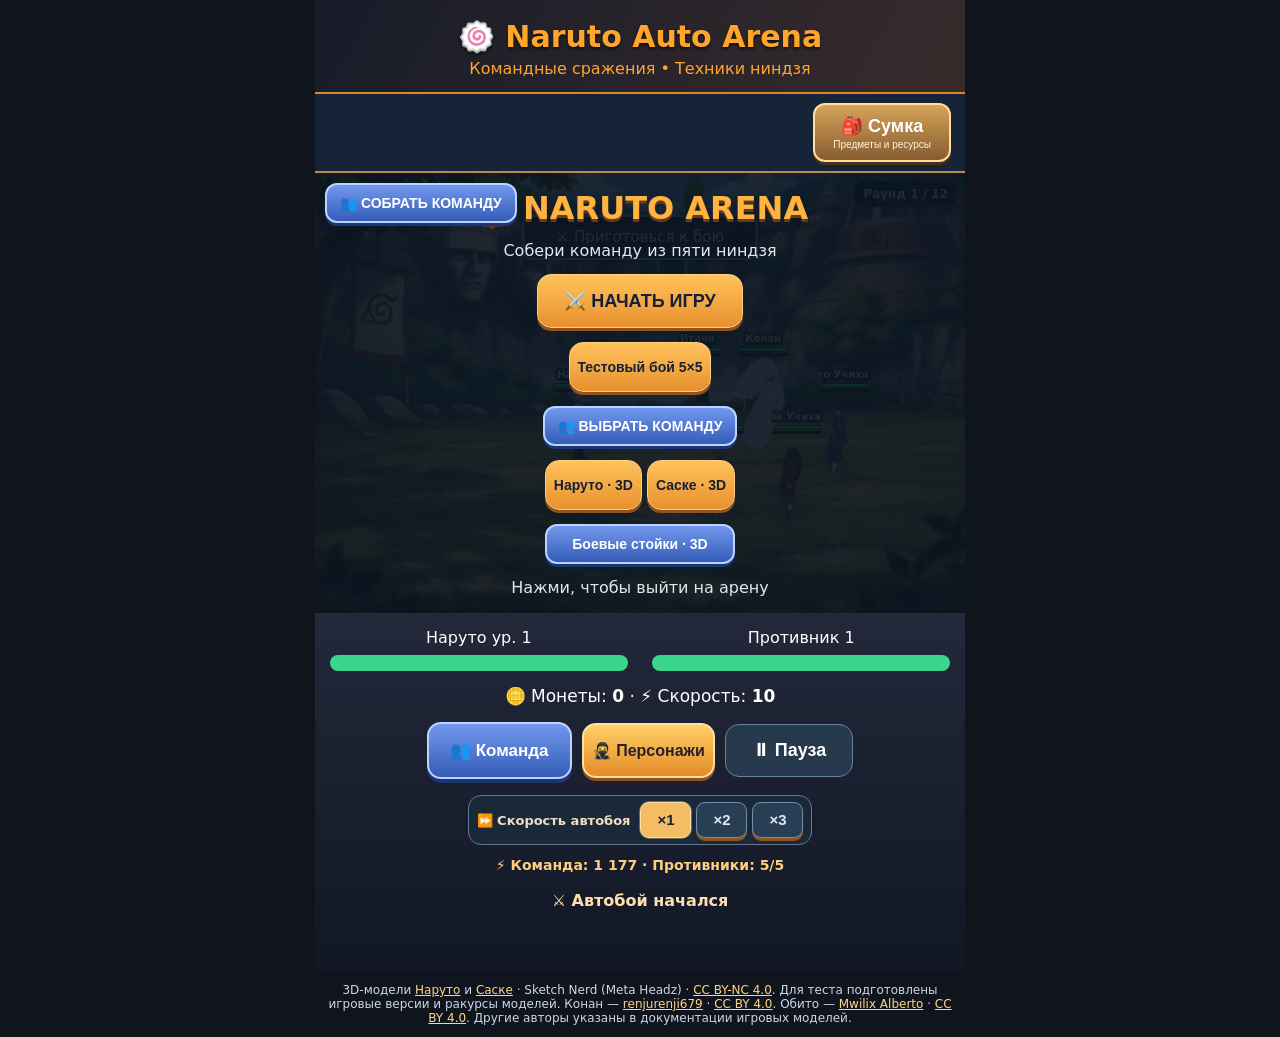
==== test-3d/index.html @ 935784d1 "Add Konan three-wave wing blades targeting every live opponent" ====
<!DOCTYPE html>
<html lang="ru">
<head>
<meta charset="UTF-8">
<meta name="viewport" content="width=device-width,initial-scale=1">
<title>Naruto Auto Arena</title>
<meta name="theme-color" content="#10192e">
<link rel="preconnect" href="https://sketchfab.com">
<link rel="preconnect" href="https://static.sketchfab.com" crossorigin>
<style>
*{box-sizing:border-box}
body{margin:0;background:#10192e;color:white;font-family:Arial;text-align:center}
header{background:#18263e;padding:18px;color:#ffa52c}
h1{font-size:27px;margin:5px}
.arena{height:310px;background:linear-gradient(#293c63,#546c91);position:relative;overflow:hidden}
.sun{position:absolute;right:35px;top:30px;background:#ffcb75;border-radius:50%;width:65px;height:65px}
.ground{position:absolute;bottom:0;width:100%;height:70px;background:#345c47}
.fighter{position:absolute;bottom:65px;font-size:75px;transition:transform .25s}
#hero{left:12%}#enemy{right:12%}
.attack{transform:translateX(45px) scale(1.15)!important}
.hurt{filter:brightness(2)}
.effect{position:absolute;top:100px;width:100%;font-size:48px;pointer-events:none}
.panel{padding:16px}
.bars{display:flex;gap:15px;justify-content:space-between}
.unit{width:48%}
.bar{background:#712c38;border-radius:20px;height:16px;overflow:hidden;margin-top:8px}
.fill{height:100%;background:#39d68c;width:100%;transition:width .3s}
button{background:#ffa52c;color:#152037;border:0;border-radius:14px;padding:16px 8px;font-weight:bold;font-size:14px}
.upgrades{display:grid;grid-template-columns:repeat(3,1fr);gap:8px;margin-top:18px}
#log{min-height:65px;color:#b9d1fa;margin-top:18px}
.stats{margin-top:15px;font-size:17px}
</style>
<style>
body{background:#10151d;font-family:system-ui,-apple-system,sans-serif}
header{background:linear-gradient(120deg,#171c29,#392b2c);border-bottom:2px solid #dc852d;padding:14px}
h1{font-size:clamp(21px,5vw,30px);text-shadow:0 2px 3px #111}
.arena{height:min(58vh,460px);min-height:340px;background:linear-gradient(#8ac2dc,#e9c69b 58%,#9d8e74 59%,#64754c);isolation:isolate}
.sun{right:14%;top:11%;background:#fff0b5;box-shadow:0 0 55px #fff4b0}
.mountain{position:absolute;inset:7% 0 32%;background:linear-gradient(#9e9d91,#7c827d);clip-path:polygon(0 75%,15% 45%,28% 57%,44% 15%,57% 45%,72% 8%,100% 50%,100% 100%,0 100%)}
.hokage{position:absolute;top:23%;left:23%;font-size:clamp(25px,8vw,50px);letter-spacing:8px;color:#615f59;opacity:.55;font-weight:900;text-shadow:2px 3px #c4baac}
.village{position:absolute;bottom:25%;height:30%;width:100%;display:flex;justify-content:space-around;align-items:end}
.house{height:60%;width:21%;border:3px solid #9c6349;border-radius:6px;background:linear-gradient(#e1b47f,#bf7956);position:relative}
.house:before{content:"";position:absolute;top:-16%;left:-12%;width:124%;height:24%;background:#a95239;border-radius:50% 50% 15% 15%}
.house:nth-child(2){height:90%;width:25%;border-radius:40% 40% 6px 6px}
.house:nth-child(3){height:72%}
.ground{height:27%;background:linear-gradient(#758a5d,#6b7957 25%,#70664e);border-top:5px solid #b2a07d}
.fighter{bottom:11%;font-size:unset;width:34%;height:55%;max-width:190px;filter:drop-shadow(2px 8px 5px #0008);z-index:3}
.fighter svg{width:100%;height:100%;overflow:visible}
#hero{left:5%}#enemy{right:4%;transform:scaleX(-1)}
#enemy.hurt{filter:brightness(1.8) drop-shadow(0 0 12px #fff)}
.clones{position:absolute;bottom:18%;left:18%;width:40%;height:34%;z-index:2;display:none;opacity:.65}
.clones.active{display:flex;animation:clonepop .6s ease-out}
.clones svg{width:50%;height:100%}
@keyframes clonepop{from{opacity:0;transform:scale(.7)}to{opacity:.65;transform:scale(1)}}
.rasengan{position:absolute;left:32%;bottom:37%;width:65px;height:65px;z-index:6;border-radius:50%;display:none;background:radial-gradient(circle,#fff,#8cf5ff 25%,#2da9fa 53%,#0054bf 75%,transparent 80%);box-shadow:0 0 24px 10px #69dfff}
.rasengan.active{display:block;animation:rasfly .7s ease-in forwards}
@keyframes rasfly{from{transform:translateX(0) scale(.6)}to{transform:translateX(180%) scale(1.5);opacity:0}}
.panel{background:linear-gradient(#23283a,#111725);padding:15px}
button{background:linear-gradient(#ffc35b,#e8902e);box-shadow:0 3px 0 #90531e;border:1px solid #ffd17d}
button:active{transform:translateY(2px)}
#log{color:#ffdfae}
@media(min-width:650px){body{max-width:650px;margin:auto}}
</style><style>
/* Visual update: richer village, shadows, battle motion */
.arena{background:linear-gradient(180deg,#7fc4e3 0%,#c9d9c3 48%,#e4c19b 72%,#83946e 100%)}
.mountain{background:linear-gradient(145deg,#c2b8a4,#777e79 68%,#646f6b);filter:drop-shadow(0 5px 2px #4c5a5577)}
.village{filter:drop-shadow(0 5px 3px #513f3580)}
.house{box-shadow:inset -14px 0 0 #754c3c44,0 4px 2px #4c483c55}
.house:after{content:"";position:absolute;left:37%;top:40%;height:26%;width:25%;border:4px solid #765449;background:#b8d6d4;box-shadow:inset 0 0 0 2px #f5d9a5}
.ground{background:linear-gradient(180deg,#6c9d64,#536f49 22%,#73634b 24%,#85734d 65%,#6b7047);box-shadow:inset 0 12px 15px #0002}
.fighter{transform-origin:50% 100%;animation:breathe 1.5s ease-in-out infinite;will-change:transform}
#enemy{animation:enemybreathe 1.7s ease-in-out infinite}
.fighter:after{content:"";position:absolute;left:13%;right:13%;bottom:-8px;height:13px;background:#172b1d66;border-radius:50%;filter:blur(5px);z-index:-1}
#hero.attack{animation:heroStrike .34s ease-in-out!important}
#enemy.hurt{animation:enemyHit .3s ease-out!important;filter:brightness(1.9) drop-shadow(0 0 12px #ff5959)}
@keyframes breathe{0%,100%{transform:translateY(0) rotate(-1deg)}50%{transform:translateY(-6px) rotate(1deg)}}
@keyframes enemybreathe{0%,100%{transform:scaleX(-1) translateY(0)}50%{transform:scaleX(-1) translateY(-5px)}}
@keyframes heroStrike{0%{transform:translateX(0)}45%{transform:translateX(80px) rotate(7deg) scale(1.08)}100%{transform:translateX(0)}}
@keyframes enemyHit{0%{transform:scaleX(-1) translateX(0)}40%{transform:scaleX(-1) translateX(-20px) rotate(-7deg)}100%{transform:scaleX(-1) translateX(0)}}
.arena:after{content:"";position:absolute;inset:0;pointer-events:none;z-index:7;background:radial-gradient(ellipse at center,transparent 52%,#252b3844 100%)}
.rasengan.active{animation:rasfly .7s cubic-bezier(.25,.6,.6,1) forwards;box-shadow:0 0 12px 6px #a7f9ff,0 0 45px 18px #348cfa}
#log{font-weight:600}
@media(max-width:400px){.fighter{width:39%}#hero{left:1%}#enemy{right:1%}}
</style><style>
/* Combat effects v4 */
.arena{overflow:hidden}
.speedlines{position:absolute;inset:0;pointer-events:none;z-index:5;opacity:0;background:repeating-linear-gradient(170deg,transparent 0 17px,#fff8 19px 21px,transparent 23px 47px)}
.speedlines.active{animation:speedFlash .42s ease-out}
@keyframes speedFlash{0%{opacity:0}35%{opacity:.8}100%{opacity:0}}
.hitnumber{position:absolute;top:38%;left:69%;z-index:9;font-weight:1000;font-size:clamp(25px,6vw,42px);color:#fff4ac;text-shadow:2px 3px #a82e25,-1px -1px #7b2d1a;opacity:0;pointer-events:none}
.hitnumber.active{animation:damageFloat .65s ease-out forwards}
@keyframes damageFloat{0%{opacity:1;transform:translateY(12px) scale(.6)}25%{opacity:1;transform:translateY(-5px) scale(1.25)}100%{opacity:0;transform:translateY(-52px) scale(.95)}}
.shockwave{position:absolute;left:68%;top:48%;width:16px;height:16px;border:5px solid #e5faff;border-radius:50%;z-index:8;opacity:0;pointer-events:none}
.shockwave.active{animation:shock .5s ease-out}
@keyframes shock{0%{opacity:1;transform:scale(.4)}100%{opacity:0;transform:scale(9)}}
.jutsu-label{position:absolute;left:0;right:0;top:8%;z-index:9;text-align:center;font-size:clamp(18px,4.5vw,29px);font-weight:1000;color:#fff;text-shadow:0 2px #0b477b,0 0 15px #36bcff;opacity:0;pointer-events:none}
.jutsu-label.active{animation:jutsuShow .9s ease-out}
@keyframes jutsuShow{0%{opacity:0;transform:scale(.6)}20%,70%{opacity:1;transform:scale(1.05)}100%{opacity:0;transform:scale(1.2)}}
.rasengan{background:repeating-conic-gradient(from 20deg,#5ce1ff 0 25deg,#c8ffff 25deg 50deg,#1479df 50deg 75deg);border:4px solid #b9ffff}
.rasengan.active{animation:rasfly .7s cubic-bezier(.25,.6,.6,1) forwards,chakraSpin .14s linear infinite}
@keyframes chakraSpin{to{filter:hue-rotate(35deg)}}
</style><style>
#hitnumber{position:absolute!important;top:29%!important;left:58%!important;z-index:999!important;display:block!important;opacity:0;font-size:46px!important;color:#fff36a!important;font-weight:1000!important;text-shadow:3px 3px 0 #9b1c17,0 0 18px #ff6d00!important;pointer-events:none}
#hitnumber.active{animation:floatHit .9s ease-out forwards!important}
#hitnumber.critical{color:#ffcf21!important;font-size:58px!important;text-shadow:3px 3px #ae1515,0 0 24px #ff4a00!important}
@keyframes floatHit{0%{opacity:0;transform:translateY(18px) scale(.5)}15%{opacity:1;transform:translateY(0) scale(1.2)}70%{opacity:1;transform:translateY(-35px) scale(1)}100%{opacity:0;transform:translateY(-70px) scale(.9)}}
#startOverlay{position:absolute;inset:0;background:#0b1420e8;z-index:1000;display:flex;flex-direction:column;align-items:center;justify-content:center;gap:14px;padding:24px;text-align:center}
#startOverlay h2{font-size:32px;color:#ffb341;margin:0;text-shadow:0 3px #673a1a}
#startOverlay p{margin:0;color:#e4e6f0}
#startButton,#pauseButton{font-size:18px;padding:15px 26px;border-radius:14px;cursor:pointer}
#pauseButton{background:#26394d;color:white;border:1px solid #6883a0;box-shadow:none}
.controls{display:flex;justify-content:center;gap:12px;margin-top:12px}
#criticalStats{color:#ffdb8a;font-size:15px;margin-top:9px}
.upgrades{grid-template-columns:repeat(2,minmax(0,1fr))}
.upgrades button{min-height:64px}
</style><style>
/* 5v5 team update */
.arena{height:440px;min-height:440px}
#hero,#enemy{display:none!important}
.team-side{position:absolute;bottom:14%;width:45%;height:58%;z-index:4;display:grid;grid-template-columns:repeat(3,1fr);grid-template-rows:repeat(2,1fr);align-items:end;gap:0}
#allyTeam{left:2%}#foeTeam{right:2%;direction:rtl}
.mini-unit{position:relative;display:flex;flex-direction:column;align-items:center;justify-content:end;min-width:0;filter:drop-shadow(0 5px 3px #17221a88);animation:breathe 1.6s ease-in-out infinite}
.mini-unit svg{height:92px;width:100%;max-width:80px;overflow:visible}
.mini-unit.enemy-unit svg{transform:scaleX(-1)}
.mini-unit .unit-name{font-size:10px;font-weight:900;color:white;background:#101b2dc9;padding:2px 3px;border-radius:4px;white-space:nowrap;max-width:100%;overflow:hidden}
.mini-unit .unit-hp{width:85%;height:5px;border-radius:6px;background:#601d29;margin:3px auto}
.mini-unit .unit-hp i{display:block;height:100%;background:#4ef18b;border-radius:6px}
.mini-unit.down{opacity:.22;filter:grayscale(1)}
.mini-unit.striking{animation:miniStrike .34s ease-in-out!important}
.mini-unit.targeted{filter:brightness(1.8) drop-shadow(0 0 8px #f55)}
@keyframes miniStrike{50%{transform:translateX(15px) scale(1.18)}}
#foeTeam .mini-unit.striking{animation:miniEnemyStrike .34s ease-in-out!important}
@keyframes miniEnemyStrike{50%{transform:translateX(-15px) scale(1.18)}}
#teamBtn{background:#547ab0;color:white;box-shadow:0 3px #28436a;border-color:#9cc1f3}
#teamModal{position:fixed;inset:0;z-index:2000;background:#07111bea;display:none;align-items:center;justify-content:center;padding:12px}
#teamModal.open{display:flex}
.team-dialog{width:min(100%,530px);max-height:92vh;overflow:auto;border:2px solid #cf8b39;border-radius:16px;background:#1b2638;padding:16px;text-align:left}
.team-dialog h2{text-align:center;color:#ffb347;margin:0 0 8px}
.team-dialog p{font-size:13px;color:#c4d2e3;margin:7px 0 12px}
.team-cards{display:grid;grid-template-columns:repeat(2,1fr);gap:8px}
.team-card{display:flex;gap:8px;align-items:center;text-align:left;background:#2c3a4d;color:white;border:2px solid #4b5e77;border-radius:10px;padding:8px;box-shadow:none;font-size:12px;min-height:74px}
.team-card.chosen{border-color:#ffbd56;background:#59432c}
.team-card svg{width:46px;height:65px;flex-shrink:0}
.team-card strong{font-size:13px}
.team-card small{display:block;color:#c8d3e3;font-size:11px;margin-top:3px}
.team-close{width:100%;margin-top:12px}
#teamStatus{color:#ffcd7d;text-align:center;font-weight:700;font-size:14px;margin:6px 0}
#hitnumber{left:55%!important;top:23%!important}
@media(max-width:390px){.arena{height:405px;min-height:405px}.mini-unit svg{height:76px}.mini-unit .unit-name{font-size:9px}}
</style><style>
#teamBtn{display:inline-flex!important;align-items:center;justify-content:center;min-width:145px;min-height:52px;background:linear-gradient(#7298ed,#355cb7)!important;border:2px solid #b9d5ff!important;color:white!important;font-weight:900;font-size:17px;box-shadow:0 4px #1b3575!important}
.controls{display:flex!important;flex-wrap:wrap;align-items:center;gap:10px!important;justify-content:center!important;margin:16px 0!important}
#hitnumber.critical{color:#ff4d69!important;font-size:clamp(34px,9vw,58px)!important;text-shadow:3px 3px #5d0920,0 0 22px #ff224f!important}
#hitnumber{color:#ffe36a!important}
.teamQuick{position:absolute;top:10px;left:10px;z-index:1050;padding:10px 13px;background:linear-gradient(#7298ed,#355cb7);color:white;border:2px solid #b9d5ff;border-radius:12px;font-weight:900;font-size:14px;box-shadow:0 3px #1b3575}
#startOverlay .teamQuick{position:static;min-width:190px}
</style><style>
.upgrades{display:none!important}
#criticalStats{display:none}
#heroProfileBtn{background:linear-gradient(#ffcf68,#e38b27);border:2px solid #ffe0a0;color:#28202a;font-size:16px}
#profileModal{position:fixed;inset:0;z-index:2400;background:#07101deF;display:none;align-items:center;justify-content:center;padding:12px}
#profileModal.open{display:flex}
.profile-dialog{background:linear-gradient(#3d3d40,#1a2838);border:2px solid #c7a265;border-radius:16px;padding:15px;width:min(100%,510px);max-height:92vh;overflow:auto;color:#f7ead4}
.profile-dialog h2{margin:4px 0 10px;color:#ffcf6c}
.profile-hero{display:flex;align-items:center;justify-content:center;gap:14px;background:linear-gradient(#6e9eb7,#dfc38f);border-radius:12px;padding:12px}
.profile-hero svg{width:110px;height:145px}
.profile-hero .hero-details{color:#252b37;text-align:left;font-weight:800}
.equip-grid{display:grid;grid-template-columns:repeat(3,minmax(0,1fr));gap:8px;margin:12px 0}
.equip-slot{min-height:77px;background:#222e40;border:2px solid #8c7b64;border-radius:9px;color:#f9dfab;padding:7px 3px;display:flex;flex-direction:column;align-items:center;justify-content:center;gap:4px;box-shadow:none;font-size:12px}
.equip-slot.equipped{border-color:#ffca5e;background:#3b3b39}
.equip-slot b{font-size:24px}
.profile-stats{display:grid;grid-template-columns:1fr 1fr;gap:7px;text-align:left}
.profile-stats span{background:#2c3543;padding:8px;border-radius:7px;font-size:13px}
.profile-actions{display:grid;grid-template-columns:1fr 1fr;gap:8px;margin-top:12px}
.profile-actions button{padding:12px 6px}
.profile-hint{font-size:12px;color:#d8c9a9;min-height:20px;margin-top:9px}
.damage-pop{position:absolute;top:22%;left:55%;z-index:1900;pointer-events:none;color:#fff6a6;font-weight:1000;font-size:clamp(32px,8vw,49px);white-space:nowrap;text-shadow:2px 3px #78381e,0 0 12px #ffc64d;animation:damagePop 1.15s ease-out forwards}
.damage-pop.iscrit{color:#ff477a;font-size:clamp(31px,8vw,51px);text-shadow:3px 3px #550820,0 0 22px #ff184e}
@keyframes damagePop{0%{opacity:0;transform:translateY(20px) scale(.6)}15%{opacity:1;transform:translateY(0) scale(1.15)}75%{opacity:1;transform:translateY(-42px) scale(1)}100%{opacity:0;transform:translateY(-78px) scale(.95)}}
</style><style>.profile-open{background:#f5bd59!important;color:#1c2533!important;border:2px solid #ffe1a1!important}.team-card{display:block!important;text-align:center!important}.team-card svg{vertical-align:middle}.team-card button{font-size:12px;padding:9px 5px}</style><style>
.quality-0{border-color:#d6dce6!important;color:#f0f4fc!important}.quality-1{border-color:#4ee784!important;color:#75ffa0!important}.quality-2{border-color:#479cff!important;color:#77baff!important}.quality-3{border-color:#bc75ff!important;color:#d5a3ff!important}.quality-4{border-color:#ffd34e!important;color:#ffe37b!important}.quality-5{border-color:#ff4b58!important;color:#ff8991!important}
.bag-grid{display:grid;grid-template-columns:repeat(2,minmax(0,1fr));gap:7px;margin-top:8px}.bag-item{background:#202e42;border:2px solid #788397;border-radius:9px;padding:9px 5px;color:#fff;box-shadow:none;font-size:12px;min-height:76px}.bag-item b{font-size:23px}.bag-section{border-top:1px solid #65728a;margin-top:14px;padding-top:10px}.bag-section h3{margin:4px 0;color:#ffcf70}.bag-actions{display:flex;gap:5px;margin-top:6px}.bag-actions button{flex:1;padding:9px 4px;font-size:12px}.equip-slot small{font-size:11px}.profile-dialog{max-height:93vh}
</style><style>
#bagModal{position:fixed;inset:0;z-index:2600;background:#07101def;display:none;align-items:center;justify-content:center;padding:12px}
#bagModal.open{display:flex}
#bagBtn{background:linear-gradient(#c69b5a,#86603c);border:2px solid #e9c58b;color:#fff;font-size:16px}
.bag-dialog{background:#202b3c;border:2px solid #dfb56d;border-radius:15px;padding:14px;width:min(100%,530px);max-height:92vh;overflow:auto}
.bag-dialog h2{color:#ffcf77;margin:0 0 8px}
</style><style>.main-nav{display:flex;justify-content:flex-end;background:#172438;padding:9px 14px;border-bottom:2px solid #b78b4d}.main-nav #bagBtn{display:flex;flex-direction:column;align-items:center;gap:2px;padding:10px 18px;font-size:18px;background:linear-gradient(#d5a35a,#875c30);border:2px solid #ffe0a1;color:white;border-radius:12px;box-shadow:0 3px #493018}.main-nav #bagBtn small{font-size:10px;font-weight:500;color:#fff3dc}</style><style>
/* Side-view tactical battlefield */
#allyTeam,#foeTeam{position:absolute!important;inset:0!important;width:100%!important;height:100%!important;display:block!important;pointer-events:none;z-index:5}
#allyTeam .mini-unit,#foeTeam .mini-unit{position:absolute!important;margin:0!important;width:16%!important;max-width:76px!important;height:104px!important;display:flex!important;flex-direction:column;align-items:center;justify-content:flex-end;transition:left .3s,bottom .3s;transform:translateX(-50%);pointer-events:none}
#allyTeam .mini-unit svg,#foeTeam .mini-unit svg{width:100%!important;height:75px!important;max-height:75px!important;object-fit:contain}
#foeTeam .mini-unit svg{transform:scaleX(-1)}
#allyTeam .mini-unit .unit-name,#foeTeam .mini-unit .unit-name{font-size:10px!important;white-space:nowrap;line-height:1.1;text-shadow:0 1px 3px #000,0 1px 3px #000}
#allyTeam .mini-unit .unit-hp,#foeTeam .mini-unit .unit-hp{width:95%!important;height:5px!important}
#allyTeam .mini-unit.striking{animation:sideStrike .35s ease-out!important}
#foeTeam .mini-unit.striking{animation:sideCounter .35s ease-out!important}
@keyframes sideStrike{50%{transform:translateX(5px) scale(1.16)}}
@keyframes sideCounter{50%{transform:translateX(-18px) scale(1.14)}}
#hero,#enemy{display:none!important}
.formation-grid{display:grid;grid-template-columns:repeat(3,minmax(0,1fr));gap:7px;margin:12px 0}.formation-col{background:#1a2a3d;border:1px solid #7084a0;border-radius:10px;padding:8px 4px}.formation-col h3{font-size:12px;margin:0 0 8px;color:#ffd27b}.formation-unit{padding:7px 3px;margin:5px 0;border-radius:8px;background:#31475c;font-size:12px;min-height:40px}.formation-empty{color:#8797a8;border:1px dashed #70839a;background:transparent}.formation-choice{display:flex;gap:4px;margin-top:6px}.formation-choice button{flex:1;padding:8px 1px;font-size:11px;border-radius:7px}.formation-choice button.active{background:#63dca0;border-color:#bbffe0}.team-card .formation-choice{width:100%}
</style><style>.preset-options{display:flex;gap:6px;margin:8px 0}.preset-options button{flex:1;padding:10px 2px;font-size:12px}.preset-options button.active{background:#5bd99a;color:#132c24}.formation-slot{width:100%;margin:5px 0;padding:8px 3px;background:#30485d;border:1px solid #7895b2;border-radius:8px;color:#fff;font-size:12px;min-height:41px}.formation-slot.empty{border-style:dashed;color:#b3c6d7}.formation-col{min-width:0}.formation-col h3{font-size:11px}.formation-help{font-size:12px;color:#e8c992}</style><style>#modelModal{display:none;position:fixed;inset:0;z-index:3000;background:#07101def;align-items:center;justify-content:center;padding:12px}#modelModal.open{display:flex}.model-dialog{background:#202c3f;border:2px solid #e7b569;border-radius:15px;width:min(100%,530px);padding:12px;max-height:95vh;overflow:auto}.model-frame{width:100%;height:min(57vh,420px);border:0;border-radius:10px;background:#101826}.model-note{font-size:12px;color:#d3ddeb}</style><style>
#battle3d{position:absolute;inset:0;z-index:4;pointer-events:none;display:none}
.arena.three-active #battle3d{display:block}


.arena.three-active .ground{opacity:.65}
</style><script src="./vendor/three.min.js" defer></script>
<script src="./vendor/GLTFLoader.js" defer></script><script src="./combat-profile.js?v=20261112-kakashi1" defer></script><script src="./naruto-profile.js" defer></script><script src="./sasuke-profile.js?v=20261104-lion-sword2" defer></script>
<style>.profile-hero:has(.profile-model){display:block!important}.profile-model{width:100%;height:260px;overflow:hidden;border-radius:13px;background:linear-gradient(135deg,#92b8c8,#e5c99e);position:relative}.profile-model iframe{width:100%;height:100%;border:0}.profile-model .model-credit{position:absolute;bottom:4px;right:6px;background:#101724bd;color:white;padding:4px 6px;border-radius:5px;font-size:10px;pointer-events:none}.profile-model-loading{padding:90px 0;color:#23334b}.profile-hero .hero-details{margin:8px!important}</style><style>.rage-bar{height:6px;background:#401821;border-radius:4px;width:95%;overflow:hidden;margin-top:3px}.rage-bar i{display:block;height:100%;background:linear-gradient(90deg,#ba1d34,#ff5555);transition:width .25s}.round-indicator{position:absolute;top:9px;right:8px;z-index:12;background:#172638e8;color:white;padding:6px 9px;border-radius:10px;font-size:12px}.profile-model{height:300px!important}</style><style>
.arena .mini-unit svg{visibility:visible!important}
.arena .mini-unit{z-index:6}
.arena .rage-bar{display:block!important;position:relative;width:95%!important;height:7px!important;background:#39101a!important;border:1px solid #f37b83!important;margin:5px auto 0!important;border-radius:5px;overflow:hidden}
.arena .rage-bar i{display:block!important;height:100%!important;background:#ed3249!important;transition:width .4s}
#roundIndicator{position:absolute!important;top:8px!important;right:8px!important;z-index:80!important;display:block!important;background:#101b30ed!important;color:#fff!important;font-weight:bold!important}
.arena .mini-unit.striking{filter:drop-shadow(0 0 7px #ffdb65)}
.arena .mini-unit.targeted{filter:brightness(1.6) sepia(.4)}
.arena .mini-unit.ultimate{filter:drop-shadow(0 0 12px #fb4757)}
#battleFeed{position:absolute;top:42px;left:50%;transform:translateX(-50%);z-index:90;background:#101b30de;border:1px solid #e7b569;border-radius:9px;color:#fff;padding:5px 8px;font-size:12px;max-width:80%;pointer-events:none}
</style><style>
/* Character-specific combat animations */
.arena{isolation:isolate}
.mini-unit{transform-origin:50% 80%}
.mini-unit.jutsu-melee{animation:ninjaLunge .62s cubic-bezier(.2,.8,.2,1)!important}
.mini-unit.jutsu-cast{animation:ninjaCast .66s ease-in-out!important}
.mini-unit.jutsu-ultimate{animation:ninjaUltimate .8s ease-in-out!important;filter:drop-shadow(0 0 9px var(--chakra,#6ecaff))}
.mini-unit.jutsu-heal{animation:ninjaHeal .85s ease-in-out!important}
.mini-unit.jutsu-hurt{animation:ninjaHurt .38s ease-out!important}
@keyframes ninjaLunge{0%,100%{transform:translateX(-50%)}40%{transform:translateX(calc(-50% + var(--strike,22px))) scale(1.14)}}
@keyframes ninjaCast{0%,100%{transform:translateX(-50%)}45%{transform:translateX(-50%) translateY(-9px) scale(1.1)}}
@keyframes ninjaUltimate{0%,100%{transform:translateX(-50%) scale(1)}35%{transform:translateX(-50%) scale(1.27) translateY(-9px)}65%{transform:translateX(calc(-50% + var(--strike,22px))) scale(1.15)}}
@keyframes ninjaHeal{0%,100%{transform:translateX(-50%)}50%{transform:translateX(-50%) translateY(-8px);filter:drop-shadow(0 0 15px #4aff9e)}}
@keyframes ninjaHurt{0%,100%{transform:translateX(-50%)}45%{transform:translateX(calc(-50% - 6px)) rotate(7deg);filter:brightness(2)}}
#jutsuFxLayer{position:absolute;inset:0;pointer-events:none;z-index:65;overflow:hidden}
.jutsu-fx{position:absolute;width:38px;height:38px;left:var(--x);top:var(--y);transform:translate(-50%,-50%);border-radius:50%;background:radial-gradient(circle,#fff 0%,var(--fx,#5fbaff) 30%,transparent 72%);box-shadow:0 0 14px var(--fx,#5fbaff);animation:jutsuFly .65s ease-out forwards;--dx:0px;--dy:0px}
.jutsu-fx::after{content:attr(data-icon);position:absolute;inset:0;display:grid;place-items:center;font-size:24px;text-shadow:0 0 8px #fff}
.jutsu-fx.jutsu-area{width:85px;height:85px;animation:jutsuBurst .85s ease-out forwards}
.jutsu-fx.jutsu-support{width:60px;height:60px;animation:jutsuSupport .95s ease-out forwards}
.jutsu-fx.jutsu-shadow{border-radius:12px;transform:translate(-50%,-50%) skewX(-25deg)}
.jutsu-fx.jutsu-clones::before,.jutsu-fx.jutsu-clones::after{content:'🥷';position:absolute;top:-12px;font-size:25px;opacity:.8}
.jutsu-fx.jutsu-clones::before{left:-32px}.jutsu-fx.jutsu-clones::after{right:-32px}
@keyframes jutsuFly{0%{opacity:0;transform:translate(-50%,-50%) scale(.4)}25%{opacity:1}70%{opacity:1;transform:translate(calc(-50% + var(--dx)),calc(-50% + var(--dy))) scale(1.1)}100%{opacity:0;transform:translate(calc(-50% + var(--dx)),calc(-50% + var(--dy))) scale(1.6)}}
@keyframes jutsuBurst{0%{opacity:0;transform:translate(-50%,-50%) scale(.25)}30%{opacity:1}100%{opacity:0;transform:translate(-50%,-50%) scale(2.2)}}
@keyframes jutsuSupport{0%{opacity:0;transform:translate(-50%,-50%) scale(.3)}45%{opacity:1}100%{opacity:0;transform:translate(-50%,-85%) scale(1.8)}}
@media(prefers-reduced-motion:reduce){.mini-unit.jutsu-melee,.mini-unit.jutsu-cast,.mini-unit.jutsu-ultimate,.mini-unit.jutsu-heal,.mini-unit.jutsu-hurt{animation-duration:.1s!important}}
</style><style>
#battleFeed{min-width:190px;text-align:center;line-height:1.45;font-size:13px!important;border-color:#89cfff!important;box-shadow:0 4px 12px #0009}
#battleFeed.ult-label{border-color:#ffba55!important;color:#ffe39b!important;box-shadow:0 0 15px #ff9d3999}
#rasenganCutin{display:none;position:absolute;left:50%;top:50%;transform:translate(-50%,-50%);width:min(230px,65%);height:155px;z-index:95;border:2px solid #6cdbff;border-radius:15px;background:radial-gradient(circle at 65% 40%,#174f86,#06172c 70%);box-shadow:0 0 24px #53cfff;pointer-events:none;overflow:hidden}
#rasenganCutin.visible{display:block;animation:cutinAppear 1.3s ease-out both}
.cutin-naruto{position:absolute;left:15px;top:22px;font-size:74px;filter:drop-shadow(0 0 8px #4fbfff);animation:cutinPunch 1.25s ease-in forwards}
.cutin-orb{position:absolute;right:28px;top:24px;width:84px;height:84px;border-radius:50%;background:repeating-conic-gradient(from 15deg,#fff 0 9deg,#47bdff 11deg 28deg,#114cb9 31deg 42deg);box-shadow:0 0 15px 7px #56d9ff, inset 0 0 16px #fff;animation:rasenganSpin .25s linear infinite}
.orb-core{position:absolute;inset:18px;border-radius:50%;background:radial-gradient(circle at 35% 30%,white,#5ce4ff 35%,#0862d6 80%);box-shadow:0 0 16px white}
#rasenganCutin strong{position:absolute;bottom:7px;left:0;right:0;color:#fff;font-size:13px;text-shadow:0 2px 5px #000}
@keyframes rasenganSpin{to{transform:rotate(360deg)}}
@keyframes cutinPunch{0%{transform:translateX(-30px)}65%,100%{transform:translateX(40px)}}
@keyframes cutinAppear{0%{opacity:0;scale:.75}15%,85%{opacity:1;scale:1}100%{opacity:0;scale:1.08}}
</style><style>.mini-unit.acting-now{z-index:35!important;filter:drop-shadow(0 0 9px #ffe07d)!important}.mini-unit.acting-now .unit-name{color:#ffe48b!important;font-weight:900!important}#battleFeed{font-size:15px!important;min-width:235px!important;max-width:90%!important;padding:9px 10px!important;line-height:1.5!important;border-width:2px!important}</style><style>#hero3d{height:280px!important;background:#172840}#hero3d canvas{display:block;width:100%!important;height:280px!important;touch-action:pan-y}#hero3d .model-credit{left:6px;right:auto}</style><style>#rasenganCutin .cutin-orb{width:100px;height:100px;background:none;box-shadow:none;animation:none;right:15px;top:10px}#rasenganCutin .cutin-orb canvas{width:100px;height:100px;display:block}#rasenganCutin .cutin-orb .orb-core{display:none}</style><style>.fighter-image{display:block;background-repeat:no-repeat;background-size:400% 400%;aspect-ratio:2/3}.profile-model>.fighter-image{height:96%;max-width:100%;margin:1% auto}.battle-image{height:75px;max-width:100%;flex-shrink:1}.model-credits{font-size:12px;color:#cad7ea;margin:12px}.model-credits a{color:#ffd486}#battle3d{z-index:8}.arena .mini-unit.has-model svg{visibility:hidden!important}.profile-model canvas{display:block;width:100%;height:100%}.model-technique{position:absolute!important;right:8px;bottom:8px;z-index:6!important;background:#16223ae8!important;color:#e5f5ff!important;border:1px solid #7dbedf!important;border-radius:9px!important;font-size:12px!important;line-height:1.1!important;padding:9px 12px!important;box-shadow:0 2px 12px #0005!important;cursor:pointer!important}
.profile-model .model-credit{bottom:8px!important;left:8px!important;right:auto!important;max-width:45%!important}

/* Portrait crops of the first frame of each existing 4x4 character sheet */
.team-card{display:flex!important;flex-direction:column!important;align-items:stretch!important;gap:8px!important;padding:9px!important;min-width:0!important}
.team-card-header{display:flex;align-items:center;gap:8px;min-width:0}
.team-avatar{display:block;width:68px;height:68px;flex:0 0 68px;border:2px solid #edc27d;border-radius:9px;background-color:#142039;background-repeat:no-repeat;background-size:auto 1550%;background-position:7.7% 2%;box-shadow:inset 0 0 9px #102039,0 2px 7px #0007}
.team-avatar-name{min-width:0;flex:1}.team-avatar-name strong{display:block;font-size:14px!important;color:#fff6df;line-height:1.2}.team-avatar-name small{display:block;font-size:11px;line-height:1.35;color:#d9dce7}
.hero-power{display:inline-block;font-size:14px;font-weight:900;color:#f9c86e;font-variant-numeric:tabular-nums;white-space:nowrap}
.team-card .hero-power{font-size:12px;margin-top:4px}
.team-card-actions{display:flex;gap:6px;margin-top:auto;width:100%}
.team-card-actions button{flex:1!important;min-width:0;padding:10px 3px!important;font-size:12px!important}
.profile-hero{display:block!important;padding:9px!important}
.profile-hero .hero-details{color:#283142!important;text-align:center!important;font-size:16px!important;line-height:1.4!important;margin-top:7px}
.profile-hero .hero-power{display:block;width:65%;text-align:center;font-size:23px;color:#613c14;background:linear-gradient(#ffe7a9,#f6c66e);border:2px solid #d7a457;border-radius:10px;padding:6px;margin:7px auto}
.mini-unit .unit-power{display:inline-block;font-size:9px;font-weight:900;color:#ffe2a0;background:#262139cc;border-radius:4px;padding:1px 2px;white-space:nowrap}
@media(max-width:390px){.team-avatar{width:57px;height:57px;flex-basis:57px}.team-card-actions button{font-size:11px!important}.team-avatar-name strong{font-size:12px!important}}

.chidori-bolts{position:absolute;inset:0;width:100%;height:100%;z-index:95;pointer-events:none;filter:drop-shadow(0 0 5px #00bfff) drop-shadow(0 0 6px #fff)}
.chidori-impact{position:absolute;width:118px;height:118px;border-radius:50%;transform:translate(-50%,-50%);pointer-events:none;z-index:96;background:repeating-conic-gradient(from 6deg,transparent 0 14deg,#7cd9ff88 15deg 20deg,transparent 22deg 35deg),radial-gradient(circle,#fff 0,#8ae4ffb0 12%,#3286fa60 33%,transparent 70%);animation:chidoriPop .7s ease-out both}
@keyframes chidoriPop{0%{opacity:0;scale:.3}15%{opacity:1;scale:1.1}100%{opacity:0;scale:1.7}}

/* Original illustrated village backdrop. The GLB model renders above it
   via alpha canvas; this is not a baked 2D picture of the fighter. */
#hero3d[data-hero="naruto"]{
  background-color:#9fbbbd!important;
  background-image:linear-gradient(180deg,rgba(8,28,44,.07),rgba(16,35,29,.02) 55%,rgba(12,26,26,.12)),url("./assets/konoha-beautiful.webp?v=2")!important;
  background-position:center center!important;
  background-size:cover!important;
  overflow:hidden!important;
}

</style><style>

#hero3d[data-hero="sasuke"]{
 background-color:#28253e!important;
 background-image:linear-gradient(180deg,rgba(15,8,34,.1),rgba(21,15,39,.04) 57%,rgba(12,10,31,.22)),url("./assets/sasuke-uchiha-night.avif?v=20261104")!important;
 background-position:center center!important;
 background-size:cover!important;
 background-repeat:no-repeat!important;
 overflow:hidden!important;
}


/* Itachi — the crow-filled crimson valley lives behind the real transparent GLB. */
#hero3d[data-hero="itachi"]{
  background-color:#302632!important;
  background-image:linear-gradient(180deg,rgba(13,8,27,.04),rgba(20,8,28,.01) 53%,rgba(9,6,18,.12)),url("./assets/itachi-crows-valley.webp?v=20261104-crows1")!important;
  background-position:center center!important;
  background-size:cover!important;
  background-repeat:no-repeat!important;
  overflow:hidden!important;
}

/* Kakashi: the approved Hokage Rock training ground from the shared image. Background stays behind the live GLB and Chidori. */
#hero3d[data-hero="kakashi"]{
  background-color:#53745b!important;
  background-image:linear-gradient(180deg,rgba(10,27,19,.05),rgba(8,23,15,0) 55%,rgba(9,28,17,.11)),url("./assets/kakashi-hokage-rock-training.webp?v=20261104-rock1")!important;
  background-position:center 46%!important;
  background-size:cover!important;
  background-repeat:no-repeat!important;
  overflow:hidden!important;
}

/* Pain: destroyed Konoha under storm clouds and falling rain.
   Keep the 3D model and its Shinra Tensei aura on the transparent WebGL canvas. */
#hero3d[data-hero="pain"]{
  background-color:#182436!important;
  background-image:linear-gradient(180deg,rgba(9,17,32,.13),rgba(10,15,28,.02) 51%,rgba(8,15,28,.22)),url("./assets/pain-ruined-konoha-rain.avif?v=20261104-pain-rain1")!important;
  background-position:center 49%!important;
  background-size:cover!important;
  background-repeat:no-repeat!important;
  overflow:hidden!important;
}

/* Hinata: approved Academy swing and Eight Trigrams technique field.
   Only the profile stage background changes; local GLB and twin chakra lions stay live. */
#hero3d[data-hero="hinata"]{
  background-color:#182631!important;
  background-image:linear-gradient(180deg,rgba(5,15,25,.08),rgba(4,19,23,.015) 55%,rgba(3,15,19,.10)),url("./assets/hinata-academy-eight-trigrams.avif?v=20261104-hinata-academy1")!important;
  background-position:center 59%!important;
  background-size:cover!important;
  background-repeat:no-repeat!important;
  overflow:hidden!important;
}

/* Sakura: user-approved original illustrated pose, retained for future 3D rigging. */
#hero3d[data-hero="sakura"]{
  background-color:#dd92b5!important;
  background-image:linear-gradient(180deg,rgba(30,15,55,.02),rgba(37,12,28,.06)),url("./assets/sakura-blossom-profile.avif?v=20261104-sakura1")!important;
  background-position:center center!important;
  background-size:cover!important;
  background-repeat:no-repeat!important;
  overflow:hidden!important;
}

#hero3d[data-hero="sakura"].sakura-free-view{background-color:#d59cb9!important;background-image:url("./assets/sakura-konoha-background-only.avif?v=20261104free1")!important;background-position:center;background-size:cover}
#hero3d .sakura-sketchfab-iframe{position:absolute;inset:0;width:100%;height:100%;border:0;z-index:2;mix-blend-mode:normal!important;filter:brightness(.97) contrast(1.13) saturate(1.1);background:transparent}
#hero3d .sakura-loading-art{position:absolute;inset:0;z-index:1;pointer-events:none;background:url("./assets/sakura-blossom-profile.avif?v=20261104-sakura1") center / cover no-repeat;opacity:1;transition:opacity .32s ease}
#hero3d .sakura-loading-art.is-hidden{opacity:0}
#hero3d .sakura-ambient-petals{position:absolute;inset:0;z-index:3;overflow:hidden;pointer-events:none}
#hero3d .sakura-ambient-petals i{position:absolute;top:-9%;width:9px;height:13px;border-radius:80% 10% 80% 20%;background:linear-gradient(135deg,#fff7fd,#f0a3cf);opacity:.58;filter:drop-shadow(0 0 3px #ffd9f0);animation:sakuraFloat 7s linear infinite}
#hero3d .sakura-ambient-petals i:nth-child(1){left:12%;animation-delay:-1s}
#hero3d .sakura-ambient-petals i:nth-child(2){left:27%;animation-delay:-4.3s}
#hero3d .sakura-ambient-petals i:nth-child(3){left:43%;animation-delay:-2.7s}
#hero3d .sakura-ambient-petals i:nth-child(4){left:58%;animation-delay:-5.7s}
#hero3d .sakura-ambient-petals i:nth-child(5){left:72%;animation-delay:-.5s}
#hero3d .sakura-ambient-petals i:nth-child(6){left:84%;animation-delay:-3.5s}
#hero3d .sakura-ambient-petals i:nth-child(7){left:93%;animation-delay:-6.2s}
@keyframes sakuraFloat{0%{transform:translate3d(0,-4px,0) rotate(0deg)}100%{transform:translate3d(-40px,480px,0) rotate(290deg)}}
@media(prefers-reduced-motion:reduce){#hero3d .sakura-ambient-petals i{animation:none;opacity:.25}}
#hero3d .sakura-embed-credit{position:absolute;right:5px;bottom:5px;z-index:3;background:#17243bdd;color:#fff;font-size:9px;border-radius:5px;padding:3px 5px}
#hero3d .sakura-embed-credit a{color:#fff;text-decoration:underline}
.sakura-preview-toggle{position:absolute;bottom:9px;left:50%;transform:translateX(-50%);z-index:8;color:#fff;background:#152137f2;border:1px solid #dfbd7c;padding:8px 16px;border-radius:9px;font-size:12px;font-weight:750;white-space:nowrap;box-shadow:0 2px 8px #1119;min-height:36px;touch-action:manipulation}
/* Character-specific 3D-stage scenes and separate high-quality approved adult character posters.
   This toggles presentation only; actual GLBs, gameplay, levels, equipment remain untouched. */
#hero3d[data-hero="naruto"].profile-art{
  background-color:#83b5df!important;
  background-image:url("./assets/naruto-hokage-art.avif?v=20261104a")!important;
  background-position:center center!important;background-size:cover!important;
}
#hero3d[data-hero="naruto"].profile-3d{
  background-color:#adcbe2!important;
  background-image:url("./assets/naruto-stage-konoha.avif?v=20261104a")!important;
  background-position:center center!important;background-size:cover!important;
}
#hero3d[data-hero="sasuke"].profile-art{
  background-color:#282344!important;
  background-image:url("./assets/sasuke-adult-art.avif?v=20261104a")!important;
  background-position:center center!important;background-size:cover!important;
}
#hero3d[data-hero="sasuke"].profile-3d{
  background-color:#252448!important;
  background-image:url("./assets/sasuke-stage-night.avif?v=20261104a")!important;
  background-position:center center!important;background-size:cover!important;
}
#hero3d[data-hero="sakura"].profile-3d,
#hero3d[data-hero="sakura"].sakura-free-view{
  background-image:url("./assets/sakura-konoha-background-only.avif?v=20261104free2")!important;
  background-position:center center!important;background-size:cover!important;
}
#hero3d[data-hero="sakura"].profile-art{
  background-image:url("./assets/sakura-blossom-profile.avif?v=20261104-sakura1")!important;
  background-position:center center!important;background-size:cover!important;
}
#hero3d iframe.sakura-sketchfab-iframe{pointer-events:auto;touch-action:auto;}
/* Gear surrounds the 3D fighter, matching a mobile RPG roster screen */
#profileContent .hero-profile-v3{padding:8px!important}
#profileContent .profile-stage-v3{position:relative;width:100%;height:clamp(350px,56vh,470px);overflow:hidden;border-radius:13px;background:linear-gradient(#95b6c5,#dfc79e)}
#profileContent .profile-stage-v3 #hero3d{position:absolute!important;inset:0!important;width:100%!important;height:100%!important;max-width:none!important;min-height:0!important;border-radius:inherit!important;z-index:1}
#profileContent .profile-stage-v3 #hero3d canvas{width:100%!important;height:100%!important;touch-action:none!important}
#profileContent .profile-stage-v3 .gear-float{position:absolute;z-index:7;width:clamp(63px,23%,96px);min-height:73px;height:22%;max-height:88px;display:flex;flex-direction:column;align-items:center;justify-content:center;gap:2px;padding:5px 2px;border:2px solid #dfbd7c;border-radius:10px;background:linear-gradient(160deg,#34435cdd,#152034ed);color:#ffdfab;line-height:1.12;text-align:center;font-size:clamp(9px,2.7vw,12px);text-shadow:0 1px 3px #101725;box-shadow:0 4px 13px #0005;white-space:normal;cursor:pointer;touch-action:manipulation}
#profileContent .profile-stage-v3 .gear-float b{font-size:clamp(21px,6vw,30px);line-height:1.1}
#profileContent .profile-stage-v3 .gear-float small{font-size:10px;line-height:1.05;max-width:100%}
#profileContent .profile-stage-v3 .gear-float.equipped{border-color:#ffd65f;background:linear-gradient(160deg,#55472bdd,#212938ef)}
#profileContent .profile-stage-v3 .gear-float.locked{opacity:.74;cursor:default;border-style:dashed}
#profileContent .profile-stage-v3 .gear-float.side-left{left:5px}
#profileContent .profile-stage-v3 .gear-float.side-right{right:5px}
#profileContent .profile-stage-v3 .gear-float.row-1{top:10%}
#profileContent .profile-stage-v3 .gear-float.row-2{top:39%}
#profileContent .profile-stage-v3 .gear-float.row-3{top:68%}
#profileContent .hero-profile-v3 .hero-details{padding:8px 0 1px;color:#283142}
#profileContent .hero-profile-v3 .hero-details .hero-power{margin:5px auto 1px}
#profileContent .profile-stage-v3 .profile-model-loading{padding-top:130px}
.gear-picker-overlay{position:fixed;inset:0;z-index:3500;background:#050b15dd;display:flex;align-items:center;justify-content:center;padding:13px}
.gear-picker-dialog{max-height:85vh;overflow-y:auto;width:min(100%,430px);border-radius:14px;border:2px solid #d9ac62;background:#1d2a3e;padding:14px;color:white}
.gear-picker-dialog h3{color:#ffcf7a;margin:2px 0 7px;text-align:center}
.gear-picker-dialog p{font-size:13px;color:#d5e0ee}
.gear-picker-options{display:grid;grid-template-columns:1fr;gap:7px;margin:10px 0}
.gear-picker-options button{display:flex;align-items:center;justify-content:space-between;font-size:13px;text-align:left;gap:10px;padding:12px;background:#304258;color:#fff;border:1px solid #8197af}
.gear-picker-options button.selected{border-color:#ffcf67;background:#4e4938}
.gear-picker-actions{display:flex;gap:8px}
.gear-picker-actions button{flex:1;font-size:13px;padding:12px 4px}
@media(max-width:370px){#profileContent .profile-stage-v3 .gear-float{width:65px;min-height:67px;padding:3px 1px}#profileContent .profile-stage-v3 .gear-float small{font-size:9px}#profileContent .profile-stage-v3{height:clamp(338px,53vh,420px)}}
#hero3d[data-hero="madara"]{background:radial-gradient(circle at 50% 26%,#9b3b6040,transparent 35%),radial-gradient(ellipse at 50% 85%,#53375888,transparent 65%),linear-gradient(180deg,#171b29 0%,#2c1e34 68%,#1b1e2b 100%)!important}
#hero3d[data-hero="obito"]{background:radial-gradient(circle at 50% 43%,#6a55a030,transparent 20%),repeating-radial-gradient(ellipse at 50% 45%,transparent 0 23px,#7154a016 25px 28px,transparent 32px 46px),linear-gradient(180deg,#11121e 0%,#21162e 55%,#0d0d1b 100%)!important}
</style><link rel="stylesheet" href="./battle-scene.css?v=20261105-calm-tempo1"><link rel="stylesheet" href="./battle-cinematics.css?v=20261105-cinematic1">
<script src="./battle-environment.js?v=20261105-konoha2" defer></script>
<script src="./naruto-combat.js?v=20261111-ultimate" defer></script>
<script src="./konan-combat.js?v=20261113-2" defer></script><script src="./madara-susanoo.js?v=20261112-perfect4" defer></script><script src="./madara-combat.js?v=20261112-perfect3" defer></script><script src="./kakashi-combat.js?v=20261112-kamui1" defer></script><script src="./sasuke-combat.js?v=20261111-fireball2" defer></script><script src="./battle-pose.js?v=madara-clones1-20261112-kakashi3-20261111-itachi-final1" defer></script><script src="./battle-cinematics.js?v=20261111-naruto" defer></script><script src="./battle-visual-upgrade.js?v=20261111-itachi-final1" defer></script><script src="./battle-ultimate-fx.js?v=20261111-itachi-final1" defer></script><script src="./itachi-susanoo.js?v=20261111-itachi-final1" defer></script><script src="./battle-scene.js?v=perfect3-madara-clones1-20261112-kakashi3-20261111-naruto-ultimate" defer></script><script src="./battle-speed.js?v=20261105-tempo1" defer></script><script src="./battle-backdrop.js?v=20261105-calm1" defer></script><script src="./madara-profile.js?v=20261112-armor1" defer></script>
<style>.in-kamui>svg,.in-kamui>.battle-model-image,.in-kamui>.unit-hp,.in-kamui>.rage-bar,.in-kamui>.unit-name,.in-kamui>.unit-power{visibility:hidden!important}.kamui-status{display:block;color:#e7d4ff;background:#281742e8;border:1px solid #a68bea;border-radius:7px;padding:4px 6px;font-size:10px;white-space:nowrap;position:absolute;left:50%;transform:translateX(-50%);top:20px}</style><style>
.arena-cinematic[data-ninja="madara"] .arena-cinematic-banner{display:none}
.arena-cinematic[data-ninja="madara"] .arena-cinematic-veil{opacity:.18!important}
.arena-cinematic[data-ninja="madara"] .arena-cinematic-flash{opacity:0!important}
</style>
</head>
<body>
<header>
<h1>🍥 Naruto Auto Arena</h1>
<div>Командные сражения • Техники ниндзя</div>
</header>
<nav class="main-nav"><button id="bagBtn" onclick="openBag()">🎒 Сумка <small>Предметы и ресурсы</small></button></nav><div class="arena">
<div id="battle3d" aria-hidden="true"></div><div class="sun"></div>
<div class="mountain"></div><div class="clouds" style="position:absolute;inset:12% 0 auto;height:35px;opacity:.55;pointer-events:none;background:radial-gradient(ellipse at 20% 50%,white 0 12%,transparent 13%),radial-gradient(ellipse at 55% 40%,white 0 9%,transparent 10%),radial-gradient(ellipse at 80% 50%,white 0 11%,transparent 12%)"></div><div class="hokage">顔 顔 顔</div><div class="village"><div class="house"></div><div class="house"></div><div class="house"></div><div class="house"></div></div><div class="ground"></div>
<div id="clones" class="clones"><svg viewBox="0 0 150 210" xmlns="http://www.w3.org/2000/svg"><path d="M24 208L22 128Q29 109 52 103H99Q125 109 130 130L128 208" fill="#f18c28" stroke="#303443" stroke-width="6"/><path d="M52 134L75 164L99 134" fill="#232b39" stroke="#e0b58b" stroke-width="5"/><path d="M54 172L54 208M97 172L97 208" stroke="#313544" stroke-width="9"/><path d="M46 110L36 142L58 152M105 110L116 142L95 152" fill="#f18c28" stroke="#333b48" stroke-width="5"/><path d="M45 68Q39 36 75 29Q110 36 105 72L101 100Q75 125 49 101Z" fill="#f7c18a" stroke="#54382d" stroke-width="3"/><path d="M40 58L31 38L46 40L43 18L61 29L73 6L82 26L105 13L103 35L120 31L109 57Z" fill="#f7cb31" stroke="#ae7b2d" stroke-width="3"/><path d="M43 59Q75 49 107 59L106 75Q75 68 44 75Z" fill="#28384c"/><rect x="60" y="57" width="32" height="14" rx="4" fill="#c7cdd0"/><path d="M69 65q8 -10 17 0q-9 8 -17 0" fill="none" stroke="#536371" stroke-width="2"/><path d="M51 82l15 1m18 0l15 -1" stroke="#29303a" stroke-width="5"/><path d="M55 86l8 1m26 0l8 -1" stroke="#f7f8ff" stroke-width="4"/><path d="M48 94l-15 -3m15 9l-15 1m68 -7l15 -3m-15 9l15 1" stroke="#a66c52" stroke-width="2.5"/><path d="M66 105Q75 111 85 105" fill="none" stroke="#9d5c48" stroke-width="2"/></svg><svg viewBox="0 0 150 210" xmlns="http://www.w3.org/2000/svg"><path d="M24 208L22 128Q29 109 52 103H99Q125 109 130 130L128 208" fill="#f18c28" stroke="#303443" stroke-width="6"/><path d="M52 134L75 164L99 134" fill="#232b39" stroke="#e0b58b" stroke-width="5"/><path d="M54 172L54 208M97 172L97 208" stroke="#313544" stroke-width="9"/><path d="M46 110L36 142L58 152M105 110L116 142L95 152" fill="#f18c28" stroke="#333b48" stroke-width="5"/><path d="M45 68Q39 36 75 29Q110 36 105 72L101 100Q75 125 49 101Z" fill="#f7c18a" stroke="#54382d" stroke-width="3"/><path d="M40 58L31 38L46 40L43 18L61 29L73 6L82 26L105 13L103 35L120 31L109 57Z" fill="#f7cb31" stroke="#ae7b2d" stroke-width="3"/><path d="M43 59Q75 49 107 59L106 75Q75 68 44 75Z" fill="#28384c"/><rect x="60" y="57" width="32" height="14" rx="4" fill="#c7cdd0"/><path d="M69 65q8 -10 17 0q-9 8 -17 0" fill="none" stroke="#536371" stroke-width="2"/><path d="M51 82l15 1m18 0l15 -1" stroke="#29303a" stroke-width="5"/><path d="M55 86l8 1m26 0l8 -1" stroke="#f7f8ff" stroke-width="4"/><path d="M48 94l-15 -3m15 9l-15 1m68 -7l15 -3m-15 9l15 1" stroke="#a66c52" stroke-width="2.5"/><path d="M66 105Q75 111 85 105" fill="none" stroke="#9d5c48" stroke-width="2"/></svg></div><div id="hero" class="fighter"><svg viewBox="0 0 150 210" xmlns="http://www.w3.org/2000/svg"><path d="M24 208L22 128Q29 109 52 103H99Q125 109 130 130L128 208" fill="#f18c28" stroke="#303443" stroke-width="6"/><path d="M52 134L75 164L99 134" fill="#232b39" stroke="#e0b58b" stroke-width="5"/><path d="M54 172L54 208M97 172L97 208" stroke="#313544" stroke-width="9"/><path d="M46 110L36 142L58 152M105 110L116 142L95 152" fill="#f18c28" stroke="#333b48" stroke-width="5"/><path d="M45 68Q39 36 75 29Q110 36 105 72L101 100Q75 125 49 101Z" fill="#f7c18a" stroke="#54382d" stroke-width="3"/><path d="M40 58L31 38L46 40L43 18L61 29L73 6L82 26L105 13L103 35L120 31L109 57Z" fill="#f7cb31" stroke="#ae7b2d" stroke-width="3"/><path d="M43 59Q75 49 107 59L106 75Q75 68 44 75Z" fill="#28384c"/><rect x="60" y="57" width="32" height="14" rx="4" fill="#c7cdd0"/><path d="M69 65q8 -10 17 0q-9 8 -17 0" fill="none" stroke="#536371" stroke-width="2"/><path d="M51 82l15 1m18 0l15 -1" stroke="#29303a" stroke-width="5"/><path d="M55 86l8 1m26 0l8 -1" stroke="#f7f8ff" stroke-width="4"/><path d="M48 94l-15 -3m15 9l-15 1m68 -7l15 -3m-15 9l15 1" stroke="#a66c52" stroke-width="2.5"/><path d="M66 105Q75 111 85 105" fill="none" stroke="#9d5c48" stroke-width="2"/></svg></div>
<div id="enemy" class="fighter"><svg viewBox="0 0 150 210" xmlns="http://www.w3.org/2000/svg"><path d="M26 208L23 120Q29 105 53 101L99 101Q123 105 130 127L127 208" fill="#1d2029" stroke="#9d3136" stroke-width="5"/><path d="M50 101L75 158L101 101" fill="#2d2d37" stroke="#b33b40" stroke-width="5"/><path d="M51 172q17 -20 36 -2q-10 20 -31 11q-8 -3 -5 -9" fill="#bb343a" stroke="#e9d7c9" stroke-width="2"/><path d="M48 61Q46 32 75 32Q106 32 105 64L102 100Q76 122 49 100Z" fill="#dcb9a2" stroke="#302529" stroke-width="4"/><path d="M36 63Q35 17 75 15Q117 17 115 65L104 49L96 34L54 34L47 53Z" fill="#20212a"/><path d="M46 67L69 72M81 72L103 67" stroke="#2a252c" stroke-width="5"/><path d="M51 77h18m12 0h18" stroke="#c62d31" stroke-width="5"/><circle cx="60" cy="77" r="3" fill="#20202a"/><circle cx="90" cy="77" r="3" fill="#20202a"/><path d="M74 79l-3 15h8M65 102q10 5 20 0" fill="none" stroke="#8d6661" stroke-width="2"/></svg></div><div id="roundIndicator" class="round-indicator">Раунд 1 / 12</div><div id="jutsuFxLayer" aria-hidden="true"></div><div id="rasenganCutin" aria-hidden="true"><div class="cutin-naruto">🥷</div><div class="cutin-orb"><div class="orb-core"></div></div><strong>НАРУТО · РАСЕНГАН!</strong></div><div id="battleFeed" aria-live="polite">⚔️ Приготовься к бою</div><div id="allyTeam" class="team-side"></div><div id="foeTeam" class="team-side"></div><div id="rasengan" class="rasengan"></div><div id="speedlines" class="speedlines"></div><div id="hitnumber" class="hitnumber"></div><button class="teamQuick" onclick="openTeam()">👥 СОБРАТЬ КОМАНДУ</button><div id="startOverlay"><h2>🍥 NARUTO ARENA</h2><p>Собери команду из пяти ниндзя</p><button id="startButton" onclick="startGame()">⚔️ НАЧАТЬ ИГРУ</button><button id="pairDemo" hidden onclick="startPairDemo()">Тестовый бой 5×5</button><button class="teamQuick" onclick="openTeam()">👥 ВЫБРАТЬ КОМАНДУ</button><div><button onclick="openCharacter('naruto')">Наруто · 3D</button> <button onclick="openCharacter('sasuke')">Саске · 3D</button></div><button class="teamQuick" onclick="openCharacter('itachi')">Боевые стойки · 3D</button><p id="startInfo">Нажми, чтобы выйти на арену</p></div><div id="shockwave" class="shockwave"></div><div id="jutsulabel" class="jutsu-label"></div>
<div id="effect" class="effect"></div>
</div>
<div class="panel">
<div class="bars">
<div class="unit">Наруто ур. <span id="level">1</span>
<div class="bar"><div id="hpbar" class="fill"></div></div></div>
<div class="unit">Противник <span id="wave">1</span>
<div class="bar"><div id="enemybar" class="fill"></div></div></div>
</div>
<div class="stats">🪙 Монеты: <b id="coins">0</b> · ⚡ Скорость: <b id="speed">10</b></div>
<div id="criticalStats">🎯 Крит. шанс: <b id="critChance">5%</b> · 💥 Крит. урон: <b id="critDamage">150%</b></div><div class="controls"><button id="teamBtn" onclick="openTeam()">👥 Команда</button><button id="heroProfileBtn" onclick="openProfile()">🥷 Персонажи</button><button id="pauseButton" onclick="togglePause()">⏸ Пауза</button></div><div class="battle-tempo" id="battleSpeedControls" aria-label="Ручная скорость автобоя"><span>⏩ Скорость автобоя</span><div class="battle-tempo-options" role="group" aria-label="Ускорение боя"><button type="button" data-battle-speed="1" aria-pressed="true" onclick="BattleTempo.setSpeed(1)">×1</button><button type="button" data-battle-speed="2" aria-pressed="false" onclick="BattleTempo.setSpeed(2)">×2</button><button type="button" data-battle-speed="3" aria-pressed="false" onclick="BattleTempo.setSpeed(3)">×3</button></div></div><div class="upgrades">
<button onclick="upgrade('damage')">⚔️ Урон<br>20 🪙</button>
<button onclick="upgrade('speed')">⚡ Скорость<br>25 🪙</button>
<button onclick="upgrade('hp')">❤️ HP<br>20 🪙</button><button onclick="upgrade('critChance')">🎯 Крит. шанс +2%<br>40 🪙</button><button onclick="upgrade('critDamage')">💥 Крит. урон +15%<br>40 🪙</button>
</div>
<div id="teamStatus">Команда: 1/5</div><div id="log">⚔️ Автобой начался</div>
</div>
<div id="modelModal"><div class="model-dialog"><h2>🥷 Наруто — тест 3D</h2><div id="modelFrameHolder"></div><p class="model-note">Настоящая модель автора ronildo.facanha со скелетом и анимацией бега. Пока это отдельный 3D-просмотр, бой продолжает работать на прежних персонажах. Модель загружается с Sketchfab.</p><button onclick="closeModelPreview()">Закрыть 3D-просмотр</button><p class="model-note">Модель: CC BY, автор ronildo.facanha / Sketchfab.</p></div></div><div id="bagModal"><div class="bag-dialog"><h2>🎒 МОЯ СУМКА</h2><div id="bagContent"></div><button class="team-close" onclick="closeBag()">✅ Закрыть сумку</button></div></div><div id="profileModal"><div class="profile-dialog"><h2>🎒 НИНДЗЯ И СНАРЯЖЕНИЕ</h2><div id="profileChoose"></div><div id="profileContent"></div><button class="team-close" onclick="closeProfile()">✅ Назад к бою</button></div></div><div id="teamModal"><div class="team-dialog"><h2>👥 МОЯ КОМАНДА</h2><p>Выбери до 5 ниндзя и назначь линию: передняя (танки), средняя (урон), задняя (хилы и поддержка). Можно 1–2 бойца на каждой линии.</p><div id="formationPreview"></div><div id="teamCards" class="team-cards"></div><button class="team-close" onclick="closeTeam()">✅ Готово</button></div></div><script>
const el=id=>document.getElementById(id);
// Render the upgraded fighters over their existing formation slots. Slot transforms
// carry movement and combat effects, while HP, targeting and turn logic stay in the game.
function turnFrame(element,frame){
  if(element.dataset.staticPortrait==='true'){element.style.backgroundPosition='center';return;}
  const n=(frame%16+16)%16;
  element.style.backgroundPosition=(n%4)*100/3+'% '+Math.floor(n/4)*100/3+'%';
}
function fighterImage(id){
  const image=document.createElement('span');
  image.className='fighter-image';image.style.backgroundImage=(id==='madara'||id==='obito')?'url("./assets/'+id+'-avatar.svg")':'url("./models/'+id+'.webp")';if(id==='madara'||id==='obito'){image.dataset.staticPortrait='true';image.style.backgroundSize='cover';image.style.backgroundPosition='center'}
  return image;
}
function showBattleImage(unit,id,side){
  const sprite=unit.querySelector('svg');if(!sprite)return;
  const image=fighterImage(id);image.classList.add('battle-image');
  sprite.replaceWith(image);turnFrame(image,side==='allyTeam'?1:15);
}
function bindBattleImages(){
  for(const [side,units] of [['allyTeam',allies],['foeTeam',foes]]){
    units.forEach((u,i)=>{
      if(!upgradedFighters.has(u.id))return;
      const unit=el(side+i);if(!unit||unit.querySelector('.fighter-image'))return;
      showBattleImage(unit,u.id,side);
    });
  }
}
function mountTurntable(host,hero){
  host.innerHTML='';
  if(hero.id==='kakashi'||hero.id==='hinata'){
    // Do not replace the full GLB with the old one-leg / low-detail sprite.
    const retry=document.createElement('button');
    retry.type='button';
    retry.className='model-retry';
    retry.textContent='3D-модель '+hero.name+' не загрузилась. Нажмите для повтора';
    retry.style.cssText='display:block;max-width:85%;margin:130px auto 0;padding:13px;border:1px solid #f3c775;color:#ffe2af;background:#1c2438;border-radius:12px;line-height:1.45;';
    retry.addEventListener('click',()=>{delete modelCache[hero.id];mountHero3D(hero)});
    host.appendChild(retry);
    return;
  }
  if(hero.id==='itachi'){
    // Never silently replace the author's original character with a synthetic sprite.
    const retry=document.createElement('button');
    retry.type='button';
    retry.className='itachi-model-retry';
    retry.textContent='Оригинальная 3D-модель Итачи не загрузилась. Нажмите для повтора';
    retry.style.cssText='display:block;max-width:85%;margin:130px auto 0;padding:13px;border:1px solid #f3c775;color:#ffe2af;background:#1c2438;border-radius:12px;line-height:1.45;';
    retry.addEventListener('click',()=>{delete modelCache.itachi;mountHero3D(hero)});
    host.appendChild(retry);
    return;
  }
  if(!upgradedFighters.has(hero.id)){host.innerHTML=ninjaSVG(hero);return}
  const image=fighterImage(hero.id),note=document.createElement('span');
  note.className='model-credit';note.textContent='Поверни персонажа пальцем';
  host.append(image,note);turnFrame(image,0);
  let start=0,base=0,current=0,pointer=null;
  host.style.touchAction='none';
  host.onpointerdown=e=>{pointer=e.pointerId;start=e.clientX;base=current;host.setPointerCapture(pointer)};
  host.onpointermove=e=>{if(e.pointerId===pointer){current=base+Math.round((e.clientX-start)/12);turnFrame(image,current)}};
  host.onpointerup=host.onpointercancel=host.onlostpointercapture=()=>{pointer=null};
}
let arena3d=null,arenaUnavailable=false;
function normalizedFighter(model){
  model.updateMatrixWorld(true);
  const bounds=new THREE.Box3().setFromObject(model);
  const size=bounds.getSize(new THREE.Vector3());
  if(!Number.isFinite(size.length())||size.y<=0)return null;
  const center=bounds.getCenter(new THREE.Vector3());
  const offset=new THREE.Group();offset.add(model);offset.position.copy(center).multiplyScalar(-1);
  const pivot=new THREE.Group();pivot.add(offset);pivot.scale.setScalar(1/size.y);
  return pivot;
}
function makeHeroMotion(id,figure){
  if(id==='madara'||id==='obito'){
    // User-supplied static GLB: retain textures and geometry; gentle whole-body idle.
    // Keep the uploaded geometry intact; animate the whole character on mobile.
    const baseY=figure.position.y;
    return (dt,time,attacking,progress=-1)=>{
      const strike=progress>=0?Math.sin(Math.PI*Math.max(0,Math.min(1,progress))):0;
      figure.position.y=baseY+.0035*Math.sin(time*.00165);
      figure.rotation.z=.008*Math.sin(time*.0011)+.08*strike;
    };
  }
  if(id==='kakashi'||id==='hinata'){
    // Static upright copies preserve their original geometry and bind pose.
    // Animate only the complete character, not the old bone skeleton.
    const baseY=figure.position.y;
    return (dt,time,attacking,progress=-1)=>{
      const strike=progress>=0?Math.sin(Math.PI*Math.max(0,Math.min(1,progress))):0;
      figure.position.y=baseY+.003*Math.sin(time*.0016);
      figure.rotation.z=.006*Math.sin(time*.0012)+.04*strike;
    };
  }
  if(id==='itachi'){
    // Source has no animation tracks: keep exact original proportions and bind pose.
    const y=figure.position.y;
    return (dt,t,attacking,progress=-1)=>{
      const strike=progress>=0?Math.sin(Math.PI*Math.max(0,Math.min(1,progress))):0;
      figure.position.y=y+.0025*Math.sin(t*.0014);
      figure.rotation.z=.005*Math.sin(t*.0013)+.06*strike;
    };
  }
  if(id==='sakura'){
    // Sakura uses two real GLB shape keys rather than shifting the arms with
    // procedural heuristics. These blend between guard and a forward punch.
    const meshes=[];
    figure.traverse(node=>{
      if(node.isMesh&&node.morphTargetInfluences&&node.morphTargetInfluences.length>=2)
        meshes.push(node);
    });
    const baseScale=figure.scale.y;
    return (dt,time,attacking,progress=-1,technique=0)=>{
      const phase=progress>=0?Math.max(0,Math.min(1,progress)):0;
      const punch=progress>=0?(technique===0?1:technique===1?.22:.04)*Math.sin(Math.PI*phase)**2:0;
      for(const mesh of meshes){
        mesh.morphTargetInfluences[0]=1-punch;
        mesh.morphTargetInfluences[1]=punch;
      }
      figure.scale.y=baseScale*(1+.006*Math.sin(time*.002));
      figure.rotation.z=.008*Math.sin(time*.00135);
    };
  }
  // Both original Sketchfab meshes are static and unrigged. Preserve all
  // textures and add two lightweight morph targets for a combat-ready pose.
  const featured=id==='naruto'||id==='sasuke'||id==='sakura';
  let mixer=null;
  const clips=modelAnimationClips[id]||[];
  if(clips.length){
    const clip=clips.find(c=>/idle|stand|combat|fight|guard|ready/i.test(c.name))||clips[0];
    try{mixer=new THREE.AnimationMixer(figure);mixer.clipAction(clip).play()}
    catch(err){console.warn('Animation fallback',id,err);mixer=null}
  }
  const arms=[],morphMeshes=[];
  if(!mixer){
    if(featured){
      figure.traverse(mesh=>{
        if(!mesh.isMesh||!mesh.geometry||!mesh.geometry.attributes.position)return;
        const src=mesh.geometry.attributes.position;
        if(src.count>65000||src.count<20)return;
        const guard=new Float32Array(src.count*3),strike=new Float32Array(src.count*3);
        const sealOpen=id==='naruto'?new Float32Array(src.count*3):null;
        const sealClosed=id==='naruto'?new Float32Array(src.count*3):null;
        for(let i=0;i<src.count;i++){
          const x=src.getX(i),y=src.getY(i),z=src.getZ(i);
          const abs=Math.abs(x),sign=x<0?-1:1;
          const smooth=v=>{v=Math.max(0,Math.min(1,v));return v*v*(3-2*v)};
          // Sakura's sculpt is 2.246 units tall and needs a higher shoulder gate.
          const sakura=id==='sakura';
          const reach=sakura?smooth((abs-.21)/.26):smooth((abs-.16)/.34);
          const torsoGate=sakura?smooth((y-1.17)/.22)*(1-smooth((y-1.78)/.23)):smooth((y-.93)/.19)*(1-smooth((y-1.52)/.18));
          const q=reach*torsoGate;
          const hand=sakura?smooth((abs-.37)/.13)*q:smooth((abs-.37)/.29)*q;
          // Gradually bend the arms down and forward from their static T pose.
          // Relax the original T-pose into a staggered taijutsu guard:
          // Sakura's left fist protects her chest; her right fist leads.
          const groundedLeg=sakura?smooth((1.09-y)/.45)*smooth((abs-.08)/.13):0;
          const gx=sakura?x-sign*(.14*q+.095*hand)+sign*.028*groundedLeg:x-sign*(.18*q+.08*hand);
          const gy=sakura?y+.025*q+.07*hand-.012*groundedLeg:y-.10*q-.09*hand;
          const gz=sakura?z+.22*q+.13*hand:z+.14*q+.05*hand;
          // Right arm extends for Rasengan / Chidori while left stays guarding.
          const attackSide=x>0?1:0;
          const sx=sakura?gx+sign*.035*q*attackSide:gx-sign*.055*q*attackSide;
          const sy=sakura?gy+.06*hand*attackSide:gy+.08*hand*attackSide;
          const sz=sakura?gz+.31*hand*attackSide+.08*q*attackSide:gz+.37*hand*attackSide+.08*q*attackSide;
          const k=i*3;
          guard[k]=gx;guard[k+1]=gy;guard[k+2]=gz;
          strike[k]=sx;strike[k+1]=sy;strike[k+2]=sz;
          if(sealOpen){
            // Hand-sign pose: elbows bent outwards, wrists cross towards the
            // centre of the chest. Blend between open and closed seals in idle.
            const across=smooth((abs-.20)/.14)*smooth((y-.91)/.20)*
              (1-smooth((y-1.47)/.20));
            const wrist=smooth((abs-.38)/.25)*across;
            const openX=x-sign*(.075*across+.39*wrist);
            const closeX=x-sign*(.10*across+.53*wrist);
            sealOpen[k]=openX;
            sealOpen[k+1]=y+.10*wrist-.02*across;
            sealOpen[k+2]=z+.10*across+.30*wrist;
            sealClosed[k]=closeX;
            sealClosed[k+1]=y+.15*wrist-.02*across;
            sealClosed[k+2]=z+.13*across+.38*wrist;
          }
        }
        // Never overwrite the cached source geometry shared by other fighters.
        const geo=mesh.geometry.clone();
        geo.morphAttributes.position=[
          new THREE.Float32BufferAttribute(guard,3),
          new THREE.Float32BufferAttribute(strike,3)
        ];
        if(sealOpen)geo.morphAttributes.position.push(
          new THREE.Float32BufferAttribute(sealOpen,3),
          new THREE.Float32BufferAttribute(sealClosed,3)
        );
        geo.morphTargetsRelative=false;
        mesh.geometry=geo;
        mesh.updateMorphTargets();
        if(mesh.morphTargetInfluences){
          mesh.morphTargetInfluences[0]=id==='naruto'?0:1;
          mesh.morphTargetInfluences[1]=0;
          if(id==='naruto'){mesh.morphTargetInfluences[2]=0;mesh.morphTargetInfluences[3]=1;}
          morphMeshes.push(mesh);
        }
      });
    }else{
      figure.traverse(bone=>{
        if(!bone.isBone)return;
        const name=bone.name.toLowerCase().replace(/[^a-z0-9]/g,'');
        const left=name.includes('left')||name.startsWith('lupper')||name.startsWith('lfore');
        const right=name.includes('right')||name.startsWith('rupper')||name.startsWith('rfore');
        if(!left&&!right)return;
        const upper=/upperarm|shoulder/.test(name)&&!/forearm/.test(name);
        const fore=/forearm|lowerarm/.test(name);
        if(upper||fore)arms.push({bone,upper,sign:left?1:-1,x:bone.rotation.x,z:bone.rotation.z});
      });
    }
  }
  let chakra=null,lightningPaths=[];
  if(featured&&id!=='sakura'){
    chakra=new THREE.Group();chakra.visible=false;
    chakra.position.set(.23,.14,.28);
    if(id==='naruto'){
      const core=new THREE.Mesh(new THREE.SphereGeometry(.087,14,10),
        new THREE.MeshBasicMaterial({color:0x49d7ff,transparent:true,opacity:.9,blending:THREE.AdditiveBlending,depthWrite:false}));
      chakra.add(core);
      for(let j=0;j<3;j++){
        const ring=new THREE.Mesh(new THREE.TorusGeometry(.11+j*.018,.007,5,26),
          new THREE.MeshBasicMaterial({color:j%2?0xffffff:0x5ac7ff,transparent:true,opacity:.8,blending:THREE.AdditiveBlending,depthWrite:false}));
        ring.rotation.set(Math.PI*j/3,Math.PI*(j+1)/4,0);chakra.add(ring);
      }
    }else{
      // Chidori: electric forks only; no Rasengan sphere or torus.
      for(let j=0;j<10;j++){
        const positions=new Float32Array(8*3),geometry=new THREE.BufferGeometry();
        geometry.setAttribute('position',new THREE.BufferAttribute(positions,3).setUsage(THREE.DynamicDrawUsage));
        const bolt=new THREE.Line(geometry,new THREE.LineBasicMaterial({
          color:j%3===0?0xf1ffff:0x53bfff,transparent:true,opacity:j%3===0?1:.9,
          blending:THREE.AdditiveBlending,depthWrite:false,depthTest:false
        }));
        bolt.frustumCulled=false;chakra.add(bolt);lightningPaths.push({positions,geometry,j});
      }
      const sparks=new Float32Array(15*3),geometry=new THREE.BufferGeometry();
      geometry.setAttribute('position',new THREE.BufferAttribute(sparks,3).setUsage(THREE.DynamicDrawUsage));
      const pointCloud=new THREE.Points(geometry,new THREE.PointsMaterial({
        color:0xd8faff,size:.031,transparent:true,opacity:1,blending:THREE.AdditiveBlending,depthWrite:false,depthTest:false
      }));
      pointCloud.frustumCulled=false;chakra.add(pointCloud);lightningPaths.sparks={sparks,geometry};
    }
    figure.add(chakra);
  }
  const baseScaleY=figure.scale.y;
  return (dt,time,attacking,progress=-1,technique=0)=>{
    if(mixer)mixer.update(Math.max(0,Math.min(dt,.08)));
    if(featured){
      const t=progress>=0?Math.max(0,Math.min(1,progress)):0;
      const smooth=(v,a,b)=>{const n=Math.max(0,Math.min(1,(v-a)/(b-a)));return n*n*(3-2*n)};
      const pulse=Math.pow(Math.sin(Math.PI*t),2);
      const punch=progress<0?0:id==='naruto'&&technique===1?0:technique===2?smooth(t,.14,.34)*(1-smooth(t,.73,.96))*.95:pulse;
      for(const m of morphMeshes){
        m.morphTargetInfluences[1]=punch;
        if(id==='naruto'&&m.morphTargetInfluences.length>=4){
          const join=progress>=0&&technique===1?.97:.5+.5*Math.sin(time*.0038);
          m.morphTargetInfluences[0]=0;
          m.morphTargetInfluences[2]=(1-punch)*(1-join);
          m.morphTargetInfluences[3]=(1-punch)*join;
        }else{
          m.morphTargetInfluences[0]=1-punch;
        }
      }
      figure.scale.y=baseScaleY*(1+(id==='sakura'?.006:.004)*Math.sin(time*.002));
      if(id==='sakura'){
        // Small weight shifts while keeping the hands forward in a ready stance.
        figure.rotation.y=.022*Math.sin(time*.0008);
        figure.rotation.z=.009*Math.sin(time*.0014);
      }
      if(chakra){
        chakra.visible=technique===2&&progress>.1&&progress<.88;
        if(id==='naruto'){
          chakra.rotation.y=time*.006;chakra.rotation.z=time*.004;
          chakra.scale.setScalar(.95+.14*Math.sin(time*.012));
        }else if(chakra.visible){
          for(const bolt of lightningPaths){
            const a=bolt.positions,j=bolt.j;
            for(let k=0;k<8;k++){
              const t=k/7,phase=time*.036+j*1.7+k*.83;
              a[k*3]=Math.sin(phase)*(.024+.12*t)+Math.cos(j*1.1)*.07*t;
              a[k*3+1]=Math.cos(phase*1.3)*(.024+.13*t)+Math.sin(j*1.4)*.06*t;
              a[k*3+2]=t*(.22+.09*(j%3));
            }
            bolt.geometry.attributes.position.needsUpdate=true;
          }
          const o=lightningPaths.sparks;
          if(o){
            for(let k=0;k<15;k++){
              const phase=time*.023+k*2.1,t=(k%5)/5;
              o.sparks[3*k]=Math.sin(phase)*(.07+.15*t);
              o.sparks[3*k+1]=Math.cos(phase*1.3)*(.08+.14*t);
              o.sparks[3*k+2]=.02+.28*t;
            }
            o.geometry.attributes.position.needsUpdate=true;
          }
        }
      }
    }else if(!mixer){
      figure.scale.y=baseScaleY*(1+.009*Math.sin(time*.0023));
      if(!arms.length)figure.rotation.x=.013*Math.sin(time*.0013);
    }
    if(arms.length){
      const breath=Math.sin(time*.0025)*.025;
      for(const a of arms){
        a.bone.rotation.z=a.z+a.sign*(a.upper?.43:-.46)+(a.upper?breath:0)+a.sign*(attacking?.14:0);
        a.bone.rotation.x=a.x+(a.upper?.06:-.11);
      }
    }
  };
}
function openModelPreview(){el('modelModal').classList.add('open');el('modelFrameHolder').innerHTML='<iframe class="model-frame" title="3D Naruto by ronildo.facanha" allow="autoplay; fullscreen; xr-spatial-tracking" allowfullscreen src="https://sketchfab.com/models/db14fc3de5b34b738e49ec3cdb83770a/embed?autostart=1&ui_infos=0"></iframe>'}
function closeModelPreview(){el('modelModal').classList.remove('open');el('modelFrameHolder').innerHTML=''}

const testBuild=location.pathname.includes('/test-3d/')||location.hostname==='terminal.local';
const saveKey=testBuild?'narutoSave-3d-test':'narutoSave';
let s;
try{s=JSON.parse(localStorage.getItem(saveKey)||(testBuild&&localStorage.getItem('narutoSave'))||'null')}catch(e){}
s=Object.assign({coins:0,level:1,wave:1,damage:12,speed:10,maxHp:100,critChance:5,critDamage:150},s||{});
s.critChance=Number(s.critChance)||5;s.critDamage=Number(s.critDamage)||150;
const fullRoster=[
{id:'naruto',name:'Наруто',role:'Атака',color:'#f19b2c',hair:'#f8d13d',skin:'#f4bd8c',hp:125,atk:16,spd:12},
{id:'sasuke',name:'Саске',role:'Урон',color:'#4e5793',hair:'#1c2232',skin:'#e7bba0',hp:105,atk:21,spd:15},
{id:'sakura',name:'Сакура',role:'Лечение',color:'#d45d77',hair:'#f6a0b7',skin:'#f4c1aa',hp:115,atk:12,spd:11},
{id:'kakashi',name:'Какаши',role:'Скорость',color:'#556b7b',hair:'#d8e3e9',skin:'#e0b9a4',hp:110,atk:19,spd:18},
{id:'hinata',name:'Хината',role:'Защита',color:'#a99bd1',hair:'#262a47',skin:'#efd1c0',hp:135,atk:13,spd:10},
{id:'shikamaru',name:'Шикамару',role:'Контроль',color:'#697c57',hair:'#292b2c',skin:'#d9ad87',hp:120,atk:15,spd:12},
{id:'gaara',name:'Гаара',role:'Защита',color:'#a05c44',hair:'#c95743',skin:'#f2c6a8',hp:145,atk:17,spd:9},
{id:'madara',name:'Мадара Учиха',role:'Урон',color:'#982c42',hair:'#161821',skin:'#d7b09b',hp:150,atk:23,spd:14},
{id:'obito',name:'Обито Учиха',role:'Контроль',color:'#383147',hair:'#1c1c24',skin:'#e0a473',hp:130,atk:19,spd:16}
];
const fullEnemies=[
{id:'itachi',name:'Итачи',color:'#272b34',hair:'#16151d',skin:'#d9b7aa',hp:110,atk:16,spd:13},
{id:'pain',name:'Пейн',color:'#33343e',hair:'#ec8c4d',skin:'#d6b7a3',hp:125,atk:16,spd:11},
{id:'kisame',name:'Кисаме',color:'#333c4e',hair:'#425b78',skin:'#7495ad',hp:145,atk:14,spd:9},
{id:'deidara',name:'Дейдара',color:'#252c35',hair:'#e9cf79',skin:'#e4c0a1',hp:95,atk:19,spd:14},
{id:'konan',name:'Конан',color:'#33303a',hair:'#627da2',skin:'#d8b5a0',hp:115,atk:16,spd:12}
];
// Temporarily unavailable pending better licensed 3D models. Their
// data and existing GLBs are preserved for a later return.
const unavailableFighters=new Set(['shikamaru','gaara','kisame','deidara']);
const roster=fullRoster.filter(hero=>!unavailableFighters.has(hero.id));
const enemies=[
  ...fullEnemies.filter(hero=>!unavailableFighters.has(hero.id)),
  // Available GLBs take the two vacant enemy slots. These distinct objects
  // must not mark the same playable heroes as enemy-only in profile UI.
  ...['madara','obito'].map(id=>({...fullRoster.find(hero=>hero.id===id)}))
];
function ninjaSVG(c){
return '<svg viewBox="0 0 80 120" xmlns="http://www.w3.org/2000/svg"><path d="M21 115L16 65Q20 56 32 53H50Q62 56 65 66L60 115" fill="'+c.color+'" stroke="#252c39" stroke-width="3"/><path d="M31 91L29 116M50 91L51 116" stroke="#242c38" stroke-width="6"/><path d="M18 65L12 89L24 95M63 65L69 89L58 95" fill="none" stroke="'+c.color+'" stroke-width="11"/><ellipse cx="40" cy="34" rx="20" ry="25" fill="'+c.skin+'" stroke="#47352f" stroke-width="2"/><path d="M18 34L14 21L27 23L25 9L35 16L42 3L48 15L60 8L58 23L68 21L62 35L55 21L25 24Z" fill="'+c.hair+'" stroke="#30313b" stroke-width="2"/><path d="M23 34L57 34L56 43L24 43Z" fill="#2a3545"/><rect x="33" y="35" width="15" height="7" rx="2" fill="#b8c4cc"/><path d="M27 48L35 48M46 48L54 48" stroke="#272936" stroke-width="3"/><path d="M36 56Q40 59 45 56" fill="none" stroke="#a15c50" stroke-width="2"/></svg>';
}
// Keep the old number of selected slots when replacing unavailable fighters;
// preserve s.heroProgress, saved inventory and equipped gear unchanged.
const previousTeam=Array.isArray(s.team)?[...new Set(s.team)]:['naruto'];
s.team=previousTeam.filter(id=>roster.some(hero=>hero.id===id));
if(!s.team.includes('naruto'))s.team.unshift('naruto');
for(const hero of roster){
  if(s.team.length>=Math.min(5,Math.max(1,previousTeam.length)))break;
  if(!s.team.includes(hero.id))s.team.push(hero.id);
}
s.team=s.team.slice(0,5);
s.formation=s.formation||{};
const formationRows=['front','middle','back'];
const rowNames={front:'🛡️ Передняя',middle:'⚔️ Средняя',back:'💚 Задняя'};
const formationPresets=[[1,2,2],[2,1,2],[2,2,1]];
s.formationPreset=Number.isInteger(s.formationPreset)&&s.formationPreset>=0&&s.formationPreset<3?s.formationPreset:0;
s.formationSlots=Array.isArray(s.formationSlots)?s.formationSlots.slice(0,5):[];
function formationSizes(){return formationPresets[s.formationPreset]}
function formationRowForSlot(i){let n=formationSizes();return i<n[0]?'front':i<n[0]+n[1]?'middle':'back'}
function ensureFormation(){
let used=new Set();
s.formationSlots=s.formationSlots.slice(0,5).map(id=>{if(!s.team.includes(id)||used.has(id))return null;used.add(id);return id});
while(s.formationSlots.length<5)s.formationSlots.push(null);
for(const id of s.team){if(!used.has(id)){let i=s.formationSlots.indexOf(null);if(i>=0){s.formationSlots[i]=id;used.add(id)}}}
s.formation={};
s.formationSlots.forEach((id,i)=>{if(id)s.formation[id]=formationRowForSlot(i)});
}
function selectPreset(index){s.formationPreset=index;ensureFormation();save();initTeams();renderTeamCards()}
function putInSlot(slot,id){
if(slot<0||slot>=5)return;
ensureFormation();
const old=s.formationSlots[slot];
const other=s.formationSlots.indexOf(id);
if(other>=0)s.formationSlots[other]=old||null;
s.formationSlots[slot]=id||null;
ensureFormation();save();initTeams();renderTeamCards();
}
ensureFormation();
let allies=[],foes=[];
function initTeams(){
window.BattleTempo?.cancel('itachi-impact');
renderedLayout='';
allies=s.team.map(id=>{let r=roster.find(x=>x.id===id),b=heroBonuses(id);return {...r,atk:r.atk+b.atk,spd:r.spd+b.speed,bonusCrit:b.crit,bonusCritDamage:b.critDamage,curHp:r.hp+b.hp+s.maxHp*.25,maxHp:r.hp+b.hp+s.maxHp*.25,rage:0,buff:0}});
foes=enemies.map(e=>({...e,curHp:Math.round(e.hp*(1+s.wave*.08)),maxHp:Math.round(e.hp*(1+s.wave*.08)),rage:0,buff:0}));
renderTeams();
}
let renderedLayout='';
function renderTeams(){
const layoutKey=JSON.stringify({a:allies.map(u=>u.id),f:foes.map(u=>u.id),formation:s.formation});
if(renderedLayout===layoutKey&&el('allyTeam0')&&el('foeTeam0')){
for(const [side,units] of [['allyTeam',allies],['foeTeam',foes]])units.forEach((u,i)=>{
const n=el(side+i);if(!n)return;
const hpBar=n.querySelector('.unit-hp i'),rageBar=n.querySelector('.rage-bar i');
if(hpBar)hpBar.style.width=Math.max(0,100*u.curHp/u.maxHp)+'%';
if(rageBar)rageBar.style.width=Math.max(0,u.rage||0)+'%';
n.classList.toggle('down',u.curHp<=0);
});
syncKamuiUI();
el('teamStatus').textContent='⚡ Команда: '+prettyPower(s.team.reduce((n,id)=>n+characterPower(roster.find(c=>c.id===id)),0))+' · Противники: '+foes.filter(u=>u.curHp>0).length+'/5';
return;
}
renderedLayout=layoutKey;
const allyXs={front:43,middle:28,back:12},foeXs={front:57,middle:72,back:88};
for(const [side,units] of [['allyTeam',allies],['foeTeam',foes]]){
const counts={front:0,middle:0,back:0};
el(side).innerHTML=units.map((u,i)=>{
const row=side==='allyTeam'?(s.formation[u.id]||'front'):(i<2?'front':i<4?'middle':'back');
const idx=counts[row]++,total=units.filter((v,j)=>(side==='allyTeam'?(s.formation[v.id]||'front'):(j<2?'front':j<4?'middle':'back'))===row).length;
const bottom=total===1?24:(idx===0?43:8);
const left=(side==='allyTeam'?allyXs:foeXs)[row];
return '<div class="mini-unit '+(side==='foeTeam'?'enemy-unit ':'')+(u.curHp<=0?'down':'')+'" style="left:'+left+'%;bottom:'+bottom+'%" id="'+side+i+'">'+ninjaSVG(u)+'<span class="unit-name">'+u.name+'</span><span class="unit-power">⚡'+prettyPower(characterPower(u))+'</span><div class="unit-hp"><i style="width:'+Math.max(0,100*u.curHp/u.maxHp)+'%"></i></div><div class="rage-bar"><i style="width:'+(u.rage||0)+'%"></i></div></div>'
}).join('');
}
if(arena3d)arena3d.bind();else if(arenaUnavailable)bindBattleImages();
syncKamuiUI();
el('teamStatus').textContent='⚡ Команда: '+prettyPower(s.team.reduce((n,id)=>n+characterPower(roster.find(c=>c.id===id)),0))+' · Противники: '+foes.filter(u=>u.curHp>0).length+'/5';

}
function renderFormationPreview(){
ensureFormation();
const sizes=formationSizes();
let offset=0;
const columns=formationRows.map((row,i)=>{
const cells=Array.from({length:sizes[i]},(_,j)=>{
const slot=offset+j,current=s.formationSlots[slot]||'';
return '<select class="formation-slot '+(current?'':'empty')+'" aria-label="Позиция '+(slot+1)+'" onchange="putInSlot('+slot+',this.value)"><option value="">＋ Место '+(slot+1)+'</option>'+s.team.map(id=>'<option value="'+id+'" '+(id===current?'selected':'')+'>'+roster.find(x=>x.id===id).name+'</option>').join('')+'</select>'
}).join('');
offset+=sizes[i];
return '<div class="formation-col"><h3>'+rowNames[row]+'</h3>'+cells+'</div>';
}).join('');
el('formationPreview').innerHTML='<p class="formation-help">Выбери схему, затем назначь любого ниндзя в каждую ячейку. Можно менять их местами.</p><div class="preset-options">'+formationPresets.map((p,i)=>'<button class="'+(s.formationPreset===i?'active':'')+'" onclick="selectPreset('+i+')">'+p.join('–')+'</button>').join('')+'</div><div class="formation-grid">'+columns+'</div>';
}
function setFormation(id,row){
const slot=s.formationSlots.findIndex((x,i)=>formationRowForSlot(i)===row&&x===null);
if(slot<0){el('teamStatus').textContent='В этой линии нет свободного места — поменяй бойцов в схеме';return}
putInSlot(slot,id);
}
// Fan prototype: external anime art, NOT the old in-game GLB snapshots.
// Keep a local character render as a network-failure fallback.
const portraitAtlas={
  official:'https://cmsapi-frontend.naruto-official.com/site/api/naruto/Image/get?path=%2Fnaruto%2Fjp%2Fnews%2F2024%2F02%2F15%2FXq6cf34ilRuV37wK%2FN+acmag+556x556.jpg',
  badge:'https://eeo.today/store/101/html/upload/save_image/686de107da702.jpg',
  akatsuki:'https://i.quotev.com/3x75nr4t5sua.jpg'
};
const portraitFrames={
  naruto:['official','0% 0%','440% 405%'],
  sasuke:['official','50% 0%','440% 405%'],
  kakashi:['official','100% 0%','440% 405%'],
  gaara:['official','0% 50%','440% 405%'],
  itachi:['official','50% 50%','440% 405%'],
  deidara:['official','100% 50%','440% 405%'],
  sakura:['badge','88% 12%','395% 395%'],
  shikamaru:['badge','50% 50%','395% 395%'],
  hinata:['badge','88% 50%','395% 395%'],
  pain:['akatsuki','0% 0%','300% 300%'],
  kisame:['akatsuki','50% 50%','300% 300%'],
  konan:['akatsuki','100% 0%','300% 300%']
};
function heroAvatarHTML(c){
  return '<span class="team-avatar" data-portrait="'+c.id+'" role="img" aria-label="Аниме-портрет '+c.name+'"></span>';
}
function applyExternalPortraits(scope=document){
  scope.querySelectorAll('[data-portrait]').forEach(node=>{
    const id=node.dataset.portrait,frame=portraitFrames[id];
    if(id==='madara'||id==='obito'){
      node.style.backgroundImage='url("./assets/'+id+'-avatar.svg")';
      node.style.backgroundPosition='center';node.style.backgroundSize='cover';node.style.backgroundRepeat='no-repeat';return;
    }
    if(!frame)return;
    node.style.backgroundImage='url("'+portraitAtlas[frame[0]]+'"),url("./models/'+id+'.webp")';
    node.style.backgroundPosition=frame[1]+',7.7% 2%';
    node.style.backgroundSize=frame[2]+',auto 1550%';
    node.style.backgroundRepeat='no-repeat,no-repeat';
  });
}
function renderTeamCards(){
  renderFormationPreview();
  el('teamCards').innerHTML=roster.map(c=>{
    const chosen=s.team.includes(c.id),slot=s.formationSlots.indexOf(c.id),p=heroData(c.id);
    return '<div class="team-card '+(chosen?'chosen':'')+'"><div class="team-card-header">'+heroAvatarHTML(c)+'<div class="team-avatar-name"><strong>'+c.name+'</strong><small>⭐ Уровень '+p.level+' · '+c.role+(chosen?' · Место '+(slot+1):'')+'</small><span class="hero-power">⚡ '+prettyPower(characterPower(c))+'</span></div></div><div class="team-card-actions"><button onclick="toggleMember(\''+c.id+'\')">'+(chosen?'✓ На поле':'➕ Взять')+'</button><button class="profile-open" onclick="openCharacter(\''+c.id+'\')">🎒 Слоты</button></div></div>';
  }).join('');
  applyExternalPortraits(el('teamCards'));
}
function openCharacter(id){selectedProfile=id;el('teamModal').classList.remove('open');el('profileModal').classList.add('open');renderProfile()}
function openTeam(){if(started&&!paused)togglePause();el('teamModal').classList.add('open');renderTeamCards()}
function closeTeam(){el('teamModal').classList.remove('open');renderTeams();render()}
function toggleMember(id){
if(id==='naruto'){log('Наруто — лидер команды');return}
if(s.team.includes(id)){s.team=s.team.filter(x=>x!==id)}
else if(s.team.length>=5){el('teamStatus').textContent='Максимум 5 ниндзя!';return}
else s.team.push(id);
ensureFormation();save();initTeams();renderTeamCards();
}
function animateUnit(side,index,cls){let n=el(side+index);if(!n)return;n.classList.remove(cls);void n.offsetWidth;n.classList.add(cls);setTimeout(()=>n.classList.remove(cls),330/BattleTempo.speed)}
let battleRoundNumber=0;
const skills={
naruto:['Теневые клоны','Расенган','Футон: Расенсюрикен'],sasuke:['Катон: Большой огненный шар','Чидори','Кирин: Грозовой дракон'],sakura:['Удар','Усиление команды','Великое исцеление'],
kakashi:['Двойной Чидори','Суйтон: Водяной дракон','Камуи'],hinata:['Мягкий кулак','Восемь триграмм','Защитная ладонь'],
shikamaru:['Удар','Теневая ловушка','Теневое связывание'],gaara:['Песчаный удар','Песчаный щит','Песчаная буря'],
itachi:['Katon — Огненный шар','Karasu Bunshin — Стая воронов','Сусаноо — Аматерасу'],pain:['Удар','Притяжение','Шинра Тенсей'],
kisame:['Самехада','Водяная атака','Водяной купол'],deidara:['Глина','Взрывная птица','C3'],
sasori:['Кукла','Ядовитые иглы','Сотня кукол'],
madara:['Гунбай · Торнадо','Скелетный Сусаноо','Совершенный Сусаноо'],
konan:['Бумажные сюрикены','Бумажные крылья','Бумажное копьё'],
obito:['Удар цепью','Камуи','Изанаги']
};
const jutsuVisuals={
naruto:[['clones','#f5f5ff',''],['orb','#4ec7ff',''],['wind','#b4f5ff','']],
sasuke:[['fire','#ff7222',''],['lightning','#68dcff',''],['lightning','#d9f4ff','']],
sakura:[['melee','#f6a0ba','💥'],['support','#ffdb8c','✨'],['heal','#53ffa3','💚']],
kakashi:[['lightning','#7bdfff',''],['water','#6bdbff',''],['shadow','#a685f5','']],
hinata:[['melee','#b4a7ff','👊'],['orb','#aa8cff','☯️'],['heal','#8de8ff','🛡️']],
shikamaru:[['melee','#b5d4a6','🗡️'],['shadow','#55576f','🌑'],['shadow','#8d83c2','🕸️']],
gaara:[['sand','#d7ae6e','🏜️'],['support','#e5bf79','🛡️'],['sand','#f0b85d','🌪️']],
itachi:[['fire','#f65d22',''],['shadow','#682638',''],['fire','#30263e','🖤']],
pain:[['melee','#b6a1df','👊'],['orb','#9b78e6','🌀'],['orb','#d2a5ff','💥']],
konan:[['melee','#eadbff','🗡️'],['paper','#f4efff','📄'],['paper','#cfaaff','🕊️']],
kisame:[['melee','#79b7dc','🗡️'],['water','#4ac9ff','🌊'],['water','#3b9bdf','🦈']],
deidara:[['melee','#e7c984','💣'],['bomb','#f5dc86','🐦'],['bomb','#ffaf42','💥']],
sasori:[['melee','#ba8991','🪡'],['shadow','#c36e9a','☠️'],['bomb','#ed5a76','🎎']],
madara:[['melee','#8ddfff',''],['clones','#65c8ff',''],['orb','#9c6eff','👹']],
obito:[['melee','#d7b5a1','⛓️'],['shadow','#8261ca','🌀'],['orb','#cba2ff','👁️']]
};
let rasengan3d=null;
function drawRasengan3D(box){
if(typeof THREE==='undefined')return;
const target=box.querySelector('.cutin-orb');if(!target)return;
try{
if(rasengan3d){rasengan3d.renderer.dispose();rasengan3d=null}
const w=100,h=100;
const renderer=new THREE.WebGLRenderer({alpha:true,antialias:true,powerPreference:'low-power'});renderer.setSize(w,h);renderer.setPixelRatio(Math.min(devicePixelRatio||1,2));
target.replaceChildren(renderer.domElement);
const scene=new THREE.Scene(),camera=new THREE.PerspectiveCamera(45,1,.1,100);camera.position.z=4;
scene.add(new THREE.AmbientLight(0xffffff,1.5));
const light=new THREE.PointLight(0x78dfff,25,10);light.position.set(2,2,3);scene.add(light);
const core=new THREE.Mesh(new THREE.SphereGeometry(.8,32,20),new THREE.MeshStandardMaterial({color:0x25bfff,emissive:0x168aff,emissiveIntensity:1.8,transparent:true,opacity:.9,roughness:.25}));scene.add(core);
const rings=[];for(let i=0;i<4;i++){const ring=new THREE.Mesh(new THREE.TorusGeometry(.92+i*.08,.024,8,64),new THREE.MeshBasicMaterial({color:i%2?0xffffff:0x57e7ff,transparent:true,opacity:.85}));ring.rotation.set(i*.7,i*.9,0);scene.add(ring);rings.push(ring)}
rasengan3d={renderer};const startedAt=performance.now();
function tick(now){if(rasengan3d?.renderer!==renderer||!box.classList.contains('visible'))return;const t=(now-startedAt)/1000;core.rotation.y=t*3;rings.forEach((r,i)=>{r.rotation.x+=.045+i*.008;r.rotation.y-=.05+i*.006});renderer.render(scene,camera);requestAnimationFrame(tick)}
requestAnimationFrame(tick);
}catch(e){console.warn('Rasengan 3D unavailable',e)}
}

function showRasenganCutin(){
let box=el('rasenganCutin');if(!box)return;
box.classList.remove('visible');void box.offsetWidth;box.classList.add('visible');drawRasengan3D(box);
clearTimeout(window.rasenganCutinTimer);
window.rasenganCutinTimer=setTimeout(()=>box.classList.remove('visible'),1350/BattleTempo.speed);
}
function showChidoriStrike(layer,sx,sy,tx,ty){
  const box=layer.getBoundingClientRect(),ns='http://www.w3.org/2000/svg';
  const svg=document.createElementNS(ns,'svg');
  svg.setAttribute('class','chidori-bolts');
  svg.setAttribute('viewBox','0 0 '+Math.max(1,box.width)+' '+Math.max(1,box.height));
  svg.setAttribute('preserveAspectRatio','none');
  const dx=tx-sx,dy=ty-sy,len=Math.max(1,Math.hypot(dx,dy)),nx=-dy/len,ny=dx/len;
  const path=(points,width,color,opacity)=>{
    const p=document.createElementNS(ns,'path');p.setAttribute('d',points);
    p.setAttribute('fill','none');p.setAttribute('stroke',color);
    p.setAttribute('stroke-width',width);
    p.setAttribute('stroke-linejoin','round');p.setAttribute('stroke-linecap','round');
    p.setAttribute('opacity',opacity);svg.appendChild(p);
  };
  for(let j=0;j<6;j++){
    let points='M '+sx.toFixed(1)+' '+sy.toFixed(1);
    for(let k=1;k<=9;k++){
      const t=k/9,spread=k===9?0:Math.sin((j+1)*13.7+k*3.7)*(12+11*(j%3))*(1-t*.6);
      const x=sx+dx*t+nx*spread,y=sy+dy*t+ny*spread;
      points+=' L '+x.toFixed(1)+' '+y.toFixed(1);
      if(k===3||k===6){
        const bx=x+nx*(j%2===0?23:-23),by=y+ny*(j%2===0?23:-23);
        path('M '+x.toFixed(1)+' '+y.toFixed(1)+' L '+bx.toFixed(1)+' '+by.toFixed(1),2,'#75d6ff',.8);
      }
    }
    path(points,j===0?10:5,'#168fff',.32);
    path(points,j===0?3.8:1.9,j%2===0?'#edffff':'#84d3ff',1);
  }
  layer.appendChild(svg);
  if(svg.animate)svg.animate([{opacity:0,transform:'scale(.93)'},{opacity:1,transform:'scale(1)'},{opacity:.85},{opacity:0}],{duration:850/BattleTempo.speed,easing:'ease-out'});
  setTimeout(()=>svg.remove(),930/BattleTempo.speed);
  const flash=document.createElement('div');flash.className='chidori-impact';
  flash.style.left=tx+'px';flash.style.top=ty+'px';layer.appendChild(flash);
  setTimeout(()=>flash.remove(),700/BattleTempo.speed);
}
function playJutsu(unit,side,sourceIndex,targetSide,targetIndex,action,supportTarget,onImpact){
const visual=(jutsuVisuals[unit.id]||jutsuVisuals.naruto)[action],kind=visual[0],color=visual[1],icon=visual[2];
const source=el(side+sourceIndex),target=supportTarget||el(targetSide+targetIndex),layer=el('jutsuFxLayer'),arena=layer&&layer.parentElement;
if(!source||!target||!layer||!arena)return;
if(arena3d&&arena3d.trigger&&arena3d.trigger(side,sourceIndex,action,targetSide,targetIndex,onImpact))return;
if(onImpact&&unit.id==='madara'&&action===0){[1008,1332,1692,2700].forEach((ms,i)=>BattleTempo.after('madara-hit-'+i,ms,()=>onImpact(i)));}
else if(onImpact&&unit.id==='madara')BattleTempo.after('madara-susanoo-impact',MadaraCombat.impactTimes[action],onImpact);
else if(onImpact&&unit.id==='konan')BattleTempo.after('konan-impact',KonanCombat.impactTimes[action],onImpact);
else if(onImpact&&unit.id==='kakashi')BattleTempo.after('kakashi-impact',KakashiCombat.impactTimes[action],onImpact);
else if(onImpact)BattleTempo.after(unit.id==='sasuke'?'sasuke-impact':'itachi-impact',unit.id==='sasuke'?[1281,1495,2516][action]:(action===2?1817:868),onImpact);
if(unit.id==='itachi'||unit.id==='konan'&&action<2)return;
const from=source.getBoundingClientRect(),to=target.getBoundingClientRect(),box=arena.getBoundingClientRect();
const sourcePoint=arena3d?.point?.(side,sourceIndex),targetPoint=arena3d?.point?.(targetSide,targetIndex);
const sx=sourcePoint?.x??(from.left+from.width/2-box.left),sy=sourcePoint?.y??(from.top+from.height*.43-box.top);
const tx=targetPoint?.x??(to.left+to.width/2-box.left),ty=targetPoint?.y??(to.top+to.height*.4-box.top);
const cls=kind==='melee'?'jutsu-melee':kind==='heal'||kind==='support'?'jutsu-heal':action===2?'jutsu-ultimate':'jutsu-cast';
source.style.setProperty('--strike',side==='allyTeam'?'22px':'-22px');
source.style.setProperty('--chakra',color);
source.classList.remove('jutsu-melee','jutsu-cast','jutsu-ultimate','jutsu-heal');
const sprite=source.querySelector('svg');if(sprite){sprite.style.transformOrigin='50% 75%';sprite.animate([{transform:'translateY(0) rotate(0deg)'},{transform:action===2?'translateY(-16px) rotate(-9deg)':'translateY(-7px) rotate(-6deg)'},{transform:action===0?'translateX(14px) rotate(12deg)':'translateX(5px) rotate(5deg)'},{transform:'translateY(0) rotate(0deg)'}],{duration:1500/BattleTempo.speed,easing:'ease-in-out'});}
void source.offsetWidth;source.classList.add(cls);
setTimeout(()=>source.classList.remove(cls),1300/BattleTempo.speed);
if(target!==source&&kind!=='heal'&&kind!=='support'){const hurtSprite=target.querySelector('svg');if(hurtSprite)hurtSprite.animate([{transform:'translateX(0)'},{transform:'translateX(8px) rotate(7deg)'},{transform:'translateX(-4px)'},{transform:'translateX(0)'}],{duration:650/BattleTempo.speed});target.classList.add('jutsu-hurt');setTimeout(()=>target.classList.remove('jutsu-hurt'),850/BattleTempo.speed)}
if(kind==='lightning'&&action===2){showChidoriStrike(layer,sx,sy,tx,ty);return}
const fx=document.createElement('div');
fx.className='jutsu-fx '+(['fire','sand','water','bomb','orb','lightning'].includes(kind)&&action===2?'jutsu-area ':kind==='heal'||kind==='support'?'jutsu-support ':kind==='shadow'?'jutsu-shadow ':kind==='clones'?'jutsu-clones ':'');
fx.style.setProperty('--x',sx+'px');fx.style.setProperty('--y',sy+'px');
fx.style.setProperty('--dx',(tx-sx)+'px');fx.style.setProperty('--dy',(ty-sy)+'px');fx.style.setProperty('--fx',color);
fx.dataset.icon=icon;layer.appendChild(fx);
setTimeout(()=>fx.remove(),1350/BattleTempo.speed);
}
function battleAction(unit,own,opponents){
if(unit.curHp<=0||unit.kamuiUntilRound||!opponents.some(x=>x.curHp>0&&!x.kamuiUntilRound))return;
const enemy=own===allies?foes:allies;
const alive=opponents.filter(x=>x.curHp>0&&!x.kamuiUntilRound);
const front=alive.filter(x=>own===allies?foes.indexOf(x)<2:s.formation[x.id]==='front');
const middle=alive.filter(x=>s.formation[x.id]==='middle');
const pool=front.length?front:own===foes&&middle.length?middle:alive;
const target=pool[Math.floor(Math.random()*pool.length)];
// Per-fighter cycle: first action is an attack, second a technique, third the ultimate.
// Rage is charged individually; battle speed and global round number never affect it.
const ult=unit.rage>=100,secondary=!ult&&unit.rage>=50;
const action=ult?2:secondary?1:0,skill=(skills[unit.id]||['Удар','Техника','Ульта'])[action];
let dmg=0,healed=0,crit=false;
document.querySelectorAll('.mini-unit').forEach(n=>n.classList.remove('acting-now'));const acting=el((own===allies?'allyTeam':'foeTeam')+own.indexOf(unit));if(acting)acting.classList.add('acting-now');
const feed=el('battleFeed');if(feed){feed.textContent=(ult?'🔥 УЛЬТА · ':action===1?'✨ ТЕХНИКА · ':'⚔️ АТАКА · ')+unit.name+' · '+skill;feed.classList.toggle('ult-label',ult)}
if(ult)unit.rage=0;else unit.rage=Math.min(100,(unit.rage||0)+50);
if(unit.id==='sakura'&&action===2){
const hurt=own.filter(x=>x.curHp>0&&!x.kamuiUntilRound).sort((a,b)=>a.curHp/a.maxHp-b.curHp/b.maxHp)[0];
if(hurt){healed=Math.min(hurt.maxHp-hurt.curHp,Math.round(hurt.maxHp*.52));hurt.curHp+=healed;playJutsu(unit,own===allies?'allyTeam':'foeTeam',own.indexOf(unit),own===allies?'allyTeam':'foeTeam',own.indexOf(hurt),action,el((own===allies?'allyTeam':'foeTeam')+own.indexOf(hurt)));log('💚 Сакура лечит '+hurt.name+' на '+healed+' HP')}
}else if(unit.id==='sakura'&&action===1){
own.filter(x=>x.curHp>0&&!x.kamuiUntilRound).forEach(x=>x.buff=2);
playJutsu(unit,own===allies?'allyTeam':'foeTeam',own.indexOf(unit),own===allies?'allyTeam':'foeTeam',own.indexOf(unit),action,el((own===allies?'allyTeam':'foeTeam')+own.indexOf(unit)));
log('✨ Сакура усиливает всю команду на 2 действия');
}else if(unit.id==='hinata'&&action===2){
const hurt=own.filter(x=>x.curHp>0&&!x.kamuiUntilRound).sort((a,b)=>a.curHp/a.maxHp-b.curHp/b.maxHp)[0];
if(hurt){healed=Math.round(hurt.maxHp*.27);hurt.curHp=Math.min(hurt.maxHp,hurt.curHp+healed);playJutsu(unit,own===allies?'allyTeam':'foeTeam',own.indexOf(unit),own===allies?'allyTeam':'foeTeam',own.indexOf(hurt),action,el((own===allies?'allyTeam':'foeTeam')+own.indexOf(hurt)))}log('🛡️ Хината защищает и восстанавливает союзника');
}else{
crit=Math.random()*100<Math.min(80,(own===allies?s.critChance:5)+(unit.bonusCrit||0));
const multiplier=action===2?3.1:action===1?1.55:1;
const base=unit.atk+(own===allies?(unit.id==='naruto'?s.damage:s.damage*.25):0);
dmg=Math.max(1,Math.round(base*multiplier*(unit.buff>0?1.25:1)*(crit?(own===allies?(s.critDamage+(unit.bonusCritDamage||0))/100:1.5):1)));
if(unit.id==='naruto'){
 const side=own===allies?'allyTeam':'foeTeam';let fraction=0,applied=0;
 const impact=(part=1)=>{if(unit.curHp<=0||unit.kamuiUntilRound||(own!==allies&&own!==foes)||!own.includes(unit)||!opponents.includes(target)||target.kamuiUntilRound)return;
 fraction=Math.min(1,fraction+part);const total=Math.round(dmg*fraction),hit=total-applied;applied=total;
 target.curHp=Math.max(0,target.curHp-hit);if(own===allies&&hit)showDamage(hit,crit);
 log(unit.name+' · '+skill+' → '+target.name+': −'+hit+(crit?' КРИТ':''));renderTeams();};
 playJutsu(unit,side,own.indexOf(unit),own===allies?'foeTeam':'allyTeam',opponents.indexOf(target),action,null,impact);
 if(unit.buff>0)unit.buff--;return;
}
if(unit.id==='madara'&&action>0){
 const victims=alive.slice(),side=own===allies?'allyTeam':'foeTeam';let applied=false;
 const impact=()=>{if(applied||unit.curHp<=0||unit.kamuiUntilRound||(own!==allies&&own!==foes)||!own.includes(unit))return;applied=true;
 const amount=Math.max(1,Math.round(action===1?dmg*.70:dmg/victims.length));
 for(const v of victims){if(!opponents.includes(v)||v.curHp<=0||v.kamuiUntilRound)continue;v.curHp=Math.max(0,v.curHp-amount);}
 if(own===allies)showDamage(amount,crit);log(unit.name+' · '+skill+' → вся команда: −'+amount+' каждому'+(crit?' КРИТ':''));renderTeams();};
 playJutsu(unit,side,own.indexOf(unit),own===allies?'foeTeam':'allyTeam',opponents.indexOf(target),action,null,impact);
 if(unit.buff>0)unit.buff--;return;
}
if(unit.id==='madara'&&action===0){
 const side=own===allies?'allyTeam':'foeTeam';
 const neighbors=alive.filter(v=>v!==target).sort((a,b)=>Math.abs(opponents.indexOf(a)-opponents.indexOf(target))-Math.abs(opponents.indexOf(b)-opponents.indexOf(target))).slice(0,2);
 const applied=new Set();
 const impact=(hit=3)=>{if(applied.has(hit)||unit.curHp<=0||unit.kamuiUntilRound||(own!==allies&&own!==foes)||!own.includes(unit))return;applied.add(hit);
 const victims=hit===3?alive:[target];
 for(const victim of victims){if(!opponents.includes(victim)||victim.curHp<=0||victim.kamuiUntilRound)continue;
 const amount=Math.max(1,Math.round(dmg*(victim===target?(hit===3?.40:.20):.35)));
 victim.curHp=Math.max(0,victim.curHp-amount);if(own===allies)showDamage(amount,crit);
 log(unit.name+' · '+skill+' → '+victim.name+': −'+amount+(crit?' КРИТ':''));}
 renderTeams();};
 playJutsu(unit,side,own.indexOf(unit),own===allies?'foeTeam':'allyTeam',opponents.indexOf(target),action,null,impact);
 if(unit.buff>0)unit.buff--;return;
}
if(unit.id==='kakashi'){
 const side=own===allies?'allyTeam':'foeTeam',victims=action===0?opponents.filter(x=>x.curHp>0&&!x.kamuiUntilRound):[target];
 const amount=Math.max(1,Math.round(dmg*(action===0?.55:1.35)));
 const impact=()=>{if(unit.curHp<=0||unit.kamuiUntilRound||(own!==allies&&own!==foes)||!own.includes(unit))return;
 if(action===2){
 if(!opponents.includes(target)||target.curHp<=0||target.kamuiUntilRound)return;
 target.kamuiUntilRound=battleRoundNumber+2;
 log('Какаши · Камуи → '+target.name+': отсутствует 2 полных раунда');renderTeams();return;
 }
 for(const victim of victims){if(opponents.includes(victim)&&victim.curHp>0&&!victim.kamuiUntilRound)victim.curHp=Math.max(0,victim.curHp-amount);}
 if(own===allies)showDamage(amount,crit);log(unit.name+' · '+skill+' → '+(action===0?'вся команда':target.name)+': −'+amount+(action===0?' каждому':''));renderTeams();};
 playJutsu(unit,side,own.indexOf(unit),own===allies?'foeTeam':'allyTeam',opponents.indexOf(target),action,null,impact);
 if(unit.buff>0)unit.buff--;return;
}
if(unit.id==='konan'&&action<2){
 const side=own===allies?'allyTeam':'foeTeam',victims=action===0?[target]:alive.slice();let applied=false;
 const impact=()=>{if(applied||unit.curHp<=0||unit.kamuiUntilRound||(own!==allies&&own!==foes)||!own.includes(unit))return;applied=true;
 const amount=Math.max(1,Math.round(dmg*(action===1?.60:1)));
 for(const v of victims){if(!opponents.includes(v)||v.curHp<=0||v.kamuiUntilRound)continue;v.curHp=Math.max(0,v.curHp-amount);}
 if(own===allies)showDamage(amount,crit);log(unit.name+' · '+skill+': −'+amount+(crit?' КРИТ':''));renderTeams();};
 playJutsu(unit,side,own.indexOf(unit),own===allies?'foeTeam':'allyTeam',opponents.indexOf(target),action,null,impact);
 if(unit.buff>0)unit.buff--;return;
}
if(unit.id==='sasuke'){
 const side=own===allies?'allyTeam':'foeTeam';
 // A large fireball loses 70% of its single-target damage PER enemy.
 // Kirin's AoE is 45% of a hypothetical single-target ultimate per enemy.
 const amount=Math.max(1,Math.round(dmg*(action===0?.30:action===2?.45:1)));
 const victims=action===1?[target]:opponents.filter(x=>x.curHp>0&&!x.kamuiUntilRound);
 const impact=()=>{
   if(unit.curHp<=0||unit.kamuiUntilRound||(own!==allies&&own!==foes)||!own.includes(unit))return;
   let landed=0;
   for(const victim of victims){
     if(!opponents.includes(victim)||victim.curHp<=0||victim.kamuiUntilRound)continue;
     victim.curHp=Math.max(0,victim.curHp-amount);landed++;
   }
   if(!landed)return;
   if(own===allies)showDamage(amount,crit);
   log(unit.name+' · '+skill+' → '+(action===1?target.name:'вся команда')+
     ': −'+amount+' каждому'+(crit?' КРИТ':''));
   renderTeams();
 };
 playJutsu(unit,side,own.indexOf(unit),own===allies?'foeTeam':'allyTeam',
   opponents.indexOf(target),action,null,impact);
 if(unit.buff>0)unit.buff--;return;
}
if(unit.id==='itachi'){
 const side=own===allies?'allyTeam':'foeTeam';
 const victims=action===2?opponents.filter(x=>x.curHp>0&&!x.kamuiUntilRound):[target];
 const impact=()=>{if(unit.curHp<=0||unit.kamuiUntilRound||(own!==allies&&own!==foes)||!own.includes(unit)||!opponents.includes(target)||target.kamuiUntilRound)return;
 for(const victim of victims)if(!victim.kamuiUntilRound)victim.curHp=Math.max(0,victim.curHp-dmg);
 if(own===allies)showDamage(dmg,crit);
 log(unit.name+' · '+skill+' → '+(action===2?'вся команда':target.name)+': −'+dmg+(crit?' КРИТ':''));renderTeams();};
 playJutsu(unit,side,own.indexOf(unit),own===allies?'foeTeam':'allyTeam',opponents.indexOf(target),action,null,impact);
 if(unit.buff>0)unit.buff--;return;
}
target.curHp=Math.max(0,target.curHp-dmg);
if(unit.buff>0)unit.buff--;
const side=own===allies?'allyTeam':'foeTeam';

playJutsu(unit,side,own.indexOf(unit),own===allies?'foeTeam':'allyTeam',opponents.indexOf(target),action);
if(own===allies)showDamage(dmg,crit);
log((ult?'🔥 УЛЬТА! ':'')+unit.name+' · '+skill+' → '+target.name+': −'+dmg+(crit?' 💥 КРИТ':''));
}
}
// A cast in round R returns at the END of R+2: two COMPLETE rounds away.
function finishKamuiRound(){
 for(const [side,units] of [['allyTeam',allies],['foeTeam',foes]])units.forEach((u,i)=>{
  if(!u.kamuiUntilRound||battleRoundNumber<u.kamuiUntilRound)return;
  u.kamuiUntilRound=0;
  const amount=Math.round(u.maxHp*.40);u.curHp=Math.max(0,u.curHp-amount);
  if(arena3d?.returnKamui)arena3d.returnKamui(side,i);
  const point=arena3d?.point?.(side,i),host=document.querySelector('.arena');
  if(host){const pop=document.createElement('div');pop.className='damage-pop';pop.textContent='−'+amount;
   pop.style.color='#d4acff';pop.style.fontSize='28px';pop.style.left=point?point.x+'px':'50%';pop.style.top=point?point.y+'px':'45%';host.appendChild(pop);
   BattleTempo.after('kamui-damage-'+side+i,1600,()=>pop.remove());}
  log('Камуи: '+u.name+' возвращается · −'+amount+' HP (40% максимума)');
 });
 renderTeams();
}
function syncKamuiUI(){
 for(const [side,units] of [['allyTeam',allies],['foeTeam',foes]])units.forEach((u,i)=>{
  const n=el(side+i);if(!n)return;const away=!!u.kamuiUntilRound;
  n.classList.toggle('in-kamui',away);let badge=n.querySelector('.kamui-status');
  if(away){if(!badge){badge=document.createElement('span');badge.className='kamui-status';n.appendChild(badge);}
   badge.textContent='Камуи — '+Math.min(2,u.kamuiUntilRound-battleRoundNumber+1)+' раунд';}
  else badge?.remove();
 });
}

function finishBattle(won){BattleTempo.cancel('action');roundInProgress=false;
if(won){winWave();battleRoundNumber=0;return}
log('⌛ 12 раундов закончились. Команда восстанавливается!');
battleRoundNumber=0;initTeams();if(el('roundIndicator'))el('roundIndicator').textContent='Раунд 1 / 12';
}
let roundInProgress=false,actionTimer=null;
function battleRound(){
if(roundInProgress)return;
if(arena3d?.isItachiBusy?.()){BattleTempo.after('round',100,battleRound);return;}
if(!allies.some(u=>u.curHp>0)){finishBattle(false);return}
if(!foes.some(u=>u.curHp>0)){finishBattle(true);return}
roundInProgress=true;
battleRoundNumber++;
syncKamuiUI();
el('roundIndicator').textContent='Раунд '+battleRoundNumber+' / 12';
const order=[...allies.map(u=>({u,own:allies,enemy:foes})),...foes.map(u=>({u,own:foes,enemy:allies}))].sort((a,b)=>b.u.spd-a.u.spd);
let i=0;
function step(){
if(!started||paused){roundInProgress=false;return}
if(arena3d?.isItachiBusy?.()){actionTimer=BattleTempo.after('action',100,step);return;}
if(i<order.length&&allies.some(u=>u.curHp>0)&&foes.some(u=>u.curHp>0)){
const a=order[i++];battleAction(a.u,a.own,a.enemy);render();
actionTimer=BattleTempo.after('action',2450,()=>{renderTeams();step()});return;
}
roundInProgress=false;
finishKamuiRound();
if(!foes.some(u=>u.curHp>0))finishBattle(true);
else if(!allies.some(u=>u.curHp>0)||(battleRoundNumber>=12&&![...allies,...foes].some(u=>u.kamuiUntilRound)))finishBattle(false);
else schedule();
}
step();
}
function winWave(){
s.coins+=15+s.wave*5;s.level++;s.wave++;save();initTeams();log('🏆 Команда победила! Волна '+s.wave+' · монеты получены');render();
}
const gearCatalog=[
{slot:'weapon',label:'Оружие',icon:'⚔️',bonus:'atk',value:8,cost:60},
{slot:'head',label:'Повязка',icon:'🥷',bonus:'hp',value:30,cost:45},
{slot:'body',label:'Броня',icon:'🦺',bonus:'hp',value:55,cost:80},
{slot:'feet',label:'Обувь',icon:'👟',bonus:'speed',value:4,cost:50},
{slot:'ring',label:'Кольцо',icon:'💍',bonus:'crit',value:5,cost:100},
{slot:'scroll',label:'Свиток',icon:'📜',bonus:'critDamage',value:25,cost:110}
];

s.heroProgress=s.heroProgress||{};
s.inventory=Array.isArray(s.inventory)?s.inventory:[];
s.nextItemId=Number(s.nextItemId)||1;
const qualities=[{name:'Белый',color:'#e8edf5'},{name:'Зелёный',color:'#4ee784'},{name:'Синий',color:'#479cff'},{name:'Фиолетовый',color:'#bc75ff'},{name:'Жёлтый',color:'#ffd34e'},{name:'Красный',color:'#ff4b58'}];
let selectedProfile='naruto';
function heroData(id){if(!s.heroProgress[id])s.heroProgress[id]={level:1,gear:{}};const p=s.heroProgress[id];p.gear=p.gear||{};return p}
function itemById(id){return s.inventory.find(x=>x.id===Number(id))}
function newItem(slot,quality=0){let item={id:s.nextItemId++,slot:slot,quality:quality};s.inventory.push(item);return item}
function migrateOldGear(){
for(const [id,p] of Object.entries(s.heroProgress)){
p.gear=p.gear||{};
for(const [slot,value] of Object.entries(p.gear)){
if(value===true){p.gear[slot]=newItem(slot).id}
else if(typeof value==='number'&&!itemById(value)){delete p.gear[slot]}
}
}
save();
}
try{migrateOldGear()}catch(e){console.error("Inventory migration:",e)}
function gearOwner(itemId){for(const [id,p] of Object.entries(s.heroProgress)){if(Object.values(p.gear||{}).some(v=>v===itemId))return id}return null}
function heroBonuses(id){
const p=heroData(id),b={atk:(p.level-1)*3,hp:(p.level-1)*12,speed:0,crit:0,critDamage:0};
for(const g of gearCatalog){const item=itemById(p.gear[g.slot]);if(item)b[g.bonus]+=g.value*(1+item.quality)}
return b;
}
/* Combat power is derived from base stats, a character's level, and the
   actual equipped items plus their improvement quality; no save migration. */
function characterPower(c){
  if(!c)return 0;
  const p=heroData(c.id),b=heroBonuses(c.id);
  return Math.max(1,Math.round((c.atk+b.atk)*22+(c.hp+b.hp)*3.2+
    (c.spd+b.speed)*15+(5+b.crit)*8+(150+b.critDamage)*.9+p.level*70));
}
function prettyPower(v){return Number(v||0).toLocaleString('ru-RU')}

function openProfile(){if(started&&!paused)togglePause();el('profileModal').classList.add('open');renderProfile()}
function closeProfile(){closeGearPicker();el('profileModal').classList.remove('open');releaseProfile();initTeams();render();openTeam()}
function selectProfile(id){closeGearPicker();selectedProfile=id;renderProfile()}
function showGearHint(msg){let e=el('profileHint');if(e)e.textContent=msg}

// User-supplied Team 7 Sakura keeps her existing hand-sign pose, without re-posing.
const customModelVersions={kakashi:'upright3',pain:'ff1',itachi:'original2',hinata:'upright3',konan:'pre-akatsuki-1',madara:'user-original-1',obito:'user-original-1'};
const remoteHeroModels=Object.fromEntries([...roster,...enemies].map(hero=>[hero.id,hero.id==='sakura'?'./models/sakura-team7.glb?v=20261104team7':'./models/'+(hero.id==='madara'?'madara-combat':hero.id)+'.glb'+(customModelVersions[hero.id]?'?v='+customModelVersions[hero.id]:'')]));
const upgradedFighters=new Set(Object.keys(remoteHeroModels));
const modelCache={};
const pendingModels={};
const modelAnimationClips={};
function instantiateHero(source){
  const instance=source.clone(true), originals=[], copies=[];
  source.traverse(node=>originals.push(node));
  instance.traverse(node=>copies.push(node));
  const nodes=new Map(originals.map((node,i)=>[node,copies[i]]));
  for(const original of originals){
    if(!original.isSkinnedMesh)continue;
    const mesh=nodes.get(original),skeleton=original.skeleton.clone();
    skeleton.bones=original.skeleton.bones.map(bone=>nodes.get(bone));
    mesh.bind(skeleton,original.bindMatrix);
  }
  return instance;
}
function fetchHeroModel(id,callback){
  if(!remoteHeroModels[id]||typeof THREE==='undefined'||!THREE.GLTFLoader){callback(null);return}
  if(modelCache[id]){callback(instantiateHero(modelCache[id]));return}
  if(pendingModels[id]){pendingModels[id].push(callback);return}
  pendingModels[id]=[callback];
  function deliver(source){
    const callbacks=pendingModels[id];
    delete pendingModels[id];
    for(const cb of callbacks)cb(source?instantiateHero(source):null);
  }
  new THREE.GLTFLoader().load(remoteHeroModels[id],g=>{
    modelAnimationClips[id]=g.animations||[];
    // The new Konan has dramatic paper wings extending 2x her height; bring them
    // closer to her silhouette so her face and body stay visible on iPhone.
    // Only transform the dedicated wing mesh; preserve the uploaded GLB itself.
    if(id==='konan'){
      const paperWings=g.scene.getObjectByName('Object_16');
      if(paperWings)paperWings.scale.x=.68;
    }
    modelCache[id]=g.scene;
    deliver(g.scene);
  },undefined,error=>{console.warn('GLB not loaded',id,error);deliver(null)});
}
let heroRenderer=null;
let profileCleanup=null;
let releaseResize=null;
let profileFrame=0;
// State is specific to each hero: switching to another profile never loses the selected view.
const characterPreview3D={naruto:true,sasuke:true,sakura:true};
function characterPreviewButtonLabel(id){return characterPreview3D[id]?'🌸 Показать арт':'↻ Показать 3D'}
function updateCharacterPreviewButton(){
 const btn=document.getElementById('characterPreviewToggle');
 if(btn){btn.textContent=characterPreviewButtonLabel(selectedProfile);btn.setAttribute('aria-label',btn.textContent)}
}
function toggleCharacterPreview(){
 const id=selectedProfile;
 if(!Object.prototype.hasOwnProperty.call(characterPreview3D,id))return;
 characterPreview3D[id]=!characterPreview3D[id];
 updateCharacterPreviewButton();
 const hero=[...roster,...enemies].find(x=>x.id===id);
 if(hero)mountHero3D(hero);
}
function releaseProfile(){
  if(profileCleanup){profileCleanup();profileCleanup=null}
  if(profileFrame){cancelAnimationFrame(profileFrame);profileFrame=0}
  if(releaseResize){releaseResize.disconnect();releaseResize=null}
  if(heroRenderer){heroRenderer.dispose();heroRenderer.forceContextLoss();heroRenderer=null}
  const ext=document.querySelector('#hero3d iframe.sakura-sketchfab-iframe');
  if(ext)ext.remove();
}

function mountHero3D(hero){
const host=el('hero3d');if(!host||host.dataset.hero!==hero.id)return;
// Use the existing character GLBs in the 5-on-5 arena; never modify progression.
releaseProfile();
const hasDualView=Object.prototype.hasOwnProperty.call(characterPreview3D,hero.id);
host.classList.toggle('profile-3d',hasDualView&&characterPreview3D[hero.id]);
host.classList.toggle('profile-art',hasDualView&&!characterPreview3D[hero.id]);
host.classList.toggle('sakura-free-view',hero.id==='sakura'&&characterPreview3D.sakura);
if(hasDualView&&!characterPreview3D[hero.id]){
  host.innerHTML='';
  host.setAttribute('aria-label',hero.name+': иллюстрация персонажа. Нажмите Показать 3D для вращения модели.');
  return;
}
// Sakura is now a bundled, self-contained GLB in the normal native viewer.
if(typeof THREE==='undefined'||!THREE.GLTFLoader){mountTurntable(host,hero);return}
try{
host.innerHTML='';
const scene=new THREE.Scene();scene.background=null;
const camera=new THREE.PerspectiveCamera(32,host.clientWidth/host.clientHeight,.1,100);camera.position.set(0,1.9,6.6);camera.lookAt(0,1.35,0);
const renderer=new THREE.WebGLRenderer({antialias:true,alpha:true,powerPreference:'low-power'});renderer.setPixelRatio(Math.min(window.devicePixelRatio||1,(hero.id==='sakura'||hero.id==='itachi'||hero.id==='kakashi'||hero.id==='hinata')?2:1.5));renderer.outputEncoding=THREE.sRGBEncoding;renderer.setSize(host.clientWidth,host.clientHeight);host.appendChild(renderer.domElement);heroRenderer=renderer;
scene.add(new THREE.HemisphereLight(0xffffff,0x8592a5,hero.id==='sakura'?.95:1.25));const lamp=new THREE.DirectionalLight(0xffffff,hero.id==='sakura'?.52:.85);lamp.position.set(3,6,5);scene.add(lamp);
const group=new THREE.Group();scene.add(group);
let drag=false,last=0,angle=hero.id==='itachi'?.38:.10;
renderer.domElement.style.touchAction='none';
renderer.domElement.addEventListener('pointerdown',e=>{drag=true;last=e.clientX;renderer.domElement.setPointerCapture(e.pointerId)});
renderer.domElement.addEventListener('pointerup',()=>drag=false);
renderer.domElement.addEventListener('pointercancel',()=>drag=false);
renderer.domElement.addEventListener('lostpointercapture',()=>drag=false);
renderer.domElement.addEventListener('pointermove',e=>{if(drag){angle+=(e.clientX-last)*.013;last=e.clientX;group.rotation.y=angle;renderer.render(scene,camera)}});
group.rotation.y=angle;renderer.render(scene,camera);
const note=document.createElement('span');note.className='model-credit';note.textContent='Загружаю 3D-модель…';host.appendChild(note);
if(!upgradedFighters.has(hero.id)){note.textContent='Поверни персонажа пальцем';return}
fetchHeroModel(CombatProfile.modelKey(hero.id,remoteHeroModels),model=>{
  if(heroRenderer!==renderer||!host.isConnected)return;
  try {
  const fighter=model&&normalizedFighter(model);
  if(!fighter){if(upgradedFighters.has(hero.id))mountTurntable(host,hero);else note.textContent='3D-модель не загрузилась';return}
  while(group.children.length)group.remove(group.children[0]);
  if(hero.id==='sakura'){
    fighter.traverse(node=>{
      if(!node.isMesh||!node.material)return;
      const adjust=m=>{
        const copy=m.clone();
        if(typeof copy.roughness==='number')copy.roughness=Math.max(.75,copy.roughness);
        if(typeof copy.metalness==='number')copy.metalness=Math.min(.035,copy.metalness);
        return copy;
      };
      node.material=Array.isArray(node.material)?node.material.map(adjust):adjust(node.material);
    });
  }
  group.add(fighter);group.position.y=.5;
  const baseMotion=hero.id==='naruto'?makeNarutoChakraIdle(fighter):hero.id==='sasuke'?makeSasukeProfileMotion(fighter):(CombatProfile.mount(hero.id,fighter,{renderer,scene,camera})||makeHeroMotion(hero.id,fighter));
  // Permanent, animated 3D ribs in Madara's profile. The original model,
  // fingers-to-rotate turntable, stats and combat animations stay unchanged.
  const profileSusanoo=hero.id==='madara'&&typeof window.createMadaraProfileSusanoo==='function'
    ?window.createMadaraProfileSusanoo(THREE,group):null;
  const motion=profileSusanoo?(dt,t,attacking,progress,step)=>{
    baseMotion(dt,t,attacking,progress,step);
    profileSusanoo(dt,t);
  }:baseMotion;
  if(profileSusanoo){
    host.dataset.susanoo='active';
    motion.dispose=()=>{profileSusanoo.dispose();baseMotion.dispose?.()};
  }
  if(motion.dispose)profileCleanup=()=>motion.dispose();
  // Cinematic roster view: no technique buttons, no spin controls.
  let prevFrame=0;
  function animateProfile(t){
    if(heroRenderer!==renderer||!host.isConnected)return;
    if(!document.hidden&&t-prevFrame>=48){
      const dt=prevFrame?Math.min(.08,(t-prevFrame)/1000):.048;
      motion(dt,t,false,-1,0);
      if(hero.id==='naruto'){
        // Rasengan floats between Naruto's raised hands throughout the idle animation.
        group.position.set(0,.5+.006*Math.sin(t*.00155),0);
        group.rotation.set(0,angle+.015*Math.sin(t*.00075),.008*Math.sin(t*.0011));
      }else if(hero.id==='sasuke'){
        group.position.y=.5+.004*Math.sin(t*.00165);
        group.rotation.y=angle+.015*Math.sin(t*.0009);
      }
      renderer.render(scene,camera);prevFrame=t;
    }
    profileFrame=requestAnimationFrame(animateProfile);
  }
  profileFrame=requestAnimationFrame(animateProfile);
  function fit(){
    const w=host.clientWidth,h=host.clientHeight;if(!w||!h)return;
    renderer.setSize(w,h);camera.aspect=w/h;
    const box=new THREE.Box3().setFromObject(fighter);
    const sphere=box.getBoundingSphere(new THREE.Sphere());
    // Keep Naruto large inside the tall iPhone panel while preserving full-body framing.
    const aperture=Math.atan(Math.tan(camera.fov*Math.PI/360)*Math.min(1,Math.max(.78,camera.aspect)));
    camera.position.set(0,.5,(hero.id==='sakura'?1.26:1.05)*sphere.radius/Math.sin(aperture));
    if (CombatProfile.has(hero.id)) {
      const size=box.getSize(new THREE.Vector3());
      const horizontal=Math.hypot(size.x,size.z);
      camera.position.z=.5*horizontal+Math.max(size.y,horizontal/camera.aspect)*.58/Math.tan(camera.fov*Math.PI/360);
    }
    if(hero.id==='madara')camera.position.z*=1.65;
    camera.lookAt(0,hero.id==='madara'?.70:.5,0);camera.updateProjectionMatrix();renderer.render(scene,camera);
  }
  fit();
  if(window.ResizeObserver){releaseResize=new ResizeObserver(fit);releaseResize.observe(host)}
  host.dataset.modelSource='local-glb';
  if(hero.id==='kakashi'||hero.id==='hinata')note.remove();else if(hero.id==='itachi')note.textContent='3D · оригинальная модель Итачи · поверни пальцем';else if(hero.id==='naruto'||hero.id==='sasuke'||hero.id==='sakura')note.remove();else note.textContent='Поверни персонажа пальцем';
  } catch(err) {
    console.warn('3D profile initialization failed',hero.id,err);
    if(heroRenderer===renderer){releaseProfile();mountTurntable(host,hero)}
  }
});
}catch(err){mountTurntable(host,hero);console.warn('3D fallback',err)}
}

function stageGearSlots(progress,locked){
 return gearCatalog.map((g,i)=>{
  const item=locked?null:itemById(progress.gear[g.slot]);
  const side=i<3?'side-left':'side-right',row='row-'+(i%3+1);
  const state=locked?'🔒':item?qualities[item.quality].name+' ✓':'Пусто';
  const caption=locked?'Недоступно':item?qualities[item.quality].name+' ✓':'Выбрать';
  return '<button type="button" class="gear-float '+side+' '+row+
    (item?' equipped quality-'+item.quality:'')+(locked?' locked':'')+
    '" '+(locked?'disabled aria-disabled="true"':'onclick="slotClick(\''+g.slot+'\')"')+
    ' aria-label="'+g.label+': '+state+'"><b>'+g.icon+'</b><strong>'+g.label+
    '</strong><small>'+caption+'</small></button>';
 }).join('');
}
function renderProfile(){
 const fighters=[...roster,...enemies.filter(enemy=>!roster.some(hero=>hero.id===enemy.id))];
 const c=fighters.find(x=>x.id===selectedProfile)||roster[0];
 const isEnemy=enemies.includes(c),p=heroData(c.id),b=heroBonuses(c.id);
 el('profileChoose').innerHTML='<select style="width:100%;padding:11px;background:#25364b;color:white;border-radius:9px;margin-bottom:10px" onchange="selectProfile(this.value)">'+fighters.map(x=>'<option value="'+x.id+'" '+(x.id===c.id?'selected':'')+'>'+x.name+'</option>').join('')+'</select>';
 const stage='<div class="profile-hero hero-profile-v3"><div class="profile-stage-v3">'+
  '<div class="profile-model" id="hero3d" data-hero="'+c.id+'"><div class="profile-model-loading">Загружаю 3D…</div></div>'+
  stageGearSlots(p,isEnemy)+(Object.prototype.hasOwnProperty.call(characterPreview3D,c.id)?'<button id="characterPreviewToggle" type="button" class="sakura-preview-toggle" onclick="toggleCharacterPreview()">'+characterPreviewButtonLabel(c.id)+'</button>':'')+'</div>'+
  '<div class="hero-details">'+c.name+'<br>⭐ Уровень '+p.level+' · '+(isEnemy?'Акацуки':c.role)+
  '<span class="hero-power">⚡ '+prettyPower(characterPower(c))+'</span></div></div>';
 const stats='<div class="profile-stats"><span>⚔️ Атака: '+(c.atk+(isEnemy?0:b.atk))+'</span>'+
  '<span>❤️ HP: '+(c.hp+(isEnemy?0:b.hp))+'</span>'+
  '<span>⚡ Скорость: '+(c.spd+(isEnemy?0:b.speed))+'</span>'+
  (isEnemy?'':'<span>🎯 Крит: '+Math.min(100,s.critChance+b.crit)+'%</span>'+
  '<span>💥 Крит. урон: '+(s.critDamage+b.critDamage)+'%</span><span>🪙 Монеты: '+s.coins+'</span>')+'</div>';
 el('profileContent').innerHTML=stage+stats+(isEnemy?
  '<div class="profile-hint">Это противник. Его экипировка пока недоступна.</div>':
  '<div class="profile-actions"><button onclick="levelHero()">⬆️ Повысить уровень<br>'+levelCost(p)+' 🪙</button><button onclick="unequipAll()">📤 Снять всё в сумку</button></div>'+
  '<div class="profile-hint" id="profileHint">Нажми слот рядом с героем, чтобы выбрать предмет из сумки. Улучшения сохраняются.</div>');
 setTimeout(()=>mountHero3D(c),0);
}

function openBag(){if(started&&!paused)togglePause();el('bagModal').classList.add('open');renderBag()}
function closeBag(){el('bagModal').classList.remove('open');initTeams();render()}
function bagAction(id,hero){
const item=itemById(id);if(!item)return;
const owner=gearOwner(id);
if(owner===hero)delete heroData(owner).gear[item.slot];
else{if(owner)delete heroData(owner).gear[item.slot];delete heroData(hero).gear[item.slot];heroData(hero).gear[item.slot]=id}
save();initTeams();render();renderBag();
}
function bagUpgrade(id){
const item=itemById(id);if(!item||item.quality>=5)return;
const cost=upgradeCost(item);
if(s.coins<cost){el('bagHint').textContent='Не хватает монет! Нужно '+cost;return}
s.coins-=cost;item.quality++;save();initTeams();render();renderBag();
}
function renderBag(){
const available=s.inventory.filter(i=>!gearOwner(i.id));
el('bagContent').innerHTML='<p style="color:#e8d7b7">🪙 Монеты: '+s.coins+' · Свободно: '+available.length+' · Всего: '+s.inventory.length+'</p>'+
'<div class="bag-grid">'+(s.inventory.map(item=>{
const g=gearCatalog.find(x=>x.slot===item.slot),owner=gearOwner(item.id);
return '<div class="bag-item quality-'+item.quality+'"><b>'+g.icon+'</b><div>'+g.label+' · '+qualities[item.quality].name+'</div><small>'+(owner?'Надето: '+(roster.find(x=>x.id===owner)?.name||owner):'В сумке')+'</small><div class="bag-actions"><button onclick="bagAction('+item.id+',document.getElementById(\'bagHero\').value)">'+(owner?'Снять / надеть':'Надеть')+'</button><button '+(item.quality===5?'disabled':'')+' onclick="bagUpgrade('+item.id+')">'+(item.quality===5?'MAX':'⬆️ '+upgradeCost(item)+' 🪙')+'</button></div></div>'
}).join('')||'<p>Сумка пуста. Купи предмет ниже.</p>')+'</div>'+
'<p style="margin:12px 0 5px;color:#f5dba5">На какого ниндзя надевать:</p><select id="bagHero" style="width:100%;padding:11px;border-radius:8px;background:#34445a;color:white">'+roster.map(x=>'<option value="'+x.id+'">'+x.name+'</option>').join('')+'</select>'+
'<div class="bag-section"><h3>🛒 Магазин</h3><div class="bag-grid">'+gearCatalog.map(g=>'<button class="bag-item" onclick="bagBuy(\''+g.slot+'\')"><b>'+g.icon+'</b><div>'+g.label+'</div><small>Белый · '+g.cost+' 🪙</small></button>').join('')+'</div></div><p id="bagHint" style="color:#ffcf77;font-size:13px">Предметы остаются в сумке после снятия.</p>';
}
function bagBuy(slot){const g=gearCatalog.find(x=>x.slot===slot);if(s.coins<g.cost){el('bagHint').textContent='Не хватает монет!';return}s.coins-=g.cost;newItem(slot);save();render();renderBag()}
function levelCost(p){return 30+p.level*20}
function levelHero(){let p=heroData(selectedProfile),cost=levelCost(p);if(s.coins<cost){showGearHint('Не хватает монет! Нужно '+cost);return}s.coins-=cost;p.level++;save();initTeams();render();renderProfile()}
function buyGear(slot){const g=gearCatalog.find(x=>x.slot===slot);if(!g)return;if(s.coins<g.cost){showGearHint('Не хватает монет! Нужно '+g.cost);return}s.coins-=g.cost;newItem(slot);save();render();renderProfile()}
function equipItem(id){
const item=itemById(id);if(!item)return;
const owner=gearOwner(id);
if(owner===selectedProfile){delete heroData(owner).gear[item.slot]}
else{
if(owner)delete heroData(owner).gear[item.slot];
const p=heroData(selectedProfile);delete p.gear[item.slot];p.gear[item.slot]=item.id;
}
save();initTeams();render();renderProfile();
}
function closeGearPicker(){const picker=el('gearPicker');if(picker)picker.remove()}
function equipGearFromPicker(id){closeGearPicker();equipItem(id)}
function removeGearFromSlot(slot){delete heroData(selectedProfile).gear[slot];closeGearPicker();save();initTeams();render();renderProfile()}
function slotClick(slot){
 const config=gearCatalog.find(g=>g.slot===slot);
 if(!config||!roster.some(hero=>hero.id===selectedProfile))return;
 closeGearPicker();
 const equipped=itemById(heroData(selectedProfile).gear[slot]);
 const items=s.inventory.filter(i=>i.slot===slot).slice().sort((a,b)=>b.quality-a.quality);
 const rows=items.map(item=>{
  const owner=gearOwner(item.id),q=qualities[item.quality];
  const hint=owner===selectedProfile?'✓ Надето':owner?'На '+([...roster,...enemies].find(c=>c.id===owner)?.name||owner):'В сумке';
  return '<button type="button" class="'+(equipped&&equipped.id===item.id?'selected':'')+
   '" onclick="equipGearFromPicker('+item.id+')"><span><b style="color:'+q.color+'">'+config.icon+' '+q.name+
   '</b><br><small>'+hint+'</small></span><strong>'+(owner===selectedProfile?'Снять / заменить':'Надеть')+'</strong></button>';
 }).join('');
 const overlay=document.createElement('div');overlay.id='gearPicker';overlay.className='gear-picker-overlay';
 overlay.innerHTML='<div class="gear-picker-dialog" role="dialog" aria-modal="true" aria-label="Выбор экипировки">'+
  '<h3>'+config.icon+' '+config.label+'</h3><p>Выбери предмет для '+(roster.find(x=>x.id===selectedProfile)?.name||'персонажа')+'.</p>'+
  '<div class="gear-picker-options">'+(rows||'<p>У тебя ещё нет предметов этого типа.</p>')+'</div>'+
  '<div class="gear-picker-actions">'+(equipped?'<button type="button" onclick="removeGearFromSlot(\''+slot+'\')">Снять</button>':'')+
  '<button type="button" onclick="closeGearPicker();openBag()">🎒 Сумка</button>'+
  '<button type="button" onclick="closeGearPicker()">Закрыть</button></div></div>';
 overlay.addEventListener('click',e=>{if(e.target===overlay)closeGearPicker()});
 document.body.appendChild(overlay);
}
function unequipAll(){heroData(selectedProfile).gear={};save();initTeams();render();renderProfile()}
function resetHeroGear(){unequipAll()}
function upgradeCost(item){return 35*(item.quality+1)}
function improveItem(id){
const item=itemById(id);if(!item||item.quality>=5)return;
const cost=upgradeCost(item);
if(s.coins<cost){showGearHint('Для улучшения нужно '+cost+' монет');return}
s.coins-=cost;item.quality++;save();initTeams();render();renderProfile();
}
let hp=s.maxHp,enemyHp=100+s.wave*25,maxEnemy=enemyHp,turn=0;
let started=false,paused=false,timer=null;
function save(){try{localStorage.setItem(saveKey,JSON.stringify(s))}catch(e){console.warn('Save unavailable',e)}}
function render(){
el('coins').textContent=s.coins;el('level').textContent=s.level;el('wave').textContent=s.wave;el('speed').textContent=s.speed;
el('hpbar').style.width=Math.max(0,hp/s.maxHp*100)+'%';el('enemybar').style.width=Math.max(0,enemyHp/maxEnemy*100)+'%';
el('critChance').textContent=s.critChance+'%';el('critDamage').textContent=s.critDamage+'%';
}
function log(t){el('log').textContent=t}
function pulse(id,duration=700){const node=el(id);if(!node)return;node.classList.remove('active');void node.offsetWidth;node.classList.add('active');setTimeout(()=>node.classList.remove('active'),duration)}
function effect(t){let special=t.includes('Расенган');pulse(special?'rasengan':'clones');pulse('speedlines',450);el('jutsulabel').textContent=special?'螺旋丸 • РАСЕНГАН!':'影分身 • ТЕНЕВЫЕ КЛОНЫ!';pulse('jutsulabel',950)}
function showDamage(d,critical){
const arena=document.querySelector('.arena');
const n=document.createElement('div');
n.className='damage-pop'+(critical?' iscrit':'');
n.textContent=critical?'КРИТ! −'+d:'−'+d;
n.style.left=(critical?'45%':'57%');
n.style.top=(18+Math.floor(Math.random()*13))+'%';
arena.appendChild(n);
setTimeout(()=>n.remove(),1200/BattleTempo.speed);
pulse('shockwave',500);
}
function upgrade(type){
let cost=type==='speed'?25:(type==='critChance'||type==='critDamage'?40:20);
if(s.coins<cost){log('Недостаточно монет! Нужно '+cost+' 🪙');return}
if(type==='critChance'&&s.critChance>=75){log('Максимальный крит. шанс 75%');return}
s.coins-=cost;
if(type==='damage')s.damage+=5;
if(type==='speed')s.speed+=3;
if(type==='hp'){s.maxHp+=25;hp+=25}
if(type==='critChance')s.critChance=Math.min(75,s.critChance+2);
if(type==='critDamage')s.critDamage+=15;
save();render();log('Улучшение куплено!');
}
function hit(){
turn++;battleRound();return;let dmg=s.damage;
let crit=Math.random()*100<s.critChance;
el('hero').classList.add('attack');el('enemy').classList.add('hurt');
setTimeout(()=>el('enemy').classList.remove('hurt'),200);
setTimeout(()=>el('hero').classList.remove('attack'),260);
let skill='';
if(turn%7===0){dmg*=4;skill='Расенган';effect('Расенган')}
else if(turn%3===0){dmg*=2;skill='Теневые клоны';effect('Клоны')}
if(crit)dmg=Math.round(dmg*(s.critDamage+(attacker.bonusCritDamage||0))/100);
dmg=Math.round(dmg);enemyHp-=dmg;
showDamage(dmg,crit);
log((skill?skill+'! ':'Наруто атакует! ')+(crit?'💥 КРИТ! ':'')+'−'+dmg+' HP');
if(enemyHp<=0){
s.coins+=15+s.wave*5;s.level++;s.wave++;maxEnemy=100+s.wave*25;enemyHp=maxEnemy;hp=s.maxHp;
save();log('🏆 Победа! Волна '+s.wave+' · награда получена!');
}else{
hp-=Math.max(2,14-Math.floor(s.speed/5));
if(hp<=0){hp=s.maxHp;log('Наруто восстановился!')}
}
render();
}
function schedule(){BattleTempo.cancel('round');if(!started||paused||roundInProgress)return;timer=BattleTempo.after('round',2200,()=>battleRound())}
function startPairDemo(){
  if(!testBuild){startGame();return}
  s.team=['naruto','sasuke','sakura','kakashi','hinata'];
  s.formationSlots=[...s.team];ensureFormation();startGame();
}
function startGame(){BattleTempo.cancel('action');roundInProgress=false;battleRoundNumber=0;started=true;paused=false;el('startOverlay').style.display='none';el('pauseButton').textContent='⏸ Пауза';try{initTeams();log('⚔️ Бой начался!');schedule()}catch(e){console.error('Battle startup:',e);log('Ошибка боя: '+e.message)}}
function togglePause(){
if(!started){startGame();return}
paused=!paused;if(paused){BattleTempo.cancel('action');BattleTempo.cancel('round');roundInProgress=false}else{roundInProgress=false;schedule()}el('pauseButton').textContent=paused?'▶️ Продолжить':'⏸ Пауза';
log(paused?'⏸ Бой на паузе':'⚔️ Бой продолжается');
}
if(testBuild)el('pairDemo').hidden=false;
document.addEventListener('DOMContentLoaded',()=>initArena3d());
document.addEventListener('DOMContentLoaded',()=>{
  const hero=new URLSearchParams(location.search).get('pose');
  if(hero && upgradedFighters.has(hero) && (CombatProfile.has(hero)||hero==='sasuke'||hero==='obito')) openCharacter(hero);
});
try{initTeams();render()}catch(e){console.error('Game initialization:',e);const info=el('startInfo');if(info)info.textContent='Инициализация: '+e.message}
</script>
<footer class="model-credits">3D-модели <a href="https://sketchfab.com/3d-models/naruto-35d26667e16144a3aa73f5d2ab096654">Наруто</a> и <a href="https://sketchfab.com/3d-models/sasuke-5a64992077484a60a91770d6dfc86551">Саске</a> · Sketch Nerd (Meta Headz) · <a href="https://creativecommons.org/licenses/by-nc/4.0/">CC BY-NC 4.0</a>. Для теста подготовлены игровые версии и ракурсы моделей. Конан — <a href="https://sketchfab.com/3d-models/konan-pre--akatsuki-39d1b5f5333f4b70abfe1fe832006c34">renjurenji679</a> · <a href="https://creativecommons.org/licenses/by/4.0/">CC BY 4.0</a>. Обито — <a href="https://sketchfab.com/3d-models/obito-uchiha-full-rigged-5ab22bc6374e4e0181f34d8104342cd9">Mwilix Alberto</a> · <a href="https://creativecommons.org/licenses/by/4.0/">CC BY 4.0</a>. Другие авторы указаны в документации игровых моделей.</footer></body>
</html>
---- test-3d/battle-scene.css ----
/* All overrides are confined to the battlefield. */
.arena.side-battle #allyTeam,.arena.side-battle #foeTeam{z-index:10!important}
.arena.side-battle #allyTeam .mini-unit.has-model,.arena.side-battle #foeTeam .mini-unit.has-model{bottom:auto!important;height:auto!important;width:52px!important;max-width:52px!important;transform:translate(-50%,-100%)!important;animation:none!important;transition:none!important;filter:none!important;gap:0;pointer-events:none}
.arena.side-battle .mini-unit.has-model svg,.arena.side-battle .mini-unit.has-model .unit-power{display:none!important}
.arena.side-battle .mini-unit.has-model .unit-name{font-size:8px!important;background:#172c3caa;max-width:100%;padding:1px 2px}
.arena.side-battle .mini-unit.has-model .unit-hp{height:4px!important;margin:2px auto 0!important;border:1px solid #193f2c}
.arena.side-battle .mini-unit.has-model .rage-bar{height:3px!important;margin:1px auto 0!important;border:0!important}
.arena.side-battle .mini-unit.down{opacity:0!important}
.arena.side-battle #battle3d canvas{display:block;width:100%;height:100%}
.arena.side-battle:after{z-index:9;background:radial-gradient(ellipse at center,transparent 65%,#25364422)}

/* Approved animated waterfall: behind the untouched 5v5 WebGL formation. */
.arena.side-battle.three-active #battle3d{
  background:#8abb6e url("./assets/waterfall-battle.gif?v=20261105-waterfall2") center bottom / cover no-repeat;
}
.arena.side-battle.three-active #battle3d canvas{
  display:block;
  background:transparent!important;
}
/* Remove only the legacy CSS landscape, not units, HUD, combat or FX. */
.arena.side-battle.three-active > .sun,
.arena.side-battle.three-active > .mountain,
.arena.side-battle.three-active > .clouds,
.arena.side-battle.three-active > .hokage,
.arena.side-battle.three-active > .village,
.arena.side-battle.three-active > .ground{
  display:none!important;
}

/* On portrait iPhones, raise the grass horizon behind fighter feet. */
@media (max-width:550px) and (orientation:portrait){
  .arena.side-battle.three-active #battle3d{
    background-size:auto 130%;
    background-position:center bottom;
  }
}


/* User-controlled autobattle speed: not the purchasable ninja speed stat. */
.battle-tempo{
  display:flex;align-items:center;justify-content:center;flex-wrap:wrap;gap:10px;
  margin:8px auto 12px;padding:6px 8px;width:fit-content;max-width:100%;
  color:#f1dec1;font-size:13px;font-weight:750;
  background:#1a293a;border:1px solid #64788c;border-radius:13px;
}
.battle-tempo-options{display:flex;gap:5px}
.battle-tempo-options button{
  font-size:15px;font-weight:900;color:#e5e9f5;min-width:51px;
  padding:7px 10px;line-height:1.25;min-height:36px;border-radius:9px;
  background:#283e55;border:1px solid #7790a8;
}
.battle-tempo-options button.active,
.battle-tempo-options button[aria-pressed="true"]{
  background:#f4bc63;color:#172231;border-color:#ffe2a3;
  box-shadow:0 0 0 1px #efc66b66;
}
.battle-tempo-options button:focus-visible{outline:3px solid #b8e8ff;outline-offset:2px}
@media(max-width:385px){.battle-tempo{gap:5px;margin-top:6px}.battle-tempo-options button{min-width:46px;padding:6px 8px}}

/* These durations track the same 1x/2x/3x value as game logic and WebGL. */
.arena .mini-unit.jutsu-melee{animation-duration:var(--battle-jutsu-melee,.62s)!important}
.arena .mini-unit.jutsu-cast{animation-duration:var(--battle-jutsu-cast,.66s)!important}
.arena .mini-unit.jutsu-ultimate{animation-duration:var(--battle-jutsu-ultimate,.8s)!important}
.arena .mini-unit.jutsu-heal{animation-duration:var(--battle-jutsu-heal,.85s)!important}
.arena .mini-unit.jutsu-hurt{animation-duration:var(--battle-jutsu-hurt,.38s)!important}
.arena .jutsu-fx{animation-duration:var(--battle-fx,.65s)!important}
.arena .jutsu-fx.jutsu-area{animation-duration:var(--battle-fx-area,.85s)!important}
.arena .jutsu-fx.jutsu-support{animation-duration:var(--battle-fx-support,.95s)!important}
.arena .damage-pop{animation-duration:var(--battle-damage,.9s)!important}

/* Freeze the low-frame-rate landscape and reveal just 9% of its old motion.
   Every waterfall frame can still be seen subtly, but cliffs, grass and horizon
   remain anchored. The CSS overlay is behind transparent 3D fighter canvas. */
.arena.side-battle.three-active #battle3d.waterfall-calm{
  background-image:var(--waterfall-still)!important;
}
.arena.side-battle.three-active #battle3d.waterfall-calm::before{
  content:"";position:absolute;inset:0;z-index:0;pointer-events:none;
  background-image:url("./assets/waterfall-battle.gif?v=20261105-waterfall2");
  background-position:center bottom;background-size:cover;background-repeat:no-repeat;
  opacity:.09;
}
.arena.side-battle.three-active #battle3d.waterfall-calm canvas{
  position:relative;z-index:1;background:transparent!important;
}
@media(max-width:550px) and (orientation:portrait){
  .arena.side-battle.three-active #battle3d.waterfall-calm::before{
    background-position:center bottom;background-size:auto 130%;
  }
}
@media(prefers-reduced-motion:reduce){
  .arena.side-battle.three-active #battle3d.waterfall-calm::before{display:none}
}
---- test-3d/battle-cinematics.css ----
/* Cinematic 3D ultimate overlay: visual-only, cannot intercept touches. */
.arena .arena-cinematic{
  pointer-events:none;position:absolute;inset:0;overflow:hidden;
  z-index:16;display:none;isolation:isolate;opacity:0;
}
.arena .arena-cinematic.active{display:block}
.arena-cinematic-veil{
  position:absolute;inset:0;background:
    radial-gradient(ellipse at center,#070f2705 15%,#020819e0 98%),
    linear-gradient(120deg,#0a1526cc,#11101bb0 50%,#0a1526b8);
  opacity:0;will-change:opacity;
}
.arena-cinematic-flash{
  position:absolute;inset:-35%;opacity:0;
  background:radial-gradient(circle at center,var(--cinema-accent,#9fcfff) 0%,transparent 59%);
  mix-blend-mode:screen;will-change:opacity,transform;
}
.arena-cinematic-banner{
  position:absolute;left:5%;top:12%;max-width:90%;
  display:flex;flex-direction:column;align-items:flex-start;gap:4px;
  filter:drop-shadow(0 3px 12px #000b);
  will-change:transform,opacity;
}
.arena-cinematic-tag{
  padding:2px 8px;border-radius:3px;
  font:700 clamp(9px,2.8vw,13px)/1.3 system-ui,sans-serif;
  letter-spacing:.12em;color:#fafcff;background:#0b1624b8;
  border-left:3px solid var(--cinema-accent,#9fcfff);
}
.arena-cinematic-heading{
  color:#fff9ec;font:900 clamp(13px,4vw,25px)/1.25 system-ui,sans-serif;
  text-shadow:0 2px 0 #0d2130,0 0 16px var(--cinema-accent,#9fcfff);
  overflow-wrap:break-word;
}
.arena-cinematic-rule{
  height:3px;width:80%;max-width:245px;
  transform-origin:left center;background:var(--cinema-accent,#9fcfff);
  border-radius:3px;box-shadow:0 0 13px var(--cinema-accent,#9fcfff);
}
@media (max-width:420px){
  .arena-cinematic-banner{top:9%;left:6%;right:5%}
}
@media(prefers-reduced-motion:reduce){
  .arena-cinematic-flash{display:none}
}
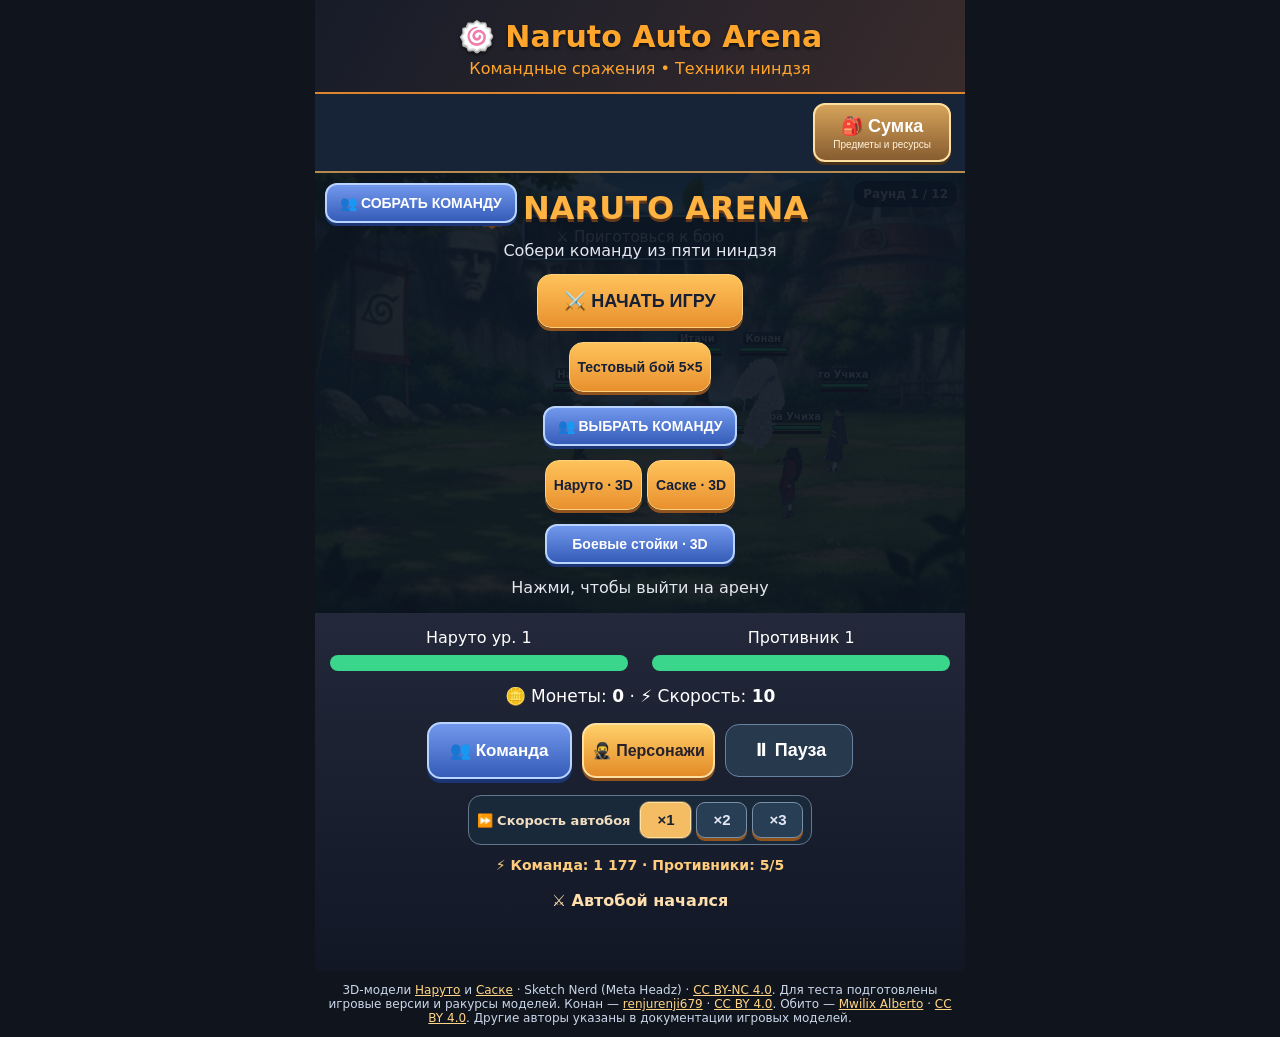
==== commit 61fc2daa: "Add Konan directed 36-blade paper storm with synchronized team impact" ====
--- a/test-3d/index.html
+++ b/test-3d/index.html
@@ -435,7 +435,7 @@
 </style><link rel="stylesheet" href="./battle-scene.css?v=20261105-calm-tempo1"><link rel="stylesheet" href="./battle-cinematics.css?v=20261105-cinematic1">
 <script src="./battle-environment.js?v=20261105-konoha2" defer></script>
 <script src="./naruto-combat.js?v=20261111-ultimate" defer></script>
-<script src="./konan-combat.js?v=20261113-2" defer></script><script src="./madara-susanoo.js?v=20261112-perfect4" defer></script><script src="./madara-combat.js?v=20261112-perfect3" defer></script><script src="./kakashi-combat.js?v=20261112-kamui1" defer></script><script src="./sasuke-combat.js?v=20261111-fireball2" defer></script><script src="./battle-pose.js?v=madara-clones1-20261112-kakashi3-20261111-itachi-final1" defer></script><script src="./battle-cinematics.js?v=20261111-naruto" defer></script><script src="./battle-visual-upgrade.js?v=20261111-itachi-final1" defer></script><script src="./battle-ultimate-fx.js?v=20261111-itachi-final1" defer></script><script src="./itachi-susanoo.js?v=20261111-itachi-final1" defer></script><script src="./battle-scene.js?v=perfect3-madara-clones1-20261112-kakashi3-20261111-naruto-ultimate" defer></script><script src="./battle-speed.js?v=20261105-tempo1" defer></script><script src="./battle-backdrop.js?v=20261105-calm1" defer></script><script src="./madara-profile.js?v=20261112-armor1" defer></script>
+<script src="./konan-combat.js?v=20261113-final1" defer></script><script src="./madara-susanoo.js?v=20261112-perfect4" defer></script><script src="./madara-combat.js?v=20261112-perfect3" defer></script><script src="./kakashi-combat.js?v=20261112-kamui1" defer></script><script src="./sasuke-combat.js?v=20261111-fireball2" defer></script><script src="./battle-pose.js?v=konan1-madara-clones1-20261112-kakashi3-20261111-itachi-final1" defer></script><script src="./battle-cinematics.js?v=20261111-naruto" defer></script><script src="./battle-visual-upgrade.js?v=20261111-itachi-final1" defer></script><script src="./battle-ultimate-fx.js?v=20261111-itachi-final1" defer></script><script src="./itachi-susanoo.js?v=20261111-itachi-final1" defer></script><script src="./battle-scene.js?v=konan1-perfect3-madara-clones1-20261112-kakashi3-20261111-naruto-ultimate" defer></script><script src="./battle-speed.js?v=20261105-tempo1" defer></script><script src="./battle-backdrop.js?v=20261105-calm1" defer></script><script src="./madara-profile.js?v=20261112-armor1" defer></script>
 <style>.in-kamui>svg,.in-kamui>.battle-model-image,.in-kamui>.unit-hp,.in-kamui>.rage-bar,.in-kamui>.unit-name,.in-kamui>.unit-power{visibility:hidden!important}.kamui-status{display:block;color:#e7d4ff;background:#281742e8;border:1px solid #a68bea;border-radius:7px;padding:4px 6px;font-size:10px;white-space:nowrap;position:absolute;left:50%;transform:translateX(-50%);top:20px}</style><style>
 .arena-cinematic[data-ninja="madara"] .arena-cinematic-banner{display:none}
 .arena-cinematic[data-ninja="madara"] .arena-cinematic-veil{opacity:.18!important}
@@ -987,7 +987,7 @@
 kisame:['Самехада','Водяная атака','Водяной купол'],deidara:['Глина','Взрывная птица','C3'],
 sasori:['Кукла','Ядовитые иглы','Сотня кукол'],
 madara:['Гунбай · Торнадо','Скелетный Сусаноо','Совершенный Сусаноо'],
-konan:['Бумажные сюрикены','Бумажные крылья','Бумажное копьё'],
+konan:['Бумажные сюрикены','Бумажные крылья','Бумажный шторм'],
 obito:['Удар цепью','Камуи','Изанаги']
 };
 const jutsuVisuals={
@@ -1078,7 +1078,7 @@
 else if(onImpact&&unit.id==='konan')BattleTempo.after('konan-impact',KonanCombat.impactTimes[action],onImpact);
 else if(onImpact&&unit.id==='kakashi')BattleTempo.after('kakashi-impact',KakashiCombat.impactTimes[action],onImpact);
 else if(onImpact)BattleTempo.after(unit.id==='sasuke'?'sasuke-impact':'itachi-impact',unit.id==='sasuke'?[1281,1495,2516][action]:(action===2?1817:868),onImpact);
-if(unit.id==='itachi'||unit.id==='konan'&&action<2)return;
+if(unit.id==='itachi'||unit.id==='konan')return;
 const from=source.getBoundingClientRect(),to=target.getBoundingClientRect(),box=arena.getBoundingClientRect();
 const sourcePoint=arena3d?.point?.(side,sourceIndex),targetPoint=arena3d?.point?.(targetSide,targetIndex);
 const sx=sourcePoint?.x??(from.left+from.width/2-box.left),sy=sourcePoint?.y??(from.top+from.height*.43-box.top);
@@ -1176,10 +1176,10 @@
  playJutsu(unit,side,own.indexOf(unit),own===allies?'foeTeam':'allyTeam',opponents.indexOf(target),action,null,impact);
  if(unit.buff>0)unit.buff--;return;
 }
-if(unit.id==='konan'&&action<2){
+if(unit.id==='konan'){
  const side=own===allies?'allyTeam':'foeTeam',victims=action===0?[target]:alive.slice();let applied=false;
  const impact=()=>{if(applied||unit.curHp<=0||unit.kamuiUntilRound||(own!==allies&&own!==foes)||!own.includes(unit))return;applied=true;
- const amount=Math.max(1,Math.round(dmg*(action===1?.60:1)));
+ const amount=Math.max(1,Math.round(dmg*(action===1?.60:action===2?.55:1)));
  for(const v of victims){if(!opponents.includes(v)||v.curHp<=0||v.kamuiUntilRound)continue;v.curHp=Math.max(0,v.curHp-amount);}
  if(own===allies)showDamage(amount,crit);log(unit.name+' · '+skill+': −'+amount+(crit?' КРИТ':''));renderTeams();};
  playJutsu(unit,side,own.indexOf(unit),own===allies?'foeTeam':'allyTeam',opponents.indexOf(target),action,null,impact);
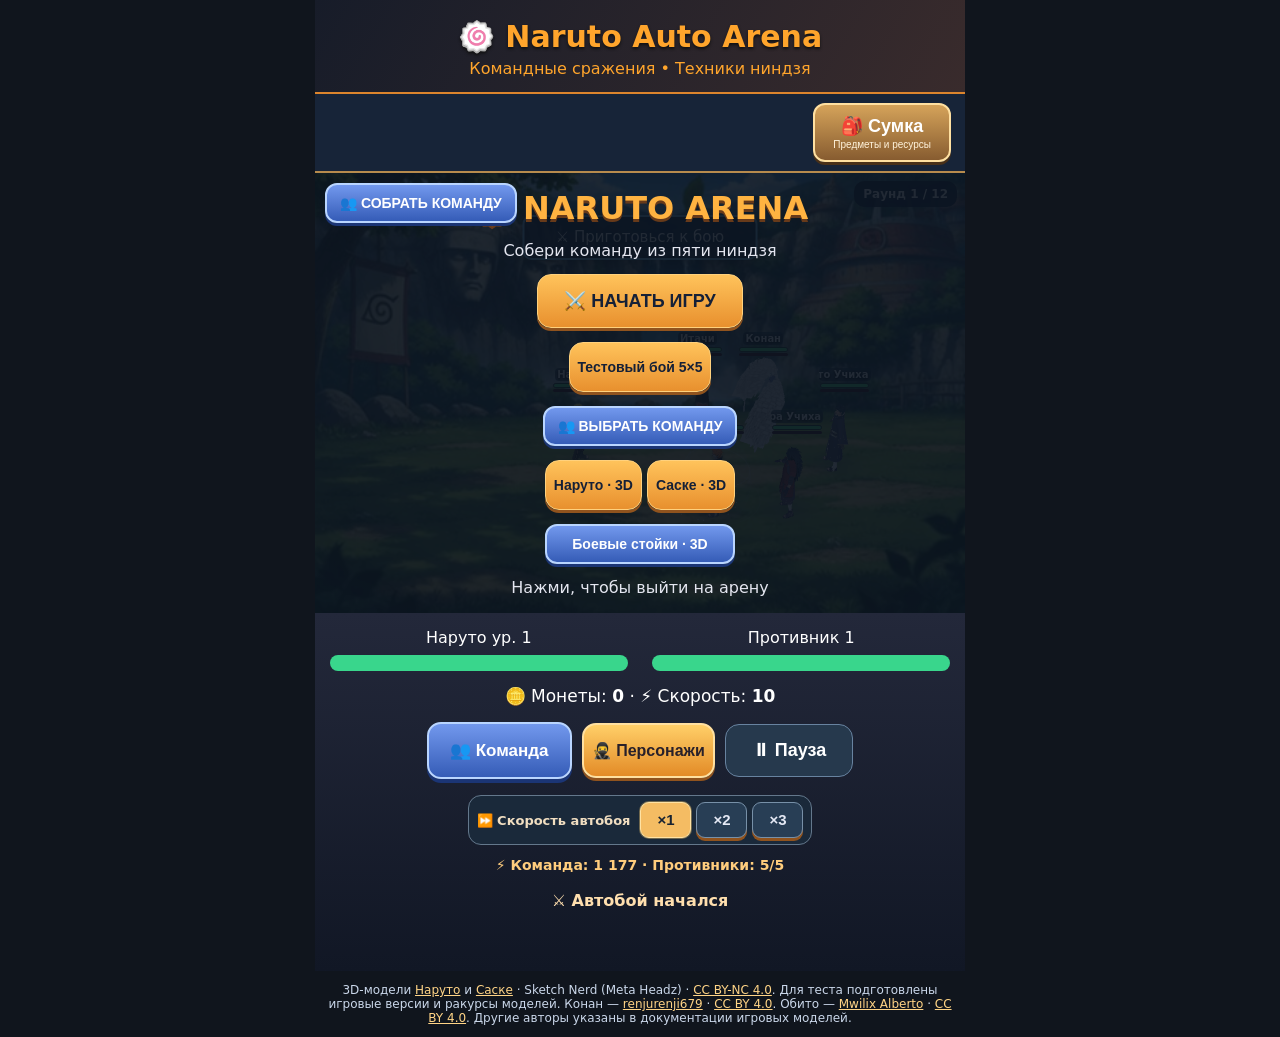
==== commit fe63e57e: "Build ten-ribbon paper cocoon and single-target compression damage" ====
--- a/test-3d/index.html
+++ b/test-3d/index.html
@@ -987,7 +987,7 @@
 kisame:['Самехада','Водяная атака','Водяной купол'],deidara:['Глина','Взрывная птица','C3'],
 sasori:['Кукла','Ядовитые иглы','Сотня кукол'],
 madara:['Гунбай · Торнадо','Скелетный Сусаноо','Совершенный Сусаноо'],
-konan:['Бумажные сюрикены','Бумажные крылья','Бумажный шторм'],
+konan:['Бумажное копьё','Бумажная ловушка','Бумажный океан'],
 obito:['Удар цепью','Камуи','Изанаги']
 };
 const jutsuVisuals={
@@ -1177,9 +1177,9 @@
  if(unit.buff>0)unit.buff--;return;
 }
 if(unit.id==='konan'){
- const side=own===allies?'allyTeam':'foeTeam',victims=action===0?[target]:alive.slice();let applied=false;
+ const side=own===allies?'allyTeam':'foeTeam',victims=action===2?alive.slice():[target];let applied=false;
  const impact=()=>{if(applied||unit.curHp<=0||unit.kamuiUntilRound||(own!==allies&&own!==foes)||!own.includes(unit))return;applied=true;
- const amount=Math.max(1,Math.round(dmg*(action===1?.60:action===2?.55:1)));
+ const amount=Math.max(1,Math.round(dmg*(action===2?.55:1)));
  for(const v of victims){if(!opponents.includes(v)||v.curHp<=0||v.kamuiUntilRound)continue;v.curHp=Math.max(0,v.curHp-amount);}
  if(own===allies)showDamage(amount,crit);log(unit.name+' · '+skill+': −'+amount+(crit?' КРИТ':''));renderTeams();};
  playJutsu(unit,side,own.indexOf(unit),own===allies?'foeTeam':'allyTeam',opponents.indexOf(target),action,null,impact);
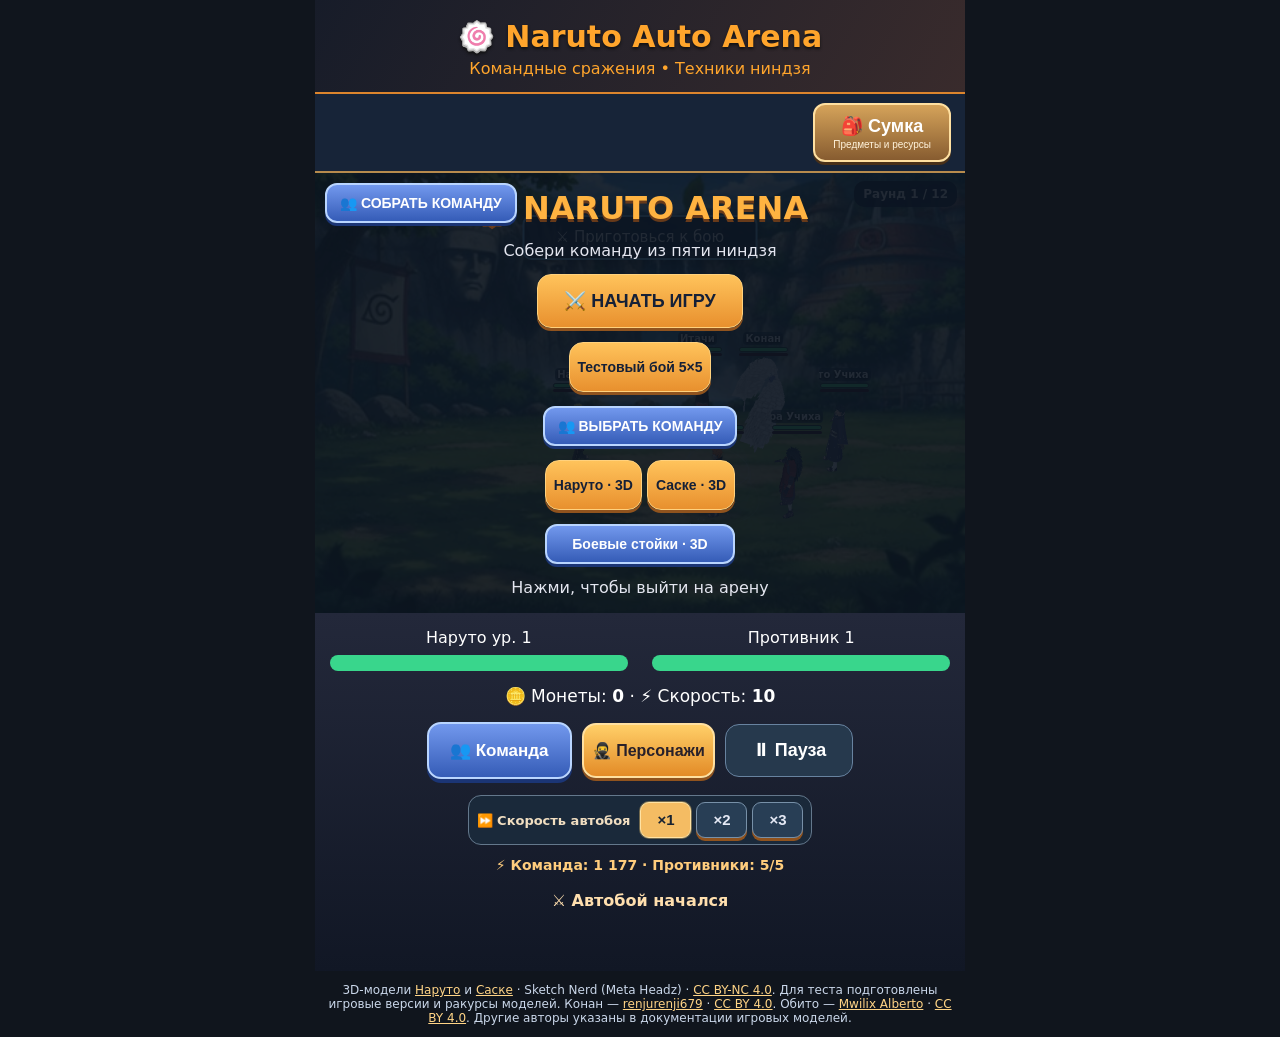
==== commit f642f951: "Add layered paper ocean, igniting seals and synchronized final explosion" ====
--- a/test-3d/index.html
+++ b/test-3d/index.html
@@ -435,7 +435,7 @@
 </style><link rel="stylesheet" href="./battle-scene.css?v=20261105-calm-tempo1"><link rel="stylesheet" href="./battle-cinematics.css?v=20261105-cinematic1">
 <script src="./battle-environment.js?v=20261105-konoha2" defer></script>
 <script src="./naruto-combat.js?v=20261111-ultimate" defer></script>
-<script src="./konan-combat.js?v=20261113-final1" defer></script><script src="./madara-susanoo.js?v=20261112-perfect4" defer></script><script src="./madara-combat.js?v=20261112-perfect3" defer></script><script src="./kakashi-combat.js?v=20261112-kamui1" defer></script><script src="./sasuke-combat.js?v=20261111-fireball2" defer></script><script src="./battle-pose.js?v=konan1-madara-clones1-20261112-kakashi3-20261111-itachi-final1" defer></script><script src="./battle-cinematics.js?v=20261111-naruto" defer></script><script src="./battle-visual-upgrade.js?v=20261111-itachi-final1" defer></script><script src="./battle-ultimate-fx.js?v=20261111-itachi-final1" defer></script><script src="./itachi-susanoo.js?v=20261111-itachi-final1" defer></script><script src="./battle-scene.js?v=konan1-perfect3-madara-clones1-20261112-kakashi3-20261111-naruto-ultimate" defer></script><script src="./battle-speed.js?v=20261105-tempo1" defer></script><script src="./battle-backdrop.js?v=20261105-calm1" defer></script><script src="./madara-profile.js?v=20261112-armor1" defer></script>
+<script src="./konan-combat.js?v=20261113-ocean2" defer></script><script src="./madara-susanoo.js?v=20261112-perfect4" defer></script><script src="./madara-combat.js?v=20261112-perfect3" defer></script><script src="./kakashi-combat.js?v=20261112-kamui1" defer></script><script src="./sasuke-combat.js?v=20261111-fireball2" defer></script><script src="./battle-pose.js?v=konan1-madara-clones1-20261112-kakashi3-20261111-itachi-final1" defer></script><script src="./battle-cinematics.js?v=20261111-naruto" defer></script><script src="./battle-visual-upgrade.js?v=20261111-itachi-final1" defer></script><script src="./battle-ultimate-fx.js?v=20261111-itachi-final1" defer></script><script src="./itachi-susanoo.js?v=20261111-itachi-final1" defer></script><script src="./battle-scene.js?v=konan-ocean2-perfect3-madara-clones1-20261112-kakashi3-20261111-naruto-ultimate" defer></script><script src="./battle-speed.js?v=20261105-tempo1" defer></script><script src="./battle-backdrop.js?v=20261105-calm1" defer></script><script src="./madara-profile.js?v=20261112-armor1" defer></script>
 <style>.in-kamui>svg,.in-kamui>.battle-model-image,.in-kamui>.unit-hp,.in-kamui>.rage-bar,.in-kamui>.unit-name,.in-kamui>.unit-power{visibility:hidden!important}.kamui-status{display:block;color:#e7d4ff;background:#281742e8;border:1px solid #a68bea;border-radius:7px;padding:4px 6px;font-size:10px;white-space:nowrap;position:absolute;left:50%;transform:translateX(-50%);top:20px}</style><style>
 .arena-cinematic[data-ninja="madara"] .arena-cinematic-banner{display:none}
 .arena-cinematic[data-ninja="madara"] .arena-cinematic-veil{opacity:.18!important}
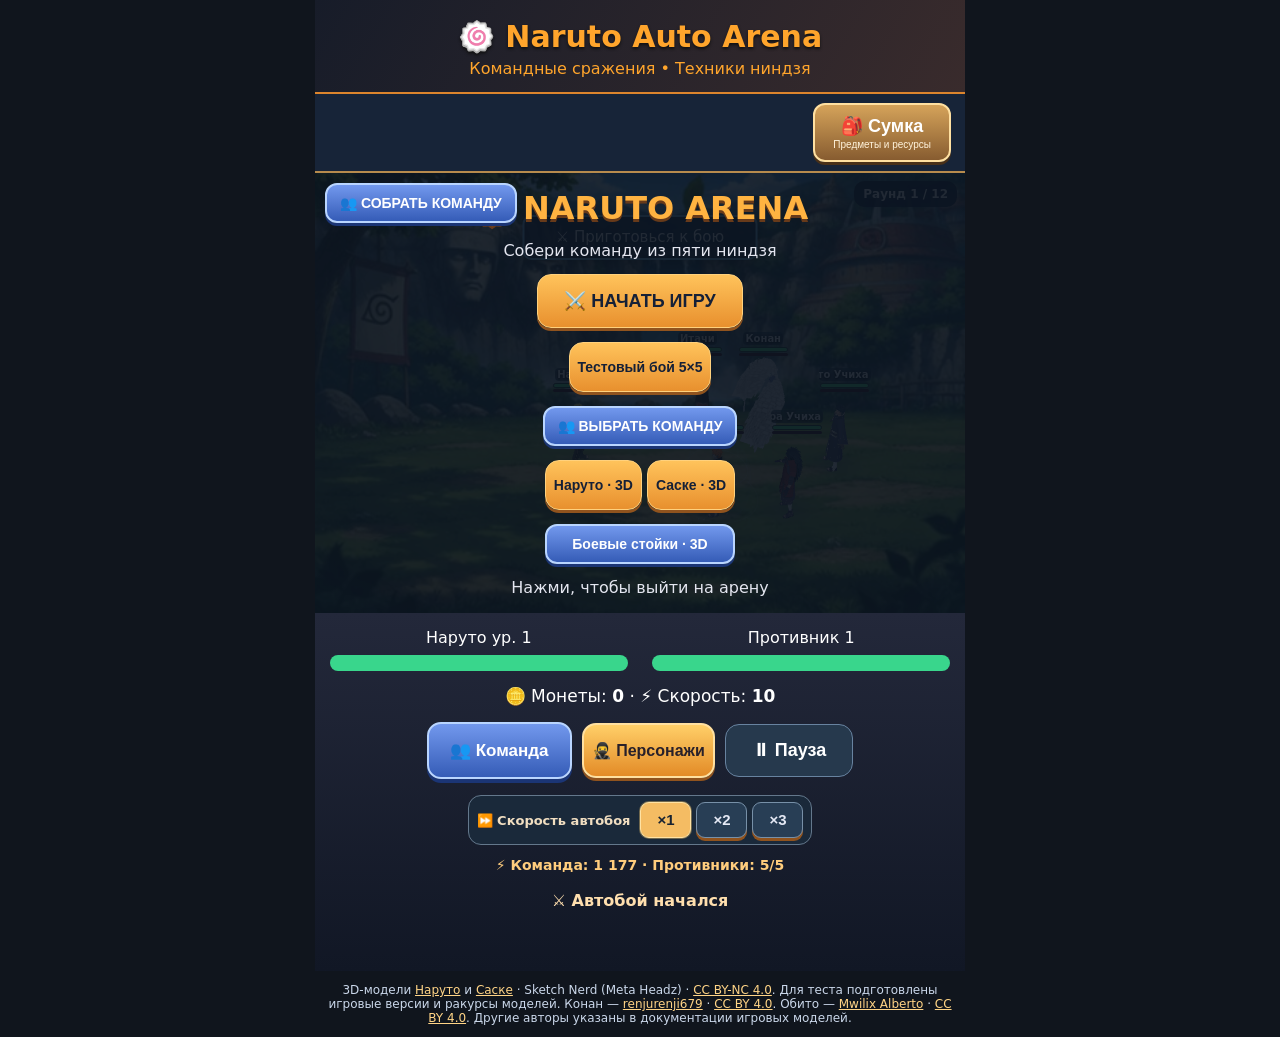
==== commit 16fa7464: "Wire original Madara GLB ultimate on both game entrypoints" ====
--- a/test-3d/index.html
+++ b/test-3d/index.html
@@ -435,7 +435,7 @@
 </style><link rel="stylesheet" href="./battle-scene.css?v=20261105-calm-tempo1"><link rel="stylesheet" href="./battle-cinematics.css?v=20261105-cinematic1">
 <script src="./battle-environment.js?v=20261105-konoha2" defer></script>
 <script src="./naruto-combat.js?v=20261111-ultimate" defer></script>
-<script src="./konan-combat.js?v=20261113-ocean2" defer></script><script src="./madara-susanoo.js?v=20261112-perfect4" defer></script><script src="./madara-combat.js?v=20261112-perfect3" defer></script><script src="./kakashi-combat.js?v=20261112-kamui1" defer></script><script src="./sasuke-combat.js?v=20261111-fireball2" defer></script><script src="./battle-pose.js?v=konan1-madara-clones1-20261112-kakashi3-20261111-itachi-final1" defer></script><script src="./battle-cinematics.js?v=20261111-naruto" defer></script><script src="./battle-visual-upgrade.js?v=20261111-itachi-final1" defer></script><script src="./battle-ultimate-fx.js?v=20261111-itachi-final1" defer></script><script src="./itachi-susanoo.js?v=20261111-itachi-final1" defer></script><script src="./battle-scene.js?v=konan-ocean2-perfect3-madara-clones1-20261112-kakashi3-20261111-naruto-ultimate" defer></script><script src="./battle-speed.js?v=20261105-tempo1" defer></script><script src="./battle-backdrop.js?v=20261105-calm1" defer></script><script src="./madara-profile.js?v=20261112-armor1" defer></script>
+<script src="./konan-combat.js?v=20261113-ocean2" defer></script><script src="./madara-susanoo.js?v=20261112-perfect4" defer></script><script src="./madara-real-glb.js?v=20261113-original1" defer></script><script src="./madara-combat.js?v=20261112-perfect3" defer></script><script src="./kakashi-combat.js?v=20261112-kamui1" defer></script><script src="./sasuke-combat.js?v=20261111-fireball2" defer></script><script src="./battle-pose.js?v=konan1-madara-clones1-20261112-kakashi3-20261111-itachi-final1" defer></script><script src="./battle-cinematics.js?v=20261111-naruto" defer></script><script src="./battle-visual-upgrade.js?v=20261111-itachi-final1" defer></script><script src="./battle-ultimate-fx.js?v=20261111-itachi-final1" defer></script><script src="./itachi-susanoo.js?v=20261111-itachi-final1" defer></script><script src="./battle-scene.js?v=konan-ocean2-perfect3-madara-clones1-20261112-kakashi3-20261111-naruto-ultimate" defer></script><script src="./battle-speed.js?v=20261105-tempo1" defer></script><script src="./battle-backdrop.js?v=20261105-calm1" defer></script><script src="./madara-profile.js?v=20261112-armor1" defer></script>
 <style>.in-kamui>svg,.in-kamui>.battle-model-image,.in-kamui>.unit-hp,.in-kamui>.rage-bar,.in-kamui>.unit-name,.in-kamui>.unit-power{visibility:hidden!important}.kamui-status{display:block;color:#e7d4ff;background:#281742e8;border:1px solid #a68bea;border-radius:7px;padding:4px 6px;font-size:10px;white-space:nowrap;position:absolute;left:50%;transform:translateX(-50%);top:20px}</style><style>
 .arena-cinematic[data-ninja="madara"] .arena-cinematic-banner{display:none}
 .arena-cinematic[data-ninja="madara"] .arena-cinematic-veil{opacity:.18!important}
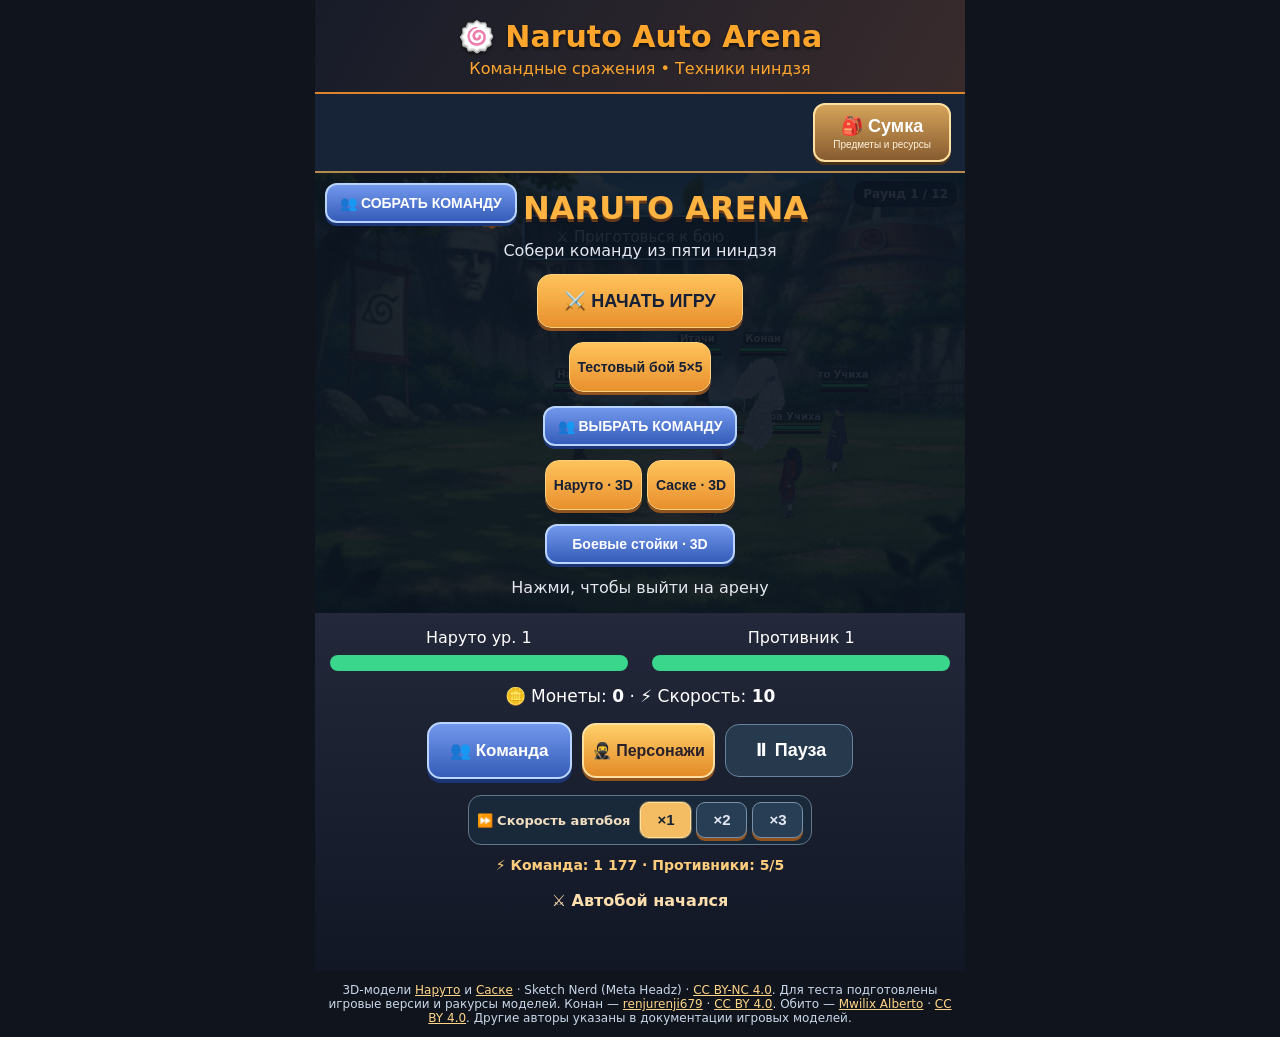
==== commit 479a6bed: "Refresh both entrypoints for enlarged original GLB and destruction VFX" ====
--- a/test-3d/index.html
+++ b/test-3d/index.html
@@ -435,7 +435,7 @@
 </style><link rel="stylesheet" href="./battle-scene.css?v=20261105-calm-tempo1"><link rel="stylesheet" href="./battle-cinematics.css?v=20261105-cinematic1">
 <script src="./battle-environment.js?v=20261105-konoha2" defer></script>
 <script src="./naruto-combat.js?v=20261111-ultimate" defer></script>
-<script src="./konan-combat.js?v=20261113-ocean2" defer></script><script src="./madara-susanoo.js?v=20261112-perfect4" defer></script><script src="./madara-real-glb.js?v=20261113-original1" defer></script><script src="./madara-combat.js?v=20261112-perfect3" defer></script><script src="./kakashi-combat.js?v=20261112-kamui1" defer></script><script src="./sasuke-combat.js?v=20261111-fireball2" defer></script><script src="./battle-pose.js?v=konan1-madara-clones1-20261112-kakashi3-20261111-itachi-final1" defer></script><script src="./battle-cinematics.js?v=20261111-naruto" defer></script><script src="./battle-visual-upgrade.js?v=20261111-itachi-final1" defer></script><script src="./battle-ultimate-fx.js?v=20261111-itachi-final1" defer></script><script src="./itachi-susanoo.js?v=20261111-itachi-final1" defer></script><script src="./battle-scene.js?v=konan-ocean2-perfect3-madara-clones1-20261112-kakashi3-20261111-naruto-ultimate" defer></script><script src="./battle-speed.js?v=20261105-tempo1" defer></script><script src="./battle-backdrop.js?v=20261105-calm1" defer></script><script src="./madara-profile.js?v=20261112-armor1" defer></script>
+<script src="./konan-combat.js?v=20261113-ocean2" defer></script><script src="./madara-susanoo.js?v=20261112-perfect4" defer></script><script src="./madara-real-glb.js?v=20261113-destruction2" defer></script><script src="./madara-combat.js?v=20261113-destruction2" defer></script><script src="./kakashi-combat.js?v=20261112-kamui1" defer></script><script src="./sasuke-combat.js?v=20261111-fireball2" defer></script><script src="./battle-pose.js?v=konan1-madara-clones1-20261112-kakashi3-20261111-itachi-final1" defer></script><script src="./battle-cinematics.js?v=20261111-naruto" defer></script><script src="./battle-visual-upgrade.js?v=20261111-itachi-final1" defer></script><script src="./battle-ultimate-fx.js?v=20261111-itachi-final1" defer></script><script src="./itachi-susanoo.js?v=20261111-itachi-final1" defer></script><script src="./battle-scene.js?v=madara-susanoo-destruction2" defer></script><script src="./battle-speed.js?v=20261105-tempo1" defer></script><script src="./battle-backdrop.js?v=20261105-calm1" defer></script><script src="./madara-profile.js?v=20261112-armor1" defer></script>
 <style>.in-kamui>svg,.in-kamui>.battle-model-image,.in-kamui>.unit-hp,.in-kamui>.rage-bar,.in-kamui>.unit-name,.in-kamui>.unit-power{visibility:hidden!important}.kamui-status{display:block;color:#e7d4ff;background:#281742e8;border:1px solid #a68bea;border-radius:7px;padding:4px 6px;font-size:10px;white-space:nowrap;position:absolute;left:50%;transform:translateX(-50%);top:20px}</style><style>
 .arena-cinematic[data-ninja="madara"] .arena-cinematic-banner{display:none}
 .arena-cinematic[data-ninja="madara"] .arena-cinematic-veil{opacity:.18!important}
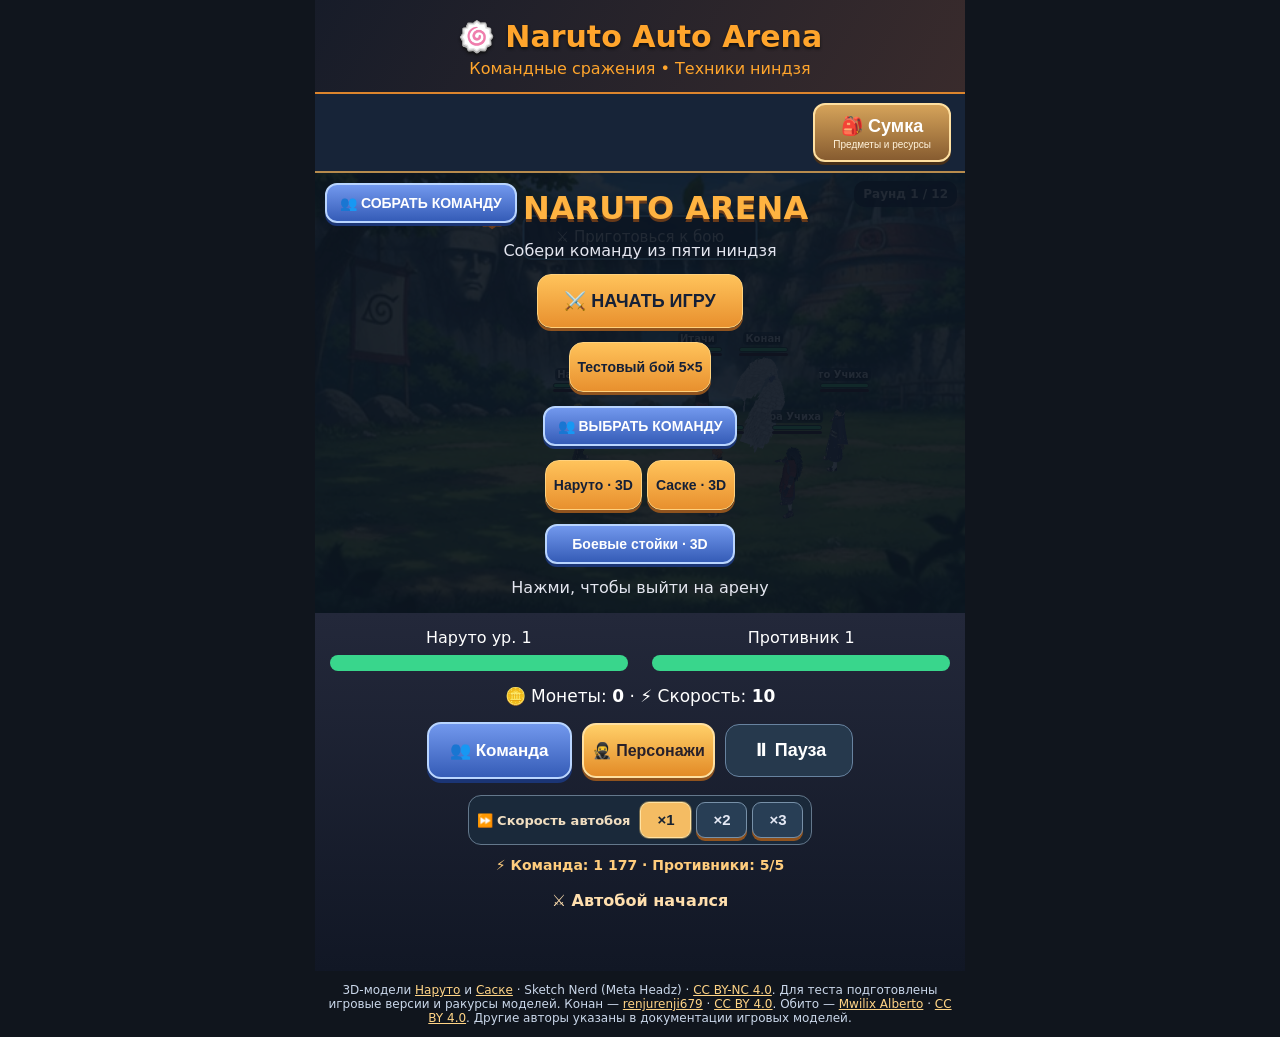
==== commit ffbfd10e: "Stage Tendo gravity techniques and resolve damage at impact" ====
--- a/test-3d/index.html
+++ b/test-3d/index.html
@@ -435,7 +435,7 @@
 </style><link rel="stylesheet" href="./battle-scene.css?v=20261105-calm-tempo1"><link rel="stylesheet" href="./battle-cinematics.css?v=20261105-cinematic1">
 <script src="./battle-environment.js?v=20261105-konoha2" defer></script>
 <script src="./naruto-combat.js?v=20261111-ultimate" defer></script>
-<script src="./konan-combat.js?v=20261113-ocean2" defer></script><script src="./madara-susanoo.js?v=20261112-perfect4" defer></script><script src="./madara-real-glb.js?v=20261113-destruction2" defer></script><script src="./madara-combat.js?v=20261113-destruction2" defer></script><script src="./kakashi-combat.js?v=20261112-kamui1" defer></script><script src="./sasuke-combat.js?v=20261111-fireball2" defer></script><script src="./battle-pose.js?v=konan1-madara-clones1-20261112-kakashi3-20261111-itachi-final1" defer></script><script src="./battle-cinematics.js?v=20261111-naruto" defer></script><script src="./battle-visual-upgrade.js?v=20261111-itachi-final1" defer></script><script src="./battle-ultimate-fx.js?v=20261111-itachi-final1" defer></script><script src="./itachi-susanoo.js?v=20261111-itachi-final1" defer></script><script src="./battle-scene.js?v=madara-susanoo-destruction2" defer></script><script src="./battle-speed.js?v=20261105-tempo1" defer></script><script src="./battle-backdrop.js?v=20261105-calm1" defer></script><script src="./madara-profile.js?v=20261112-armor1" defer></script>
+<script src="./pain-combat.js?v=tendo1" defer></script><script src="./konan-combat.js?v=20261113-ocean2" defer></script><script src="./madara-susanoo.js?v=20261112-perfect4" defer></script><script src="./madara-real-glb.js?v=20261113-destruction2" defer></script><script src="./madara-combat.js?v=20261113-destruction2" defer></script><script src="./kakashi-combat.js?v=20261112-kamui1" defer></script><script src="./sasuke-combat.js?v=20261111-fireball2" defer></script><script src="./battle-pose.js?v=konan1-madara-clones1-20261112-kakashi3-20261111-itachi-final1" defer></script><script src="./battle-cinematics.js?v=20261111-naruto" defer></script><script src="./battle-visual-upgrade.js?v=20261111-itachi-final1" defer></script><script src="./battle-ultimate-fx.js?v=20261111-itachi-final1" defer></script><script src="./itachi-susanoo.js?v=20261111-itachi-final1" defer></script><script src="./battle-scene.js?v=tendo1" defer></script><script src="./battle-speed.js?v=20261105-tempo1" defer></script><script src="./battle-backdrop.js?v=20261105-calm1" defer></script><script src="./madara-profile.js?v=20261112-armor1" defer></script>
 <style>.in-kamui>svg,.in-kamui>.battle-model-image,.in-kamui>.unit-hp,.in-kamui>.rage-bar,.in-kamui>.unit-name,.in-kamui>.unit-power{visibility:hidden!important}.kamui-status{display:block;color:#e7d4ff;background:#281742e8;border:1px solid #a68bea;border-radius:7px;padding:4px 6px;font-size:10px;white-space:nowrap;position:absolute;left:50%;transform:translateX(-50%);top:20px}</style><style>
 .arena-cinematic[data-ninja="madara"] .arena-cinematic-banner{display:none}
 .arena-cinematic[data-ninja="madara"] .arena-cinematic-veil{opacity:.18!important}
@@ -864,6 +864,7 @@
 ensureFormation();
 let allies=[],foes=[];
 function initTeams(){
+window.PainCombat?.cancelFallback();
 window.BattleTempo?.cancel('itachi-impact');
 renderedLayout='';
 allies=s.team.map(id=>{let r=roster.find(x=>x.id===id),b=heroBonuses(id);return {...r,atk:r.atk+b.atk,spd:r.spd+b.speed,bonusCrit:b.crit,bonusCritDamage:b.critDamage,curHp:r.hp+b.hp+s.maxHp*.25,maxHp:r.hp+b.hp+s.maxHp*.25,rage:0,buff:0}});
@@ -983,7 +984,7 @@
 naruto:['Теневые клоны','Расенган','Футон: Расенсюрикен'],sasuke:['Катон: Большой огненный шар','Чидори','Кирин: Грозовой дракон'],sakura:['Удар','Усиление команды','Великое исцеление'],
 kakashi:['Двойной Чидори','Суйтон: Водяной дракон','Камуи'],hinata:['Мягкий кулак','Восемь триграмм','Защитная ладонь'],
 shikamaru:['Удар','Теневая ловушка','Теневое связывание'],gaara:['Песчаный удар','Песчаный щит','Песчаная буря'],
-itachi:['Katon — Огненный шар','Karasu Bunshin — Стая воронов','Сусаноо — Аматерасу'],pain:['Удар','Притяжение','Шинра Тенсей'],
+itachi:['Katon — Огненный шар','Karasu Bunshin — Стая воронов','Сусаноо — Аматерасу'],pain:['Баншо Тенин','Шинра Тенсей','Чибаку Тенсей'],
 kisame:['Самехада','Водяная атака','Водяной купол'],deidara:['Глина','Взрывная птица','C3'],
 sasori:['Кукла','Ядовитые иглы','Сотня кукол'],
 madara:['Гунбай · Торнадо','Скелетный Сусаноо','Совершенный Сусаноо'],
@@ -1073,6 +1074,7 @@
 const source=el(side+sourceIndex),target=supportTarget||el(targetSide+targetIndex),layer=el('jutsuFxLayer'),arena=layer&&layer.parentElement;
 if(!source||!target||!layer||!arena)return;
 if(arena3d&&arena3d.trigger&&arena3d.trigger(side,sourceIndex,action,targetSide,targetIndex,onImpact))return;
+if(onImpact&&unit.id==='pain'){PainCombat.playFallback(unit,action,source,target,onImpact);return;}
 if(onImpact&&unit.id==='madara'&&action===0){[1008,1332,1692,2700].forEach((ms,i)=>BattleTempo.after('madara-hit-'+i,ms,()=>onImpact(i)));}
 else if(onImpact&&unit.id==='madara')BattleTempo.after('madara-susanoo-impact',MadaraCombat.impactTimes[action],onImpact);
 else if(onImpact&&unit.id==='konan')BattleTempo.after('konan-impact',KonanCombat.impactTimes[action],onImpact);
@@ -1176,6 +1178,25 @@
  playJutsu(unit,side,own.indexOf(unit),own===allies?'foeTeam':'allyTeam',opponents.indexOf(target),action,null,impact);
  if(unit.buff>0)unit.buff--;return;
 }
+if(unit.id==='pain'){
+ const side=own===allies?'allyTeam':'foeTeam';
+ const victims=action===0?[target]:alive;
+ const amount=Math.max(1,Math.round(dmg*[1,.55,.45][action]));
+ let resolved=false;
+ function impact(){
+   if(resolved||unit.curHp<=0||unit.kamuiUntilRound||!(own===allies&&opponents===foes||own===foes&&opponents===allies))return;
+   resolved=true;
+   const living=victims.filter(v=>opponents.includes(v)&&v.curHp>0&&!v.kamuiUntilRound);
+   if(!living.length)return;
+   for(const v of living)v.curHp=Math.max(0,v.curHp-amount);
+   if(own===allies)showDamage(amount,crit);
+   log(unit.name+' · '+skill+' → '+(action===0?target.name:'вся команда')+' −'+amount+(crit?' КРИТ':''));
+   renderTeams();
+ }
+ playJutsu(unit,side,own.indexOf(unit),own===allies?'foeTeam':'allyTeam',opponents.indexOf(target),action,null,impact);
+ if(unit.buff>0)unit.buff--;
+ return;
+}
 if(unit.id==='konan'){
  const side=own===allies?'allyTeam':'foeTeam',victims=action===2?alive.slice():[target];let applied=false;
  const impact=()=>{if(applied||unit.curHp<=0||unit.kamuiUntilRound||(own!==allies&&own!==foes)||!own.includes(unit))return;applied=true;
@@ -1260,7 +1281,7 @@
 let roundInProgress=false,actionTimer=null;
 function battleRound(){
 if(roundInProgress)return;
-if(arena3d?.isItachiBusy?.()){BattleTempo.after('round',100,battleRound);return;}
+if(window.PainCombat?.busy||arena3d?.isItachiBusy?.()){BattleTempo.after('round',100,battleRound);return;}
 if(!allies.some(u=>u.curHp>0)){finishBattle(false);return}
 if(!foes.some(u=>u.curHp>0)){finishBattle(true);return}
 roundInProgress=true;
@@ -1271,7 +1292,7 @@
 let i=0;
 function step(){
 if(!started||paused){roundInProgress=false;return}
-if(arena3d?.isItachiBusy?.()){actionTimer=BattleTempo.after('action',100,step);return;}
+if(window.PainCombat?.busy||arena3d?.isItachiBusy?.()){actionTimer=BattleTempo.after('action',100,step);return;}
 if(i<order.length&&allies.some(u=>u.curHp>0)&&foes.some(u=>u.curHp>0)){
 const a=order[i++];battleAction(a.u,a.own,a.enemy);render();
 actionTimer=BattleTempo.after('action',2450,()=>{renderTeams();step()});return;
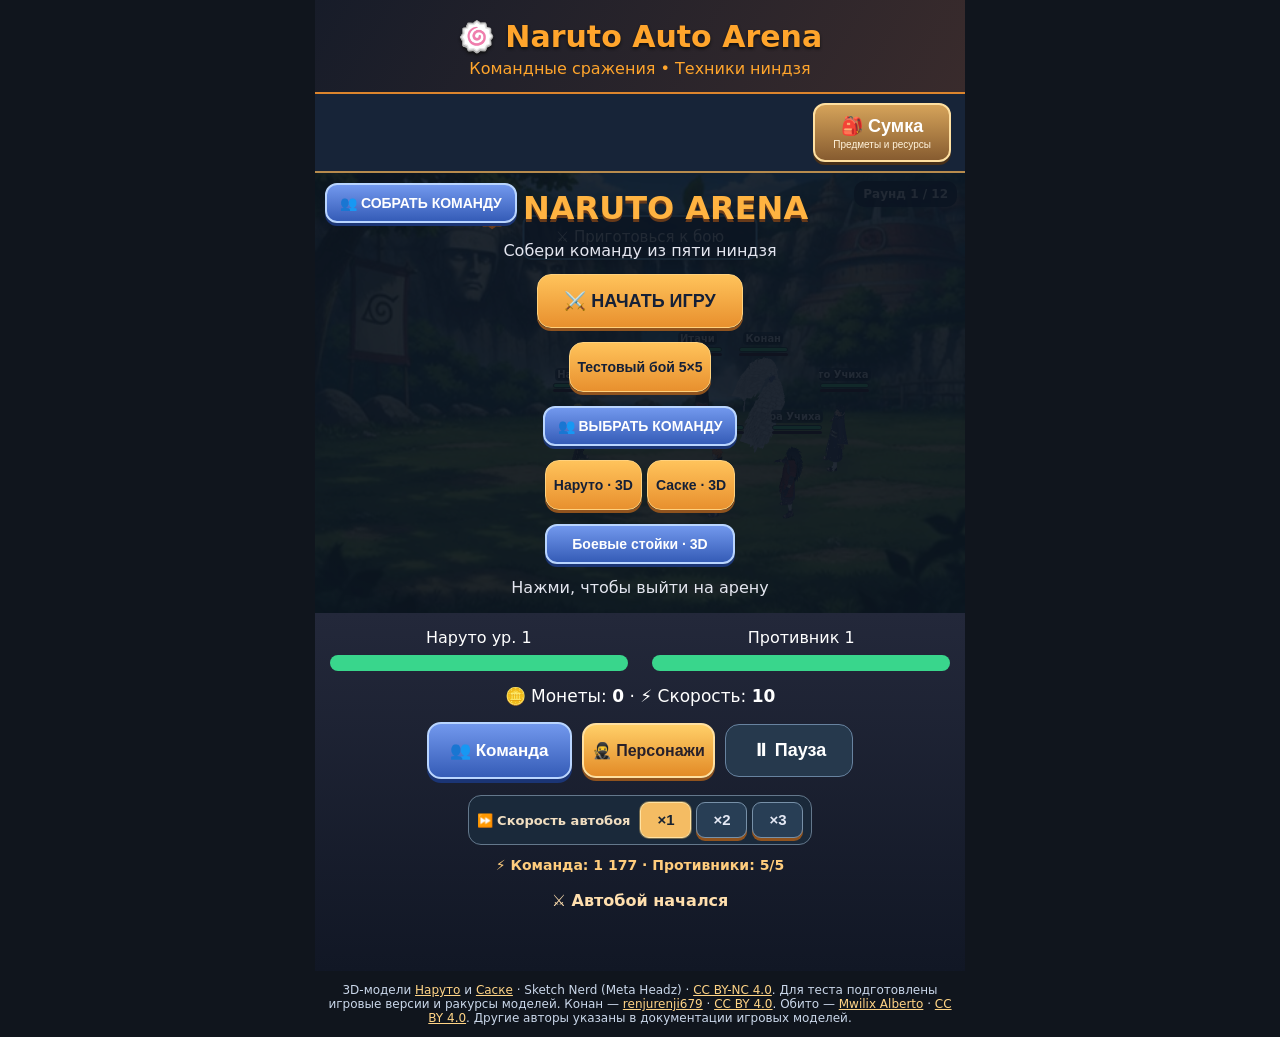
==== commit 86568577: "Sharpen the Chibaku Tensei blast front and debris release" ====
--- a/test-3d/index.html
+++ b/test-3d/index.html
@@ -435,7 +435,7 @@
 </style><link rel="stylesheet" href="./battle-scene.css?v=20261105-calm-tempo1"><link rel="stylesheet" href="./battle-cinematics.css?v=20261105-cinematic1">
 <script src="./battle-environment.js?v=20261105-konoha2" defer></script>
 <script src="./naruto-combat.js?v=20261111-ultimate" defer></script>
-<script src="./pain-combat.js?v=tendo1" defer></script><script src="./konan-combat.js?v=20261113-ocean2" defer></script><script src="./madara-susanoo.js?v=20261112-perfect4" defer></script><script src="./madara-real-glb.js?v=20261113-destruction2" defer></script><script src="./madara-combat.js?v=20261113-destruction2" defer></script><script src="./kakashi-combat.js?v=20261112-kamui1" defer></script><script src="./sasuke-combat.js?v=20261111-fireball2" defer></script><script src="./battle-pose.js?v=konan1-madara-clones1-20261112-kakashi3-20261111-itachi-final1" defer></script><script src="./battle-cinematics.js?v=20261111-naruto" defer></script><script src="./battle-visual-upgrade.js?v=20261111-itachi-final1" defer></script><script src="./battle-ultimate-fx.js?v=20261111-itachi-final1" defer></script><script src="./itachi-susanoo.js?v=20261111-itachi-final1" defer></script><script src="./battle-scene.js?v=tendo1" defer></script><script src="./battle-speed.js?v=20261105-tempo1" defer></script><script src="./battle-backdrop.js?v=20261105-calm1" defer></script><script src="./madara-profile.js?v=20261112-armor1" defer></script>
+<script src="./pain-combat.js?v=tendo2" defer></script><script src="./konan-combat.js?v=20261113-ocean2" defer></script><script src="./madara-susanoo.js?v=20261112-perfect4" defer></script><script src="./madara-real-glb.js?v=20261113-destruction2" defer></script><script src="./madara-combat.js?v=20261113-destruction2" defer></script><script src="./kakashi-combat.js?v=20261112-kamui1" defer></script><script src="./sasuke-combat.js?v=20261111-fireball2" defer></script><script src="./battle-pose.js?v=konan1-madara-clones1-20261112-kakashi3-20261111-itachi-final1" defer></script><script src="./battle-cinematics.js?v=20261111-naruto" defer></script><script src="./battle-visual-upgrade.js?v=20261111-itachi-final1" defer></script><script src="./battle-ultimate-fx.js?v=20261111-itachi-final1" defer></script><script src="./itachi-susanoo.js?v=20261111-itachi-final1" defer></script><script src="./battle-scene.js?v=tendo1" defer></script><script src="./battle-speed.js?v=20261105-tempo1" defer></script><script src="./battle-backdrop.js?v=20261105-calm1" defer></script><script src="./madara-profile.js?v=20261112-armor1" defer></script>
 <style>.in-kamui>svg,.in-kamui>.battle-model-image,.in-kamui>.unit-hp,.in-kamui>.rage-bar,.in-kamui>.unit-name,.in-kamui>.unit-power{visibility:hidden!important}.kamui-status{display:block;color:#e7d4ff;background:#281742e8;border:1px solid #a68bea;border-radius:7px;padding:4px 6px;font-size:10px;white-space:nowrap;position:absolute;left:50%;transform:translateX(-50%);top:20px}</style><style>
 .arena-cinematic[data-ninja="madara"] .arena-cinematic-banner{display:none}
 .arena-cinematic[data-ninja="madara"] .arena-cinematic-veil{opacity:.18!important}
